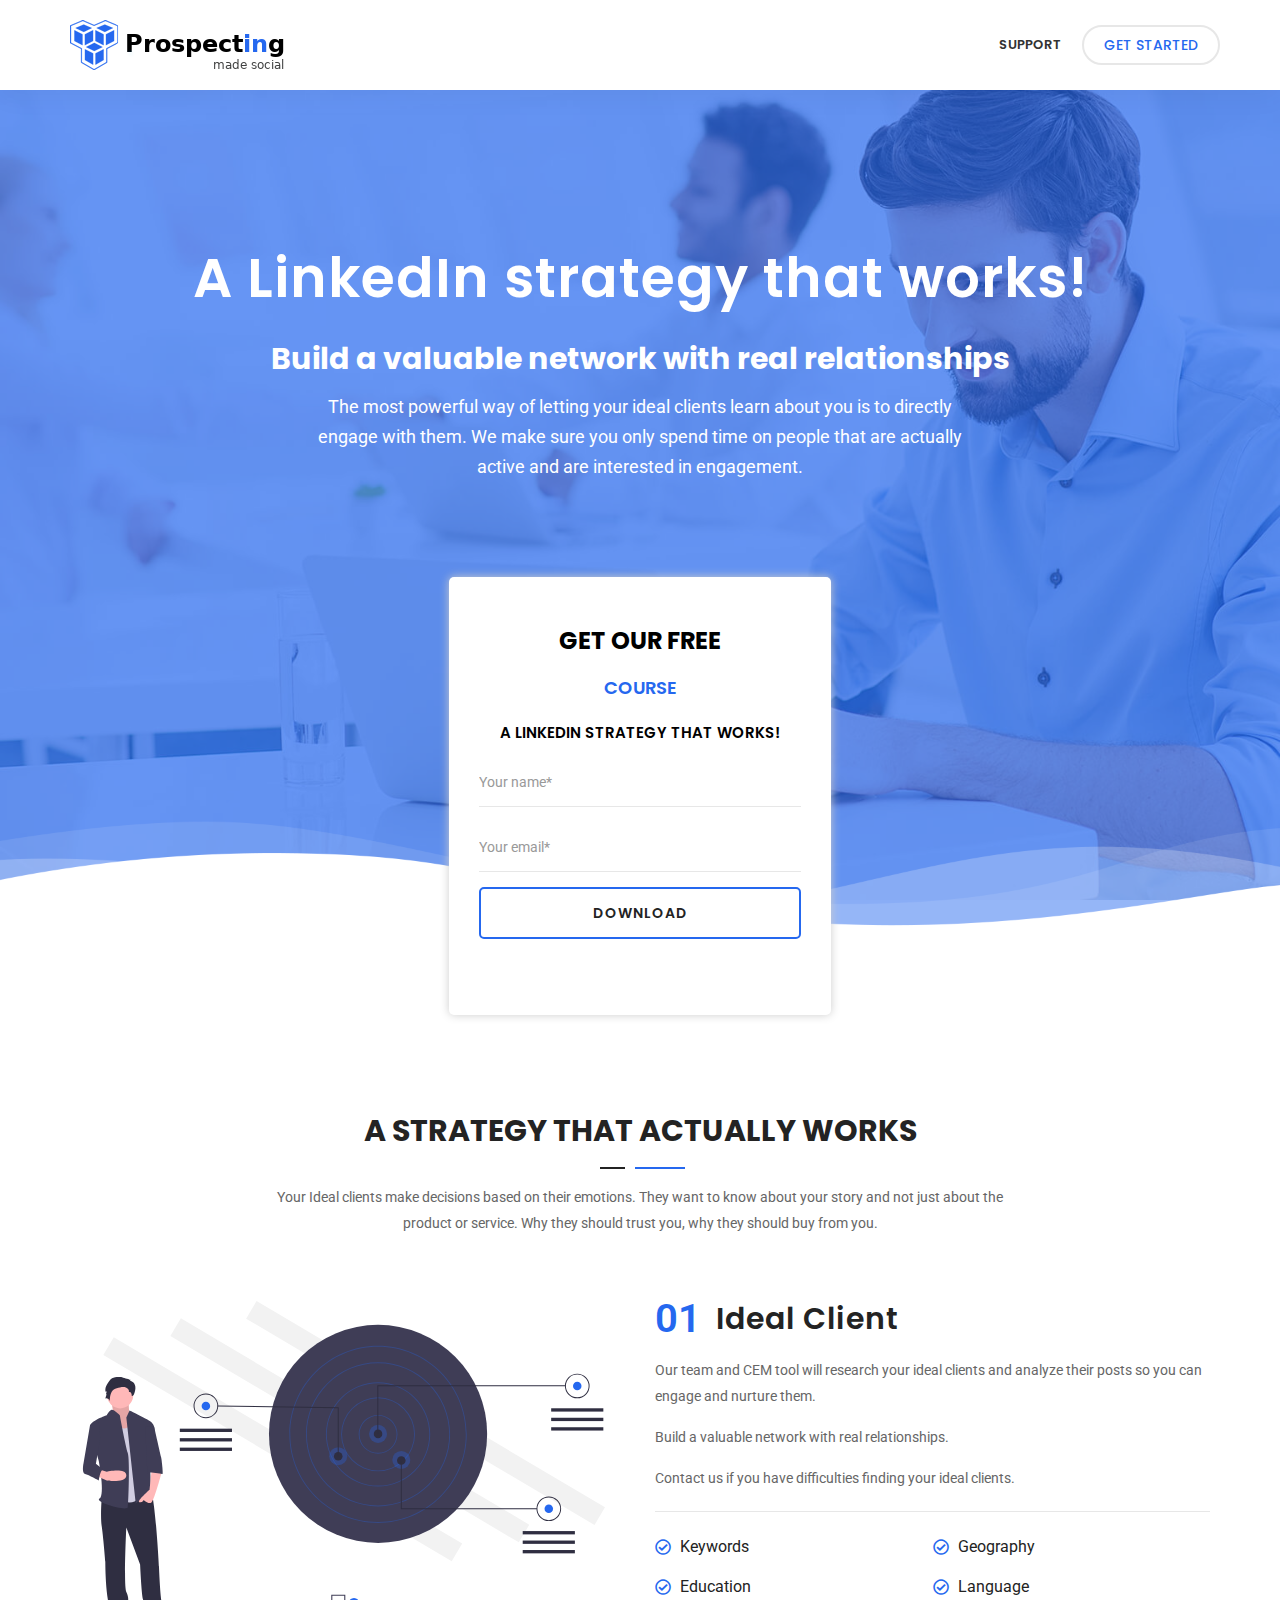
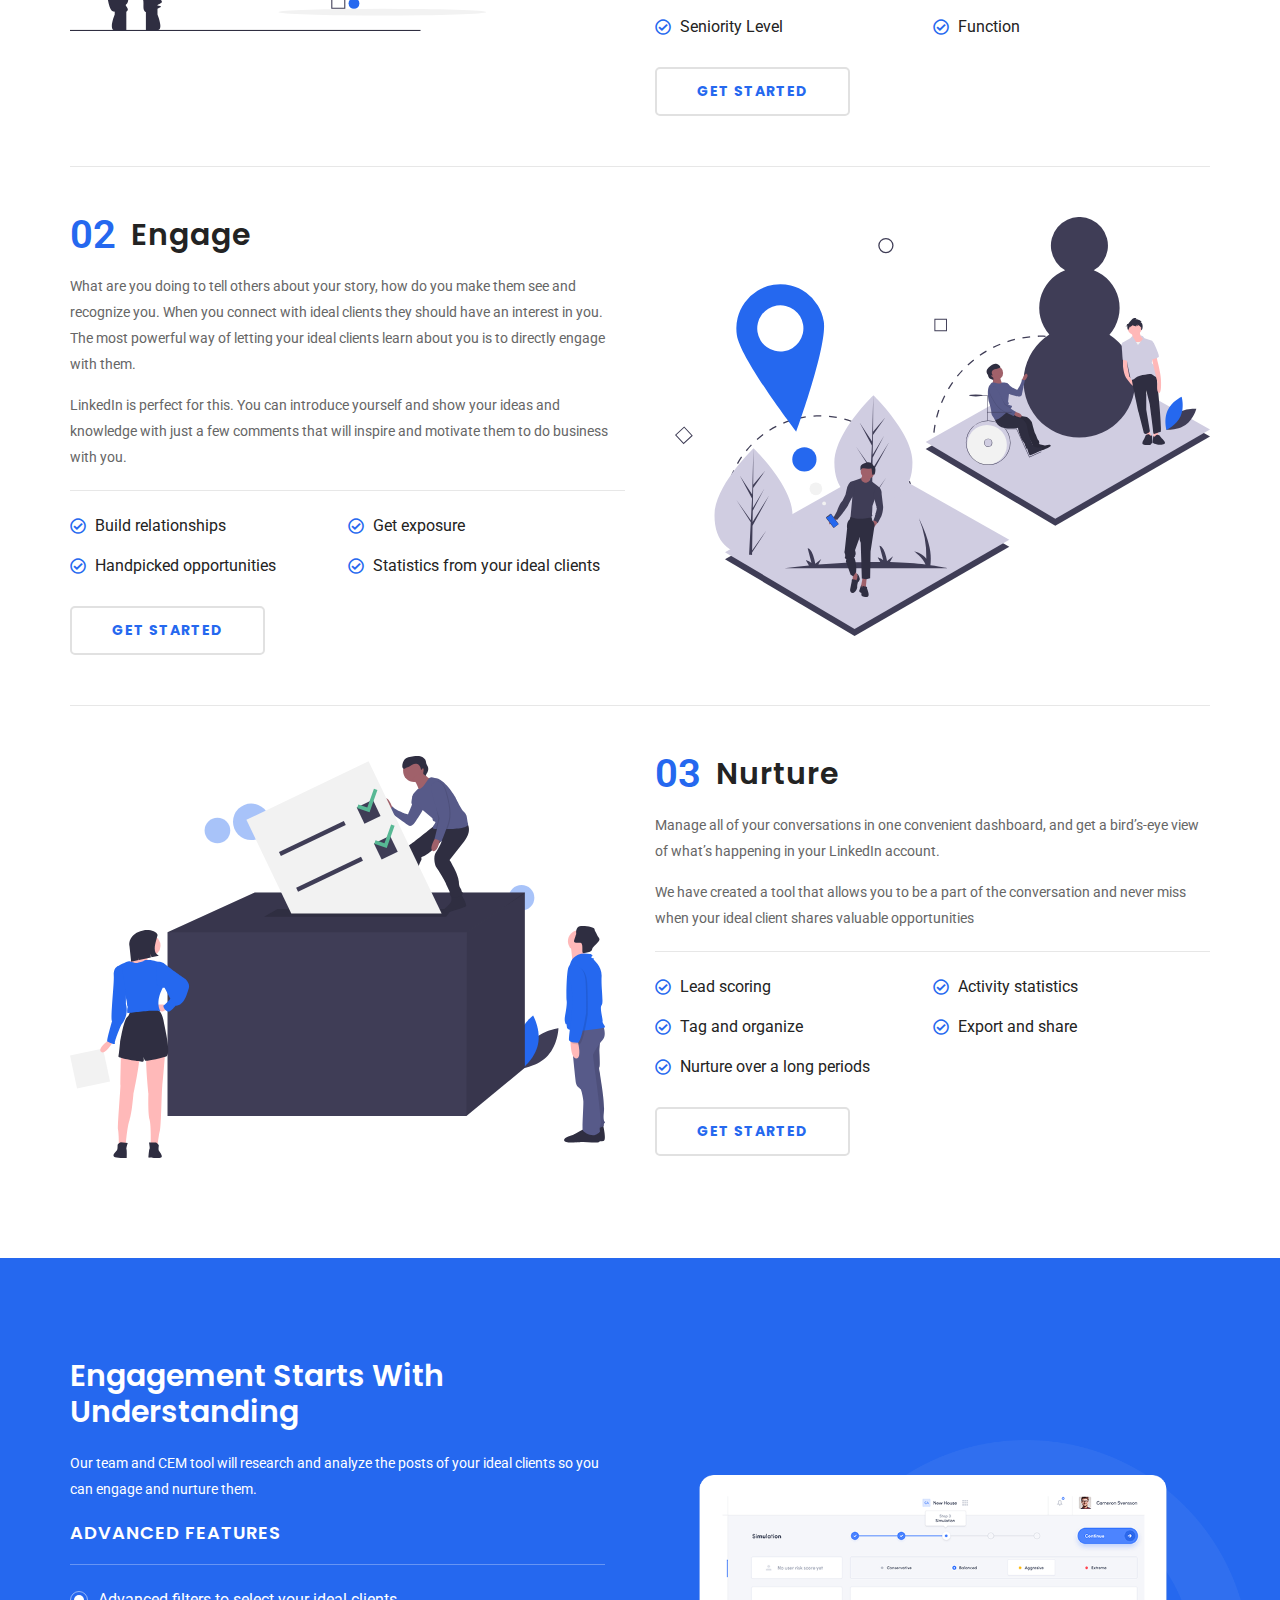
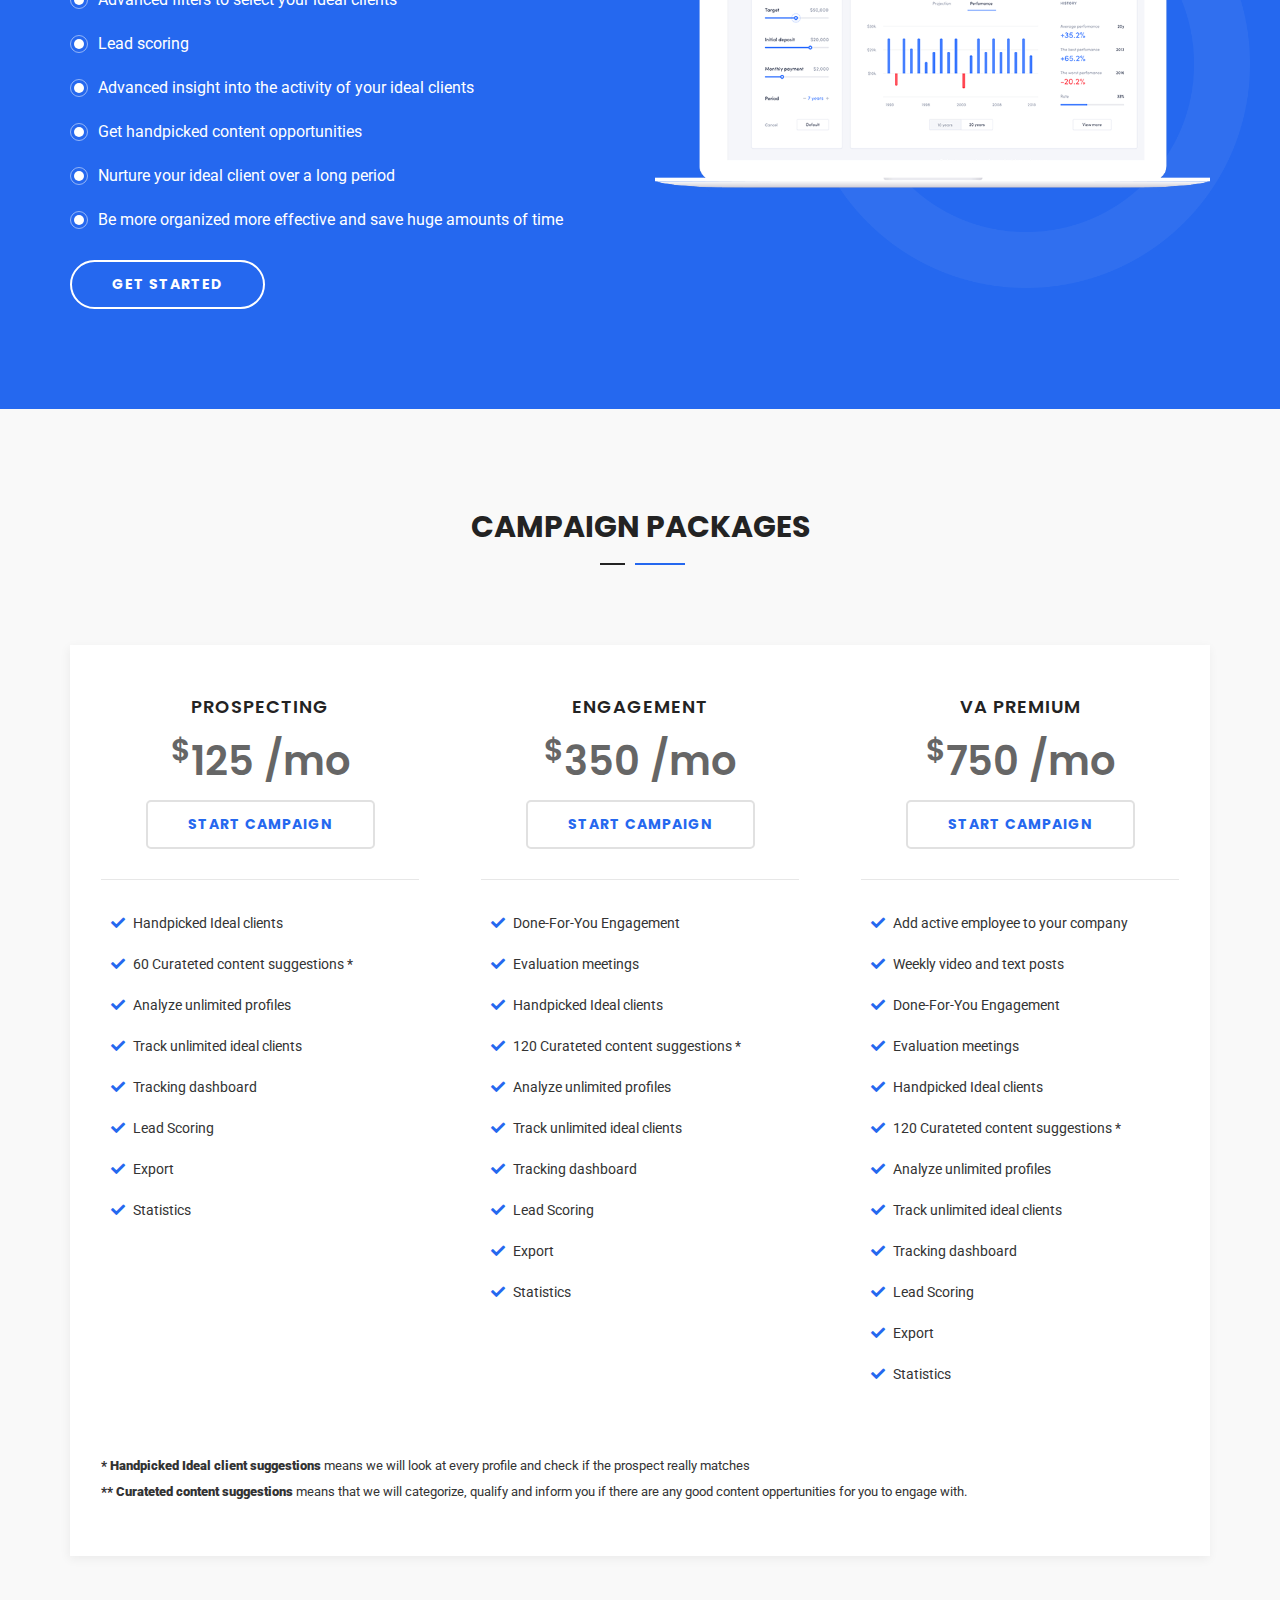
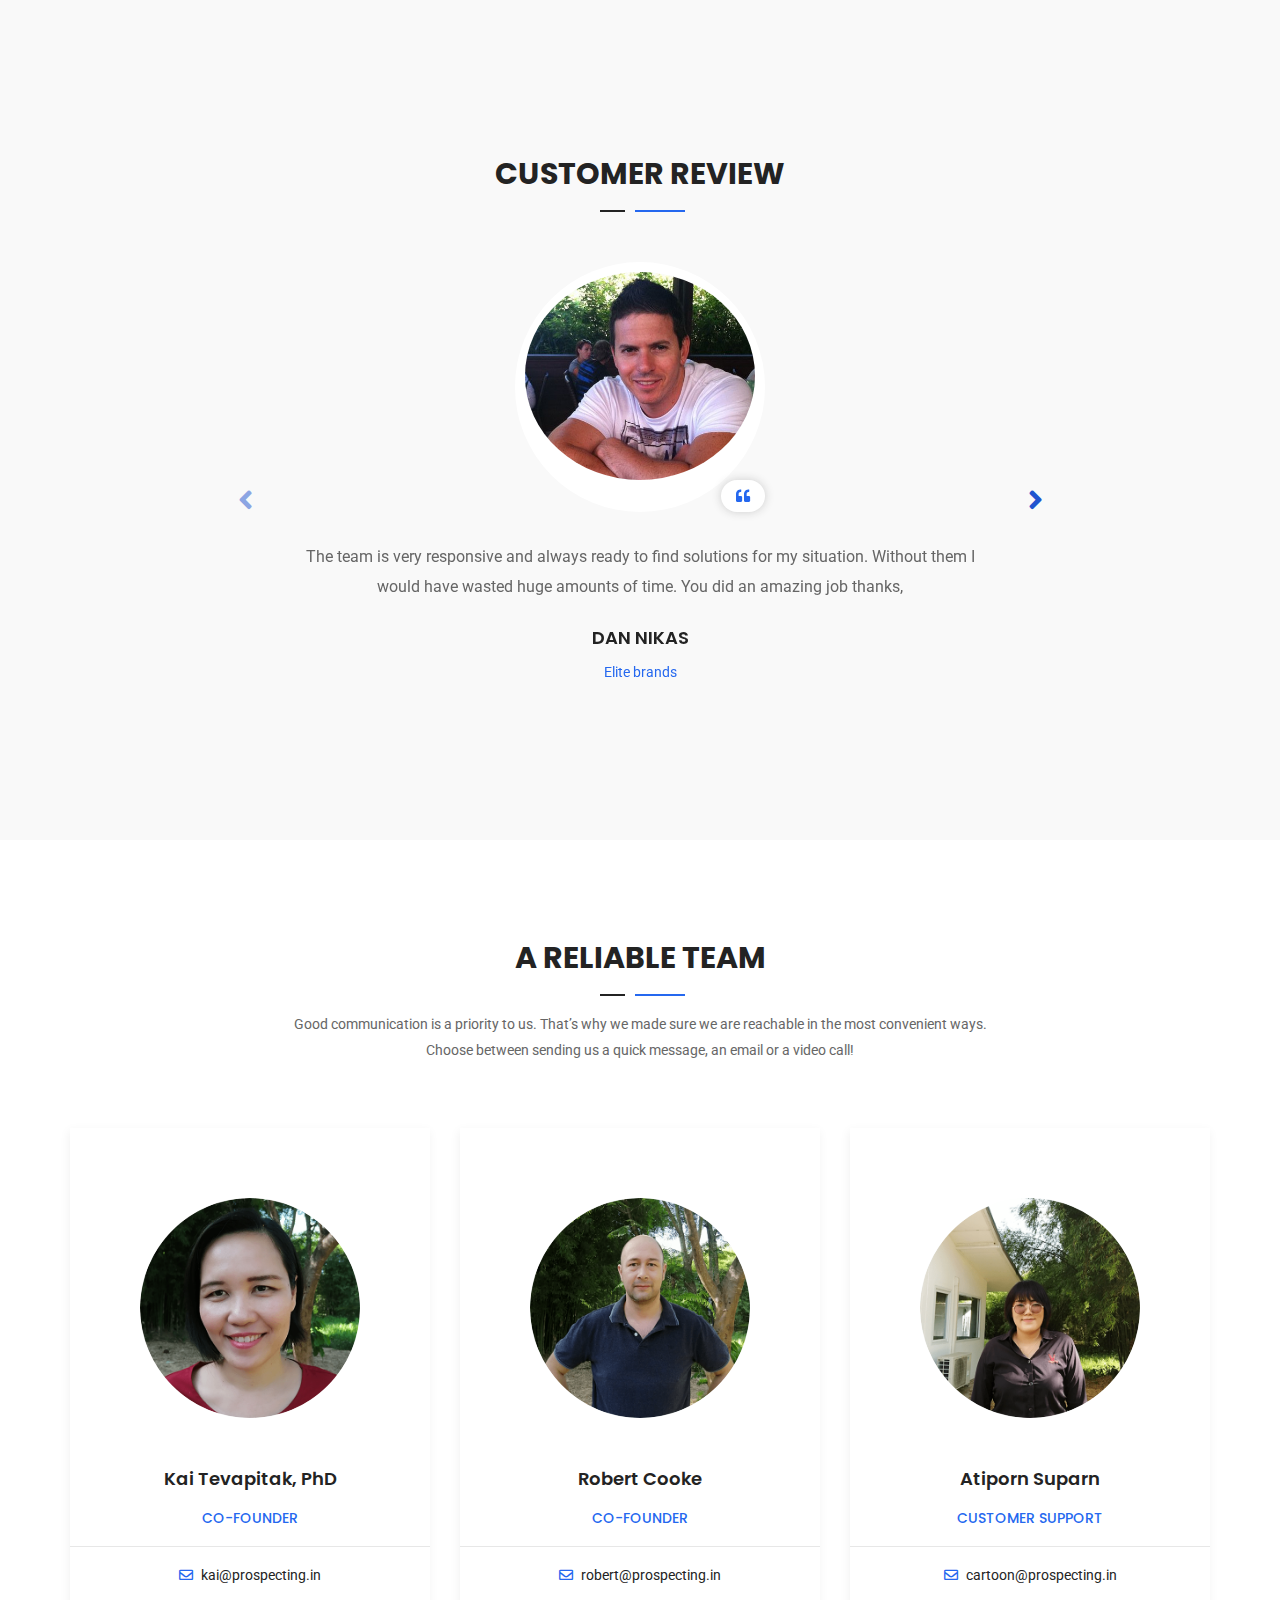
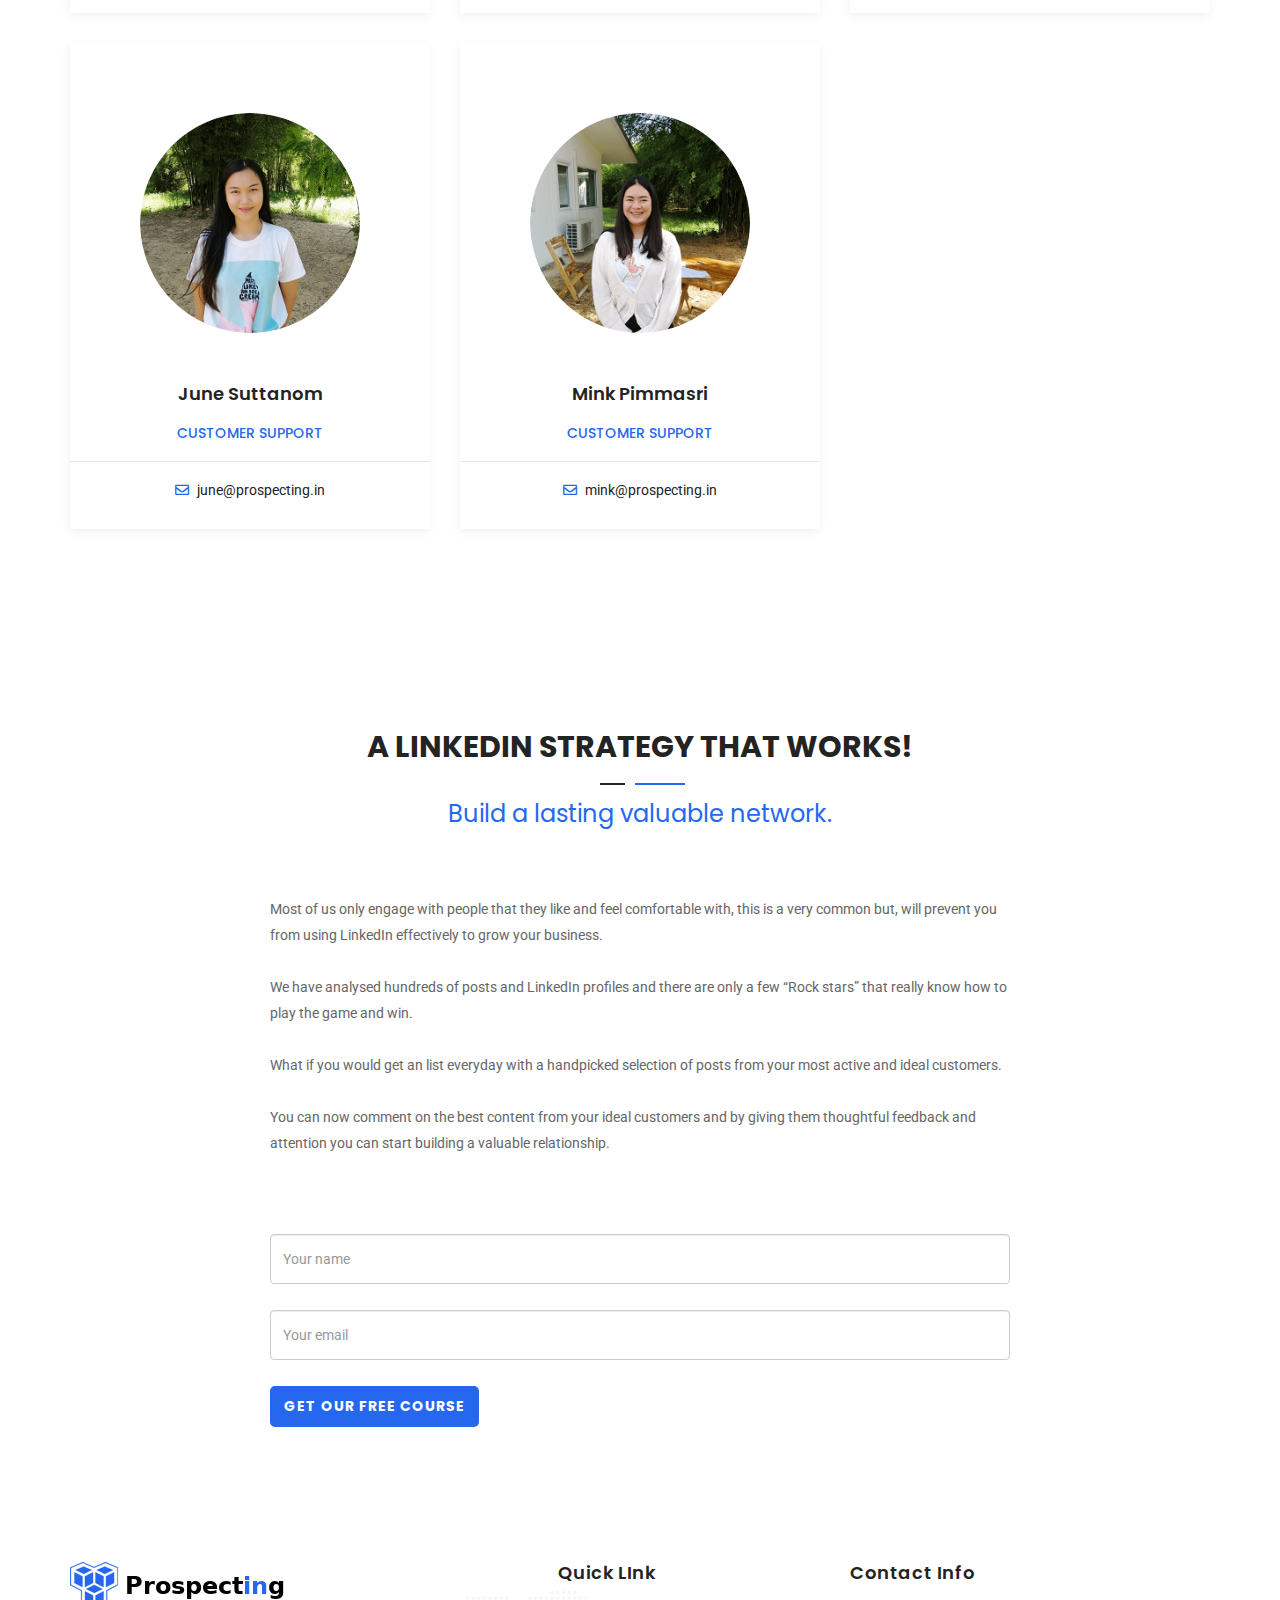
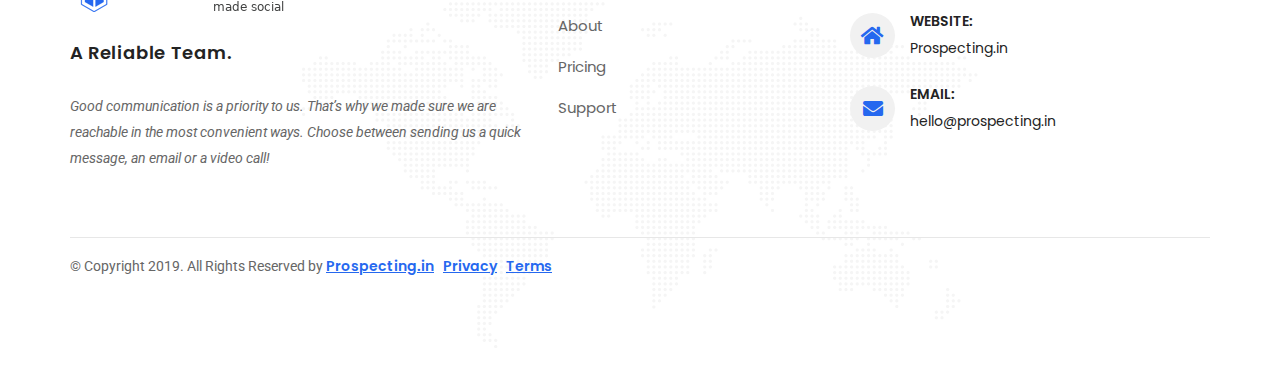
==== index.html @ 88270cfc "cc" ====
<!DOCTYPE html>
<html lang="en">

<head>
    <!-- Global site tag (gtag.js) - Google Analytics -->
    <script async src="https://www.googletagmanager.com/gtag/js?id=UA-131465208-4"></script>
    <script>
        window.dataLayer = window.dataLayer || [];

        function gtag() {
            dataLayer.push(arguments);
        }
        gtag('js', new Date());

        gtag('config', 'UA-131465208-4');
    </script>

    <!-- ========== Meta Tags ========== -->
    <meta charset="utf-8">
    <meta http-equiv="X-UA-Compatible" content="IE=edge">
    <meta name="viewport" content="width=device-width, initial-scale=1">
    <meta name="description" content="Boxass - Startup Landing Page Template">

    <!-- ========== Page Title ========== -->
    <title>Prospecting - made social</title>

    <!-- ========== Favicon Icon ========== -->
    <link rel="shortcut icon" href="assets/img/favicon.png" type="image/x-icon">

    <!-- ========== Start Stylesheet ========== -->
    <link href="assets/css/bootstrap.min.css" rel="stylesheet" />
    <link href="assets/css/font-awesome.min.css" rel="stylesheet" />
    <link href="assets/css/flaticon-set.css" rel="stylesheet" />
    <link href="assets/css/magnific-popup.css" rel="stylesheet" />
    <link href="assets/css/owl.carousel.min.css" rel="stylesheet" />
    <link href="assets/css/owl.theme.default.min.css" rel="stylesheet" />
    <link href="assets/css/animate.css" rel="stylesheet" />
    <link href="assets/css/bootsnav.css" rel="stylesheet" />
    <link href="style.css" rel="stylesheet">
    <link href="assets/css/responsive.css" rel="stylesheet" />
    <!-- ========== End Stylesheet ========== -->

    <!-- HTML5 shim and Respond.js for IE8 support of HTML5 elements and media queries -->
    <!-- WARNING: Respond.js doesn't work if you view the page via file:// -->
    <!--[if lt IE 9]>
      <script src="assets/js/html5/html5shiv.min.js"></script>
      <script src="assets/js/html5/respond.min.js"></script>
    <![endif]-->

    <!-- ========== Google Fonts ========== -->
    <link href="https://fonts.googleapis.com/css?family=Roboto&display=swap" rel="stylesheet">
    <link href="https://fonts.googleapis.com/css?family=Poppins:400,500,600,700,800" rel="stylesheet">
    <style>
        #payment-unlimited table,
        #payment-premium table,
        #payment-free table {
            width: 100%;
        }
        
        #payment-unlimited input[type=text],
        #payment-premium input[type=text],
        #payment-free input[type=text] {
            width: 80%;
            border: 2px solid #e7e7e7;
        }
        
        .pricing-area .pricing-item li i {
            margin-right: 5px;
            color: #2568ef;
            margin-left: 10px;
        }
        
        .feature-box .site-heading p {
            margin: 0;
            box-sizing: border-box;
            padding: 10px;
        }
        
        .site-heading {
            box-sizing: border-box;
            padding: 5px;
        }
        
        .team-area.radius-less .team-items .item .thumb {
            border-radius: inherit;
            padding: 70px;
            padding-bottom: 20px;
        }
        
        .testimonial-items .item .thumb {
            height: 250px;
            width: 250px;
        }
        
        .modal-body {
            padding: 60px;
            padding-bottom: 0px;
        }
        
        .pricing-area .pricing-item .footer {
            text-align: left;
        }
        
        .pricing-popup {
            text-transform: uppercase;
        }
        
        .pricing-box {
            border: 1px solid #ddd;
            padding: 35px;
            margin: 35px;
        }
        
        .pricing-box form>input[type=image] {
            border: 0px;
            margin-top: 10px;
        }
        
        #payment-free input {
            text-align: center;
        }
    </style>
</head>

<body>



    <!-- Modal -->
    <div class="modal fade" id="exampleModal" tabindex="-1" role="dialog" aria-labelledby="exampleModalLabel" aria-hidden="true">
        <div class="modal-dialog" role="document">
            <div class="modal-content">
                <div class="site-heading modal-body">
                    <p>
                        <button type="button" class="close" data-dismiss="modal" aria-label="Close">
                            <span aria-hidden="true">&times;</span>
                        </button>
                        <br></p>
                    <div class="text-center">
                        <h2>A LinkedIn strategy that works!</h2>
                        <h3 style="color: #2568ef;">
                            Build a valuable network with real relationships
                        </h3>
                    </div>

                    <!--payment button-->

                    <div class="hide pricing-header pricing-box text-center" id="payment-free">
                        <div class="pricing-popup">
                            <h4>Get our app</h4>
                            <h2><sup></sup>&nbsp;</h2>

                            <form>
                                <table>
                                    <tr>
                                        <td>NAME</td>
                                    </tr>
                                    <tr>
                                        <td>
                                            <input id="free-account-name" type="text" maxlength="200"></td>
                                    </tr>
                                    <tr>
                                        <td>EMAIL</td>
                                    </tr>
                                    <tr>
                                        <td>
                                            <input id="free-account-email" type="text" maxlength="200"></td>
                                    </tr>
                                    <tr>
                                        <td>INVITE CODE</td>
                                    </tr>
                                    <tr>
                                        <td>
                                            <input readonly id="free-account-code" type="text" maxlength="200"></td>
                                    </tr>
                                </table>
                            </form>
                            <a id="free-account" class="btn btn-theme border btn-md" style="color: #2568ef; border: 1px solid #cccccc; margin-top: 10px;" href="https://chrome.google.com/webstore/detail/linkedin-engagement-track/fdkablkeafaegdohgdcpfljllilfcmih?hl=en">SIGNUP</a>

                        </div>
                    </div>


                    <div class="hide pricing-header pricing-box text-center" id="payment-prepaid">
                        <div class="pricing-popup">
                            <h4>Pre paid</h4>
                            <h2><sup>$</sup>25</h2>
                        </div>
                        <form action="https://www.paypal.com/cgi-bin/webscr" method="post" target="_top">
                            <input type="hidden" name="cmd" value="_s-xclick">
                            <input type="hidden" name="hosted_button_id" value="C3UA9NC995FX2">
                            <input type="image" src="https://www.paypalobjects.com/en_GB/TH/i/btn/btn_buynowCC_LG.gif" border="0" name="submit" alt="PayPal – The safer, easier way to pay online!">
                            <img alt="" border="0" src="https://www.paypalobjects.com/en_GB/i/scr/pixel.gif" width="1" height="1">
                        </form>
                    </div>



                    <div class="hide pricing-header pricing-box text-center" id="payment-unlimited">
                        <div class="pricing-popup">
                            <h4>Unlimited</h4>
                            <h2><sup>$</sup>9.95 /mo</h2>
                        </div>

                        <form action="https://www.paypal.com/cgi-bin/webscr" method="post" target="_top">
                            <input type="hidden" name="cmd" value="_s-xclick">
                            <input type="hidden" name="hosted_button_id" value="MZUZK6RGXYFSN">
                            <table>
                                <tr>
                                    <td><input type="hidden" name="on0" value="Contact email">CONTACT EMAIL</td>
                                </tr>
                                <tr>
                                    <td><input type="text" name="os0" maxlength="200"></td>
                                </tr>
                            </table>
                            <input type="image" src="https://www.paypalobjects.com/en_GB/TH/i/btn/btn_buynowCC_LG.gif" border="0" name="submit" alt="PayPal – The safer, easier way to pay online!">
                            <img alt="" border="0" src="https://www.paypalobjects.com/en_GB/i/scr/pixel.gif" width="1" height="1">
                        </form>


                    </div>


                    <div class="hide pricing-header pricing-box text-center" id="payment-professional">
                        <div class="pricing-popup">
                            <h4>Professional</h4>
                            <h2><sup>$</sup>49 /mo</h2>
                        </div>
                        <form action="https://www.paypal.com/cgi-bin/webscr" method="post" target="_top">
                            <input type="hidden" name="cmd" value="_s-xclick">
                            <input type="hidden" name="hosted_button_id" value="5CCCRSXYQF9C8">
                            <input type="image" src="https://www.paypalobjects.com/en_GB/TH/i/btn/btn_buynowCC_LG.gif" border="0" name="submit" alt="PayPal – The safer, easier way to pay online!">
                            <img alt="" border="0" src="https://www.paypalobjects.com/en_GB/i/scr/pixel.gif" width="1" height="1">
                        </form>
                    </div>

                    <div class="hide pricing-header pricing-box text-center" id="payment-premium">
                        <div class="pricing-popup">
                            <h4>Premium</h4>
                            <h2><sup>$</sup>99 /mo</h2>
                        </div>
                        <form action="https://www.paypal.com/cgi-bin/webscr" method="post" target="_top">
                            <input type="hidden" name="cmd" value="_s-xclick">
                            <input type="hidden" name="hosted_button_id" value="UM5TAGCK5LSR4">
                            <table>
                                <tr>
                                    <td><input type="hidden" name="on0" value="Contact email">CONTACT EMAIL</td>
                                </tr>
                                <tr>
                                    <td><input type="text" name="os0" maxlength="200"></td>
                                </tr>
                            </table>
                            <input type="image" src="https://www.paypalobjects.com/en_GB/TH/i/btn/btn_buynowCC_LG.gif" border="0" name="submit" alt="PayPal – The safer, easier way to pay online!">
                            <img alt="" border="0" src="https://www.paypalobjects.com/en_GB/i/scr/pixel.gif" width="1" height="1">
                        </form>

                    </div>

                    <!--payment button-->

                    <p style="display: flex;justify-content: center;">
                        <img style="width: 40%;    margin: 30px;" src="assets/img/team/kai.png" alt="Thumb">
                        <ul style="display: flex;justify-content: center;">
                            <li class="linkedin">
                                <i style="margin-bottom: -3px;" class="fab fa-linkedin-in"></i> <a href="https://www.linkedin.com/in/kanokarn-tevapitak/">Kai Tevapitak, PhD -
                                    Owner</a><br>
                                <i class="fas fa-envelope"></i> kai@prospecting.in <br>
                            </li>
                        </ul>
                    </p>
                </div>
            </div>
        </div>
    </div>
    <!-- End Modal -->


    <!-- Preloader Start -->
    <div class="se-pre-con"></div>
    <!-- Preloader Ends -->
    <!-- Header
    ============================================= -->
    <header id="home">

        <!-- Start Navigation -->
        <nav class="navbar navbar-default navbar-sticky bootsnav on no-full">

            <div class="container">

                <!-- Start Atribute Navigation -->
                <div class="attr-nav button">
                    <ul>
                        <li>
                            <!-- <a target="_blank" href="https://calendly.com/prospecting-in/letsmeet">Schedule a call</a> -->
                            <a class="smooth-menu" href="index.html#pricing">Get Started</a>
                        </li>
                    </ul>
                </div>
                <!-- End Atribute Navigation -->

                <!-- Start Header Navigation -->
                <div class="navbar-header">
                    <button type="button" class="navbar-toggle" data-toggle="collapse" data-target="#navbar-menu">
                        <i class="fa fa-bars"></i>
                    </button>
                    <a class="navbar-brand" href="index.html">
                        <img src="assets/img/logo.png" class="logo logo-scrolled" alt="Logo">
                    </a>
                </div>
                <!-- End Header Navigation -->

                <!-- Collect the nav links, forms, and other content for toggling -->
                <div class="collapse navbar-collapse" id="navbar-menu">
                    <ul class="nav navbar-nav navbar-right" data-in="#" data-out="#">
                        <!--
                        <li class="dropdown dropdown-right">
                            <a href="index.html#home" class="smooth-menu">Home</a>
                        </li>
                        <li>
                            <a class="smooth-menu" href="index.html#services">Our System</a>
                        </li>
                        <li>
                            <a class="smooth-menu" href="index.html#overview">Software</a>
                        </li>
                        <li>
                            <a class="smooth-menu" href="index.html#pricing">Pricing</a>
                        </li>
                        <li>
                            <a class="smooth-menu" href="index.html#team">Support</a>
                        </li>
                        <li>
                            <a class="smooth-menu" href="index.html#about">About</a>
                        </li>
                        <li>
                            <a class="smooth-menu" href="index.html#pricing">Pricing</a>
                        </li>
                    -->
                        <li>
                            <a class="smooth-menu" href="index.html#team">Support</a>
                        </li>
                    </ul>
                </div>
                <!-- /.navbar-collapse -->
            </div>

        </nav>
        <!-- End Navigation -->

    </header>
    <!-- End Header -->

    <!-- Start Banner 
    ============================================= -->
    <div id="pricing" class="banner-area auto-height inc-form text-center text-light shadow theme-hard bg-fixed" style="background-image: url(assets/img/banner/4.jpg);">
        <div class="box-table">
            <div class="box-cell">
                <div class="container">
                    <div class="row">
                        <div class="col-md-10 col-md-offset-1">
                            <div class="content">
                                <h1>A LinkedIn strategy that works!</h1>
                                <h2 style="font-weight: bold;">Build a valuable network with real relationships </h2>
                                <p>
                                    The most powerful way of letting your ideal clients learn about you is to directly engage with them. We make sure you only spend time on people that are actually active and are interested in engagement.</p>
                                <a class="hide btn circle btn-light border btn-md get-started smooth-menu" href="index.html#pricing">Get Started</a>

                            </div>
                            <!-- Start Form -->
                            <div class="form col-md-6 col-md-offset-3">
                                <div class="form-info">
                                    <h4><span style="font-size: 24px; color: black; font-weight: bold;">Get our
                                            FREE</span> <br><br>
                                        <!-- LinkedIn Tracking App <br> <span style="font-size: 13px; color:black">and</span>
                                        <br> Engagment-->Course <br><br><span style="font-size: 15px; color: black;">A
                                            LinkedIn Strategy That Works!</span></h4>
                                    <form action="#">
                                        <input type="hidden" name="choice" value="prospecting-ebook-index-subscribe">
                                        <div class="col-md-12">
                                            <div class="row">
                                                <div class="form-group">
                                                    <input class="form-control" placeholder="Your name*" name="name" type="text">
                                                </div>
                                            </div>
                                        </div>
                                        <div class="col-md-12">
                                            <div class="row">
                                                <div class="form-group">
                                                    <input class="form-control" placeholder="Your email*" type="email" name="email">
                                                </div>
                                            </div>
                                        </div>
                                        <div class="col-md-12">
                                            <div class="row">
                                                <button id="submit_btn" type="submit">
                                                    Download
                                                    <!--Register  -->
                                                </button>
                                                <br><br>
                                                <a style="color: black;" class="smooth-menu" href="#freeapp"></a>
                                            </div>
                                        </div>
                                    </form>
                                </div>
                            </div>
                            <!-- End Form -->
                        </div>
                    </div>
                </div>
                <div class="wavesshape">
                    <img src="assets/img/waves-shape.svg" alt="Shape">
                </div>
            </div>
        </div>
    </div>
    <!-- End Banner -->


    <!-- process -->
    <div id="process" class="work-step-area default-padding">
        <div class="container">
            <div class="row">
                <div class="col-lg-8 col-md-8 col-lg-offset-2 col-md-offset-2">
                    <div class="site-heading text-center">
                        <br><br><br>
                        <h2>A strategy that actually works</h2>
                        <p>
                            Your Ideal clients make decisions based on their emotions. They want to know about your story and not just about the product or service. Why they should trust you, why they should buy from you.
                        </p>
                    </div>
                </div>
            </div>
            <div class="row">
                <div class="work-step-items">
                    <!-- Single Item -->
                    <div class="single-item">
                        <div class="col-md-12">
                            <div class="item">
                                <div class="row">
                                    <div class="col-md-6 thumb">
                                        <img src="assets/img/illustrations/5.svg" alt="Thumb">
                                    </div>
                                    <div class="col-md-6 info">
                                        <div class="title">
                                            <strong>01</strong>
                                            <h2>Ideal Client</h2>
                                        </div>
                                        <p>
                                            Our team and CEM tool will research your ideal clients and analyze their posts so you can engage and nurture them.
                                        </p>
                                        <p>
                                            Build a valuable network with real relationships.
                                        </p>

                                        <p>
                                            Contact us if you have difficulties finding your ideal clients.
                                        </p>
                                        <ul>
                                            <li>Keywords</li>
                                            <li>Geography</li>
                                            <li>Education</li>
                                            <li>Language</li>
                                            <li>Seniority Level</li>
                                            <li>Function</li>
                                        </ul>

                                        <a class="btn btn-theme border btn-md get-started smooth-menu" href="index.html#pricing">Get Started</a>
                                    </div>
                                </div>
                            </div>
                        </div>
                    </div>
                    <!-- End Single Item -->
                    <!-- Single Item -->
                    <div class="single-item reverse">
                        <div class="col-md-12">
                            <div class="item">
                                <div class="row">
                                    <div class="col-md-6 thumb">
                                        <img src="assets/img/illustrations/3.svg" alt="Thumb">
                                    </div>
                                    <div class="col-md-6 info">
                                        <div class="title">
                                            <strong>02</strong>
                                            <h2>Engage</h2>
                                        </div>
                                        <p>
                                            What are you doing to tell others about your story, how do you make them see and recognize you. When you connect with ideal clients they should have an interest in you. The most powerful way of letting your ideal clients learn about you is to directly
                                            engage with them.
                                        </p>
                                        <p>
                                            LinkedIn is perfect for this. You can introduce yourself and show your ideas and knowledge with just a few comments that will inspire and motivate them to do business with you.
                                        </p>
                                        <ul>

                                            <li>Build relationships</li>
                                            <li>Get exposure</li>
                                            <li>Handpicked opportunities</li>
                                            <li>Statistics from your ideal clients</li>

                                        </ul>
                                        <a class="btn btn-theme border btn-md get-started smooth-menu" href="index.html#pricing">Get Started</a>
                                    </div>
                                </div>
                            </div>
                        </div>
                    </div>
                    <!-- End Single Item -->
                    <!-- Single Item -->
                    <div class="single-item">
                        <div class="col-md-12">
                            <div class="item">
                                <div class="row">
                                    <div class="col-md-6 thumb">
                                        <img src="assets/img/illustrations/6.svg" alt="Thumb">
                                    </div>
                                    <div class="col-md-6 info">
                                        <div class="title">
                                            <strong>03</strong>
                                            <h2>Nurture</h2>
                                        </div>
                                        <p>
                                            Manage all of your conversations in one convenient dashboard, and get a bird’s-eye view of what’s happening in your LinkedIn account.</p>
                                        <p>
                                            We have created a tool that allows you to be a part of the conversation and never miss when your ideal client shares valuable opportunities </p>
                                        <ul>
                                            <li>Lead scoring</li>
                                            <li>Activity statistics</li>
                                            <li>Tag and organize</li>
                                            <li>Export and share</li>
                                            <li>Nurture over a long periods</li>
                                        </ul>
                                        <a class="btn btn-theme border btn-md get-started smooth-menu" href="index.html#pricing">Get Started</a>
                                    </div>
                                </div>
                            </div>
                        </div>
                    </div>
                    <!-- End Single Item -->
                </div>
            </div>
        </div>
    </div>
    <!-- end process-->

    <!-- Start Video Area 
    ============================================= -->
    <div class="video-area text-light bg-theme default-padding">
        <!-- Side Bg -->
        <div class="side-bg">
            <img src="assets/img/circle-shape.png" alt="Thumb">
        </div>
        <!-- End Side Bg -->
        <div class="container">
            <div class="row">
                <div class="item-box">
                    <div class="col-md-6 info">
                        <h2>Engagement starts with understanding</h2>
                        <p>
                            Our team and CEM tool will research and analyze the posts of your ideal clients so you can engage and nurture them.

                        </p>
                        <h4>Advanced Features</h4>
                        <ul>
                            <li>Advanced filters to select your ideal clients</li>
                            <li>Lead scoring</li>
                            <li>Advanced insight into the activity of your ideal clients</li>
                            <li>Get handpicked content opportunities</li>
                            <li>Nurture your ideal client over a long period</li>
                            <li>Be more organized more effective and save huge amounts of time</li>
                        </ul>
                        <a class="btn circle btn-light border btn-md get-started smooth-menu" href="index.html#pricing">Get Started</a>
                    </div>
                    <div class="col-md-6 video">
                        <img src="assets/img/app/app-2.png" alt="Thumb">
                        <a style="display: none;" class="popup-youtube video-play-button" href="https://www.youtube.com/watch?v=owhuBrGIOsE">
                            <i class="fa fa-play"></i>
                        </a>
                    </div>
                </div>
            </div>
        </div>
    </div>
    <!-- End Video Area -->

    <!-- Start Pricing Area
    ============================================= -->
    <div style="_display:none;" id="pricing" class="pricing-area default-padding bg-gray">
        <div class="container">
            <div class="row">
                <div class="col-lg-8 col-md-8 col-lg-offset-2 col-md-offset-2">
                    <div class="site-heading text-center">
                        <h2>Campaign Packages</h2>
                        <p style="display: none;">
                            All monthly packages include 4hrs of support. <br> In case your ideal clients are not active on LinkedIn we have a 100% money back guarantee.
                        </p>
                    </div>
                </div>
            </div>
            <div class="row">
                <div class="col-md-12">
                    <div class="pricing-items">
                        <div class="col-lg-4 col-md-4 single-item">
                            <div class="pricing-item">
                                <ul>
                                    <li class="pricing-header">
                                        <h4>Prospecting</h4>
                                        <h2><sup>$</sup>125 /mo</h2>
                                        <a data-price="starter" class="btn btn-theme border btn-md start-campaign" href="index.html#pricing">Start Campaign</a>
                                    </li>
                                    <li><i class="fas fa-check"></i> Handpicked Ideal clients</li>
                                    <li><i class="fas fa-check"></i> 60 Curateted content suggestions *</li>
                                    <li><i class="fas fa-check"></i> Analyze unlimited profiles</li>
                                    <li><i class="fas fa-check"></i> Track unlimited ideal clients</li>
                                    <li><i class="fas fa-check"></i> Tracking dashboard</li>
                                    <li><i class="fas fa-check"></i> Lead Scoring</li>
                                    <li><i class="fas fa-check"></i> Export</li>
                                    <li><i class="fas fa-check"></i> Statistics</li>
                                </ul>
                            </div>
                        </div>
                        <div class="col-lg-4 col-md-4 single-item">
                            <div class="pricing-item">
                                <ul>
                                    <li class="pricing-header">
                                        <h4>Engagement</h4>
                                        <h2><sup>$</sup>350 /mo</h2>
                                        <a data-price="unlimited" class="btn btn-theme border btn-md start-campaign" href="index.html#pricing">Start Campaign</a>
                                    </li>
                                    <li><i class="fas fa-check"></i> Done-For-You Engagement</li>
                                    <li><i class="fas fa-check"></i> Evaluation meetings</li>
                                    <li><i class="fas fa-check"></i> Handpicked Ideal clients</li>
                                    <li><i class="fas fa-check"></i> 120 Curateted content suggestions *</li>
                                    <li><i class="fas fa-check"></i> Analyze unlimited profiles</li>
                                    <li><i class="fas fa-check"></i> Track unlimited ideal clients</li>
                                    <li><i class="fas fa-check"></i> Tracking dashboard</li>
                                    <li><i class="fas fa-check"></i> Lead Scoring</li>
                                    <li><i class="fas fa-check"></i> Export</li>
                                    <li><i class="fas fa-check"></i> Statistics</li>
                                </ul>
                            </div>
                        </div>
                        <div class="col-lg-4 col-md-4 single-item">
                            <div class="pricing-item">
                                <ul>
                                    <li class="pricing-header">
                                        <h4>VA Premium</h4>
                                        <h2><sup>$</sup>750 /mo</h2>
                                        <a data-price="premium" class="btn btn-theme border btn-md start-campaign" href="index.html#pricing">Start Campaign</a>
                                    </li>
                                    <li><i class="fas fa-check"></i> Add active employee to your company</li>
                                    <li><i class="fas fa-check"></i> Weekly video and text posts</li>
                                    <li><i class="fas fa-check"></i> Done-For-You Engagement</li>
                                    <li><i class="fas fa-check"></i> Evaluation meetings</li>
                                    <li><i class="fas fa-check"></i> Handpicked Ideal clients</li>
                                    <li><i class="fas fa-check"></i> 120 Curateted content suggestions *</li>
                                    <li><i class="fas fa-check"></i> Analyze unlimited profiles</li>
                                    <li><i class="fas fa-check"></i> Track unlimited ideal clients</li>
                                    <li><i class="fas fa-check"></i> Tracking dashboard</li>
                                    <li><i class="fas fa-check"></i> Lead Scoring</li>
                                    <li><i class="fas fa-check"></i> Export</li>
                                    <li><i class="fas fa-check"></i> Statistics</li>
                                </ul>
                            </div>
                        </div>
                        <div class="col-12 _text-center pricing-item">
                            <div style="font-size: 13px;" </div> <b>* Handpicked Ideal client suggestions</b> means we will look at every profile and check if the prospect really matches <br>
                                <b>** Curateted content suggestions</b> means that we will categorize, qualify and inform you if there are any good content oppertunities for you to engage with.
                                <br>
                            </div>
                        </div>
                    </div>

                </div>
            </div>
        </div>
    </div>
    <!-- End Pricing Area -->
    <!-- Start Testimonials Area
    ============================================= -->
    <div style="_display: none;" class="testimonials-area bg-gray default-padding">
        <div class="container">
            <div class="row">
                <div class="col-lg-8 col-md-8 col-lg-offset-2 col-md-offset-2">
                    <div class="site-heading text-center">
                        <h2>Customer Review</h2>
                    </div>
                </div>
            </div>
            <div class="row">
                <div class="col-md-8 col-md-offset-2">
                    <div class="testimonial-items testimonial-carousel owl-carousel owl-theme">
                        <!-- Single Item
                <div  class="item">
                  <div class="thumb">
                    <img src="assets/img/team/4.jpg" alt="Thumb">
                  </div>
                  <div class="info">
                    <p>
                      Comparison dissimilar unpleasant six compliment two unpleasing any add. Ashamed my company thought wishing colonel it prevent he in. Pretended residence are something far engrossed old off.
                    </p>
                    <h4>Junl Sarukh</h4>
                    <span>Designer of Prospecting</span>
                  </div>
                </div>
                -->

                        <div class="item">
                            <div class="thumb">
                                <img src="assets/img/dan_nikas.jpg" alt="Thumb">
                            </div>
                            <div class="info">
                                <p>
                                    The team is very responsive and always ready to find solutions for my situation. Without them I would have wasted huge amounts of time. You did an amazing job thanks,
                                </p>
                                <h4>Dan Nikas</h4>
                                <span>Elite brands</span>
                            </div>
                        </div>
                        <!-- End Single Item -->
                        <!-- Single Item -->
                        <div class="item">
                            <div class="thumb">
                                <img src="https://leadturk.com/img/charlie_price.jpeg" alt="Thumb">
                            </div>
                            <div class="info">
                                <p>
                                    I'm really happy with how fast you guys got this LinkedIn campaign setup, and how
                                    <br>quick the feedback is.<br> One week in, and we've already seen leads and meetings booked in<br> It's a great service.</p>
                                <h4>Charlie Price</h4>
                                <span>The Copy Space</span>
                            </div>
                        </div>
                        <!-- End Single Item -->
                    </div>
                </div>
            </div>
        </div>
    </div>
    <!-- End Testimonials Area -->






    <!-- Start Team Area
        ============================================= -->
    <div style="_display: none;" id="team" class="team-area radius-less default-padding bottom-less">
        <div class="container">
            <div class="row">
                <div class="col-lg-8 col-md-8 col-lg-offset-2 col-md-offset-2">
                    <div class="site-heading text-center">
                        <h2>A Reliable Team</h2>
                        <p>
                            Good communication is a priority to us. That’s why we made sure we are reachable in the most convenient ways. Choose between sending us a quick message, an email or a video call!
                        </p>
                    </div>
                </div>
            </div>
            <div class="row">
                <div class="team-items text-center">
                    <!-- Single Item -->
                    <div class="col-md-4 single-item">
                        <div class="item">
                            <div class="thumb">
                                <img src="assets/img/team/kai.png" alt="Thumb">
                                <ul>
                                    <li class="linkedin">
                                        <a href="#"><i class="fab fa-linkedin-in"></i></a>
                                    </li>
                                </ul>
                            </div>
                            <div class="info">
                                <h4>Kai Tevapitak, PhD</h4>
                                <span>Co-Founder</span>
                                <h5><i class="fas fa-envelope"></i> kai@prospecting.in</h5>
                            </div>
                        </div>
                    </div>
                    <!-- End Single Item -->
                    <!-- Single Item -->
                    <div class="col-md-4 single-item">
                        <div class="item">
                            <div class="thumb">
                                <img src="assets/img/team/robert.png" alt="Thumb">
                                <ul>
                                    <li class="linkedin">
                                        <a href="https://www.linkedin.com/in/robertjessecooke/"><i
                                                class="fab fa-linkedin-in"></i></a>
                                    </li>
                                </ul>
                            </div>
                            <div class="info">
                                <h4>Robert Cooke</h4>
                                <span>Co-Founder</span>
                                <h5><i class="fas fa-envelope"></i> robert@prospecting.in</h5>
                            </div>
                        </div>
                    </div>
                    <!-- End Single Item -->
                    <!-- Single Item -->
                    <div class="col-md-4 single-item">
                        <div class="item">
                            <div class="thumb">
                                <img src="assets/img/team/cartoon.png" alt="Thumb">
                                <ul style="display: none;">
                                    <li class="linkedin">
                                        <a href="https://www.linkedin.com/in/atiporn-suparn-18b209198/"><i
                                                class="fab fa-linkedin-in"></i></a>
                                    </li>
                                </ul>
                            </div>
                            <div class="info">
                                <h4>Atiporn Suparn</h4>
                                <span>Customer Support</span>
                                <h5><i class="fas fa-envelope"></i> cartoon@prospecting.in</h5>
                            </div>
                        </div>
                    </div>
                    <!-- End Single Item -->
                    <!-- Single Item -->
                    <div class="col-md-4 single-item">
                        <div class="item">
                            <div class="thumb">
                                <img src="assets/img/team/june.png" alt="Thumb">
                                <ul style="display: none;">
                                    <li class="facebook">
                                        <a href="https://www.facebook.com/june.mu.56"><i
                                                class="fab fa-facebook-f"></i></a>
                                    </li>
                                </ul>
                            </div>
                            <div class="info">
                                <h4>June Suttanom</h4>
                                <span>Customer Support</span>
                                <h5><i class="fas fa-envelope"></i> june@prospecting.in</h5>
                            </div>
                        </div>
                    </div>
                    <!-- End Single Item -->
                    <!-- Single Item -->
                    <div class="col-md-4 single-item">
                        <div class="item">
                            <div class="thumb">
                                <img src="assets/img/team/mink.png" alt="Thumb">
                                <ul style="display: none;">
                                    <li class="facebook">
                                        <a href="https://www.facebook.com/ming.tingtong"><i
                                                class="fab fa-facebook-f"></i></a>
                                    </li>
                                </ul>
                            </div>
                            <div class="info">
                                <h4>Mink Pimmasri</h4>
                                <span>Customer Support</span>
                                <h5><i class="fas fa-envelope"></i> mink@prospecting.in</h5>
                            </div>
                        </div>
                    </div>
                    <!-- End Single Item -->
                    <!-- Single Item -->
                    <div class="col-md-4 single-item">
                        <div style="display: none;" class="item">
                            <div class="thumb">
                                <img src="assets/img/team/robert.png" alt="Thumb">
                                <ul>
                                    <li class="linkedin">
                                        <a href="https://www.linkedin.com/in/vassyrng/"><i
                                                class="fab fa-linkedin-in"></i></a>
                                    </li>
                                </ul>
                            </div>
                            <div class="info">
                                <h4>Va</h4>
                                <span>Head of Campaigns</span>
                                <h5><i class="fas fa-envelope"></i> v@prospecting.in</h5>
                            </div>
                        </div>
                    </div>
                    <!-- End Single Item -->
                </div>
            </div>
        </div>
    </div>
    <!-- End Team Area -->




    <!-- Start Services Area
        ============================================= -->
    <div id="services" class="features-area carousel-shadow default-padding bottom-less">
        <div class="container">
            <div class="row">
                <div class="col-lg-8 col-md-8 col-lg-offset-2 col-md-offset-2">
                    <div class="site-heading no-text-center">
                        <div class="text-center">
                            <h2>A LinkedIn strategy that works!</h2>
                            <h3 style="color: #2568ef;">
                                Build a lasting valuable network.
                            </h3>
                        </div>
                        <p>
                            <br><br> Most of us only engage with people that they like and feel comfortable with, this is a very common but, will prevent you from using LinkedIn effectively to grow your business.
                        </p>
                        <p>
                            <br> We have analysed hundreds of posts and LinkedIn profiles and there are only a few “Rock stars” that really know how to play the game and win.
                        </p>
                        <p>
                            <br> What if you would get an list everyday with a handpicked selection of posts from your most active and ideal customers.
                        </p>
                        <p>
                            <br> You can now comment on the best content from your ideal customers and by giving them thoughtful feedback and attention you can start building a valuable relationship.
                        </p>
                        <p><br><br><br>
                            <form>
                                <input type="hidden" name="choice3" value="prospecting-footer-index-subscribe">
                                <input type="text" name="name3" class="form-control" placeholder="Your name">
                                <br>
                                <input type="email" name="email3" class="form-control" placeholder="Your email">
                                <br>
                                <button id="submit_btn3" class="btn btn-theme" type="submit">GET OUR FREE
                                    COURSE</button>
                            </form>
                        </p>

                        <p style="display: none;justify-content: center;">
                            <!--display : flex-->
                            <img style="width: 40%;    margin: 30px;" src="assets/img/team/kai.png" alt="Thumb">
                            <ul style="display: none;justify-content: center;">
                                <!--display : flex-->
                                <li class="linkedin">
                                    <i style="margin-bottom: -3px;" class="fab fa-linkedin-in"></i> <a href="https://www.linkedin.com/in/kanokarn-tevapitak/">Kai Tevapitak, PhD -
                                        Owner</a><br>
                                    <i class="fas fa-envelope"></i> kai@prospecting.in <br>
                                    <!-- <a style="color: #2568ef;" target="_blank"
                                        href="https://calendly.com/prospecting-in/letsmeet">Schedule
                                        a
                                        call</a> -->
                                    <a style="color: #2568ef; border: 1px solid #cccccc; margin-top: 10px;" class="btn circle border btn-md get-started smooth-menu" href="index.html#pricing">Get Started</a>
                                </li>
                            </ul>
                        </p>
                    </div>



                </div>
            </div>
        </div>
    </div>
    </div>
    <!-- End Services Area -->



    <div style="display: none;" id="freeapp" class="companies-area text-center default-padding">
        <div class="container">
            <div class="row">
                <div class="col-md-8 col-md-offset-2 info">
                    <h3>Is the LinkedIn Engagement App by invite really <span>FREE ?</span></h3>
                    <p>
                        We are providing a full featured app the only limit we place on the app is the amount of profiles you can track. Currently you can track and nurture 25 profiles with the free app. We are planning to provide a paid version with an unlimited amount of profiles
                        you can track combined with content curation. The invite version will always stay free.
                    </p>
                    <p><a style="color: #2568ef; border: 1px solid #cccccc; margin-top: 10px;" class="btn circle border btn-md get-started smooth-menu" href="index.html#pricing">Get
                            Started</a></p>
                </div>
            </div>
        </div>
    </div>



    <!-- Start Footer
        ============================================= -->
    <footer style="padding-top: 0px;" class="default-padding bg-light">
        <div class="container">
            <div class="row">
                <div class="f-items">
                    <div class="col-md-5 col-sm-6 equal-height item">
                        <div class="f-item">
                            <img src="assets/img/logo.png" alt="Logo">
                            <h4>
                                A Reliable team.
                            </h4>
                            <p>
                                <i>
                                    Good communication is a priority to us. That’s why we made sure we are reachable in
                                    the most
                                    convenient ways. Choose between sending us a quick message, an email or a video
                                    call!</i>
                            </p>
                            <div style="display:none;" class="newsletter">
                                <form action="#">
                                    <div class="input-group stylish-input-group">
                                        <input type="email" name="email" class="form-control" placeholder="For updates enter your e-mail here">
                                        <button type="submit">
                                            <i class="fa fa-paper-plane"></i>
                                        </button>
                                    </div>
                                </form>
                            </div>
                        </div>
                    </div>
                    <div class="col-md-3 col-sm-6 equal-height item">
                        <div class="f-item link">
                            <h4>Quick LInk</h4>
                            <ul>
                                <!--
                                <li>
                                    <a href="#home" class="smooth-menu">Home</a>
                                </li>
                                <li>
                                    <a class="smooth-menu" href="#services">Our System</a>
                                </li>
                                <li>
                                    <a class="smooth-menu" href="#overview">Software</a>
                                </li>
                                <li>
                                    <a class="smooth-menu" href="#pricing">Pricing</a>
                                </li>
                                <li>
                                    <a class="smooth-menu" href="#features">Support</a>
                                </li>
                                -->
                                <li>
                                    <a class="smooth-menu" href="#about">About</a>
                                </li>
                                <li>
                                    <a class="smooth-menu" href="#pricing">Pricing</a>
                                </li>
                                <li>
                                    <a class="smooth-menu" href="#features">Support</a>
                                </li>
                                <!--
                                <li>
                                    <a class="smooth-menu" href="#freeapp">Is the App by invite really free?</a>
                                </li>
                                -->
                            </ul>
                        </div>
                    </div>
                    <div class="col-md-4 col-sm-6 equal-height item">
                        <div class="f-item twitter-widget">
                            <h4>Contact Info</h4>
                            <!--Bangkok 10140 Thailand<br />
                            Suksawat 26<br />
                            Vat number : 0105559181543-->
                            <div class="address">
                                <ul>
                                    <li>
                                        <div class="icon">
                                            <i class="fas fa-home"></i>
                                        </div>
                                        <div class="info">
                                            <h5>Website:</h5>
                                            <span><a href="https://prospecting.in/">Prospecting.in</a></span>
                                        </div>
                                    </li>
                                    <li>
                                        <div class="icon">
                                            <i class="fas fa-envelope"></i>
                                        </div>
                                        <div class="info">
                                            <h5>Email:</h5>
                                            <span><a target="_blank"
                                                    href="mailto:hello@prospecting.in">hello@prospecting.in</a></span>
                                        </div>
                                    </li>
                                </ul>
                            </div>
                        </div>
                    </div>
                </div>
            </div>
            <!-- Start Footer Bottom -->
            <div class="footer-bottom">
                <div class="row">
                    <div class="col-lg-12 col-md-12">
                        <div class="col-lg-6 col-md-6 col-sm-7">
                            <p>&copy; Copyright 2019. All Rights Reserved by <a href="#">Prospecting.in</a> &nbsp; <a href="privacy.html">Privacy</a> &nbsp; <a href="tos.html">Terms</a></p>

                        </div>
                        <div class="col-lg-6 col-md-6 col-sm-5 text-right social">
                            <ul style="display:none;">
                                <li>
                                    <a href="#"><i class="fab fa-facebook-f"></i></a>
                                </li>
                                <li>
                                    <a href="#"><i class="fab fa-twitter"></i></a>
                                </li>
                                <li>
                                    <a href="#"><i class="fab fa-pinterest-p"></i></a>
                                </li>
                                <li>
                                    <a href="#"><i class="fab fa-dribbble"></i></a>
                                </li>
                            </ul>
                        </div>
                    </div>
                </div>
            </div>
            <!-- End Footer Bottom -->
        </div>
    </footer>
    <!-- End Footer -->

    <!-- jQuery Frameworks
        ============================================= -->
    <script src="assets/js/jquery-1.12.4.min.js"></script>
    <script src="assets/js/bootstrap.min.js"></script>
    <script src="assets/js/equal-height.min.js"></script>
    <script src="assets/js/jquery.appear.js"></script>
    <script src="assets/js/jquery.easing.min.js"></script>
    <script src="assets/js/jquery.magnific-popup.min.js"></script>
    <script src="assets/js/modernizr.custom.13711.js"></script>
    <script src="assets/js/jquery.backgroundMove.js"></script>
    <script src="assets/js/owl.carousel.min.js"></script>
    <script src="assets/js/count-to.js"></script>
    <script src="assets/js/wow.min.js"></script>
    <script src="assets/js/bootsnav.js"></script>
    <script src="assets/js/main.js"></script>
    <script src="assets/js/contact.js"></script>
    <script>
        function isEmail(email) {
            var regex = /^([a-zA-Z0-9_.+-])+\@(([a-zA-Z0-9-])+\.)+([a-zA-Z0-9]{2,4})+$/;
            return regex.test(email);
        }


        $("#free-account").click(function(event) {
            event.preventDefault();
            $('#free-account-name')
                .css('border-color', '#e7e7e7');
            $('#free-account-email')
                .css('border-color', '#e7e7e7');
            $('#free-account-code')
                .css('border-color', '#e7e7e7');
            var email = $('#free-account-email').val();
            var name = $('#free-account-name').val();
            var code = $('#free-account-code').val();

            var proceed = true;
            if (name == "") {
                $('#free-account-name')
                    .css('border-color', '#e41919');
                proceed = false;
            }
            if (code == "") {
                $('#free-account-code')
                    .css('border-color', '#e41919');
                proceed = false;
            }
            if (email == "") {
                $('#free-account-email')
                    .css('border-color', '#e41919');
                proceed = false;
            }
            if (!isEmail(email)) {
                $('#free-account-email')
                    .css('border-color', '#e41919');
                proceed = false;
            }
            if (proceed) {
                //data to be sent to server
                post_data = {
                    'name': name,
                    'email': email,
                    'message': code,
                    'choice': "free-account-signup"
                };
                var url = 'https://script.google.com/macros/s/AKfycbxk_Np2R_F1LlinTA33bAQPyg5XZn-rrs4M5xWC3lGRvts2kSX_/exec';
                var jqxhr = $.post(url, post_data, function(post_data) {
                        setTimeout(function() {
                            window.location.replace('thank-you.html');
                        }, 500);
                    })
                    .fail(function(data) {
                        setTimeout(function() {
                            window.location.replace('error.html');
                        }, 500);
                    });
            }
        });

        $(".start-campaign").click(function(event) {
            event.preventDefault();
            var pricetype = event.target.dataset.price;
            $('.modal').modal('show');
            if (pricetype == 'free') {
                $("#payment-prepaid").addClass("hide");
                $("#payment-premium").addClass("hide");
                $("#payment-professional").addClass("hide");
                $("#payment-unlimited").addClass("hide");
                $("#payment-free").removeClass("hide");
            }
            if (pricetype == 'prepaid') {
                $("#payment-free").addClass("hide");
                $("#payment-premium").addClass("hide");
                $("#payment-professional").addClass("hide");
                $("#payment-unlimited").addClass("hide");
                $("#payment-prepaid").removeClass("hide");
            }
            if (pricetype == 'unlimited') {
                $("#payment-free").addClass("hide");
                $("#payment-prepaid").addClass("hide");
                $("#payment-premium").addClass("hide");
                $("#payment-professional").addClass("hide");
                $("#payment-unlimited").removeClass("hide");
            }
            if (pricetype == 'professional') {
                $("#payment-free").addClass("hide");
                $("#payment-prepaid").addClass("hide");
                $("#payment-premium").addClass("hide");
                $("#payment-unlimited").addClass("hide");
                $("#payment-professional").removeClass("hide");
            }
            if (pricetype == 'premium') {
                $("#payment-free").addClass("hide");
                $("#payment-prepaid").addClass("hide");
                $("#payment-unlimited").addClass("hide");
                $("#payment-professional").addClass("hide");
                $("#payment-premium").removeClass("hide");
            }
        });


        if (location.hash.length > 1) {
            var parts = location.hash.split(':');
            if (parts[0] == "#u") {
                var code = parts[1];
                console.log(code);

                setTimeout(function() {
                    document.querySelector('#pricing  li.pricing-header > a').click();
                    document.querySelector('#free-account-code').value = code;
                }, 2000);
            }
        }
    </script>
</body>

</html>
---- assets/css/flaticon-set.css ----
/*
    Flaticon icon font: Flaticon
    Creation date: 08/09/2018 00:19
    */

@font-face {
  font-family: "Flaticon";
  src: url("../fonts/Flaticon.eot");
  src: url("../fonts/Flaticon.eot?#iefix") format("embedded-opentype"),
       url("../fonts/Flaticon.woff") format("woff"),
       url("../fonts/Flaticon.ttf") format("truetype"),
       url("../fonts/Flaticon.svg#Flaticon") format("svg");
  font-weight: normal;
  font-style: normal;
}

@media screen and (-webkit-min-device-pixel-ratio:0) {
  @font-face {
    font-family: "Flaticon";
    src: url("./Flaticon.svg#Flaticon") format("svg");
  }
}

[class^="flaticon-"]:before, [class*=" flaticon-"]:before,
[class^="flaticon-"]:after, [class*=" flaticon-"]:after {   
  font-family: Flaticon;
  speak: none;
  font-style: normal;
  font-weight: normal;
  font-variant: normal;
  text-transform: none;
  line-height: 1;

  /* Better Font Rendering =========== */
  -webkit-font-smoothing: antialiased;
  -moz-osx-font-smoothing: grayscale;
}

.flaticon-ticket:before { content: "\f100"; }
.flaticon-movie-tickets:before { content: "\f101"; }
.flaticon-speech-bubble:before { content: "\f102"; }
.flaticon-conversation:before { content: "\f103"; }
.flaticon-email:before { content: "\f104"; }
.flaticon-mail:before { content: "\f105"; }
.flaticon-upload-to-cloud:before { content: "\f106"; }
.flaticon-file:before { content: "\f107"; }
.flaticon-file-1:before { content: "\f108"; }
.flaticon-drag:before { content: "\f109"; }
.flaticon-drag-1:before { content: "\f10a"; }
.flaticon-drag-2:before { content: "\f10b"; }
.flaticon-drag-3:before { content: "\f10c"; }
.flaticon-scroll:before { content: "\f10d"; }
.flaticon-scroll-1:before { content: "\f10e"; }
.flaticon-intersect:before { content: "\f10f"; }
.flaticon-intersection:before { content: "\f110"; }
.flaticon-rgb:before { content: "\f111"; }
.flaticon-color:before { content: "\f112"; }
.flaticon-resolution:before { content: "\f113"; }
.flaticon-video:before { content: "\f114"; }
.flaticon-computer:before { content: "\f115"; }
.flaticon-research:before { content: "\f116"; }
.flaticon-coding:before { content: "\f117"; }
.flaticon-support:before { content: "\f118"; }
.flaticon-help:before { content: "\f119"; }
.flaticon-analysis-1:before { content: "\f11a"; }
.flaticon-speed:before { content: "\f11b"; }
.flaticon-car:before { content: "\f11c"; }
.flaticon-rocket:before { content: "\f11d"; }
.flaticon-software:before { content: "\f11e"; }
.flaticon-project:before { content: "\f11f"; }
.flaticon-project-1:before { content: "\f120"; }
.flaticon-concept:before { content: "\f121"; }
.flaticon-updated:before { content: "\f122"; }
.flaticon-bar-chart-reload:before { content: "\f123"; }
.flaticon-insurance:before { content: "\f124"; }
.flaticon-file-2:before { content: "\f125"; }
.flaticon-develop:before { content: "\f126"; }
.flaticon-add-contact:before { content: "\f127"; }
.flaticon-talk:before { content: "\f128"; }
---- assets/css/bootsnav.css ----
/* * Navbar Main Css * v1.0 */
nav.bootsnav .dropdown.megamenu-fw {
  position: static;
}

nav.bootsnav .container {
  position: relative;
}

nav.bootsnav .megamenu-fw .dropdown-menu {
  left: auto;
}

nav.bootsnav .megamenu-content {
  padding: 15px;
  width: 100% !important;
}

nav.bootsnav .megamenu-content .title {
  color: #333333;
  font-weight: 600;
  margin-top: 0;
  text-transform: uppercase;
  margin-bottom: 10px;
  font-size: 14px;
}

nav.bootsnav .dropdown.megamenu-fw .dropdown-menu {
  left: 0;
  right: 0;
}

.navbar-collapse {
  padding: 0;
}

nav.navbar .quote-btn a {
  background: #2568ef none repeat scroll 0 0;
  border-radius: 5px;
  color: #ffffff;
  display: inline-block;
  font-size: 12px;
  font-weight: 600;
  text-transform: uppercase;
}

nav.navbar .quote-btn {
  margin-top: -4px;
}

.bootsnav .side .widget p:last-child {
  margin-bottom: 0;
}

/* Navbar Default */
nav.navbar .navbar-brand {
  height: auto !important;
}

nav.navbar.bootsnav.logo-less .navbar-brand {
  display: none;
}

nav.navbar.navbar-default.logo-less .navbar-collapse {
  margin-left: -15px;
}

nav.navbar.bootsnav.navbar-default.navbar-fixed.navbar-transparent.inc-topbar {
  margin-top: 55px;
  transition: all 0.35s ease-in-out 0s;
}

nav.navbar.bootsnav.navbar-default.navbar-fixed.inc-topbar {
  margin-top: 0;
}

.navbar-transparent .attr-nav.button-light > ul > li > a {
  border: 2px solid #ffffff;
  color: #ffffff !important;
  border-radius: 30px;
  padding: 5px 20px !important;
}

.navbar-transparent .attr-nav.button-light > ul > li:last-child > a {
  background: #ffffff;
  color: #2568ef !important;
  border-radius: 30px;
  padding-left: 20px !important;
  padding-right: 20px !important;
  border: 2px solid transparent;
}

.navbar-default.navbar.navbar-sidebar.bg-dark .social-share {
  padding: 0 30px;
}

nav.bootsnav.navbar-sidebar.bg-dark ul.nav li.dropdown ul.dropdown-menu li a, 
nav.bootsnav.navbar-sidebar.bg-dark ul.nav li.dropdown a, 
nav.bootsnav.navbar-sidebar.bg-dark ul.nav li.dropdown h6 {
  color: #cccccc;
}

nav.navbar.navbar-default.navbar-theme.navbar-sticky.bootsnav.on.no-full {
  background: #2568ef;
}

nav.navbar.navbar-default.navbar-theme.navbar-sticky.bootsnav.on.no-full ul.nav > li > a {
  color: #ffffff;
}

nav.navbar.navbar-default.navbar-theme.navbar-sticky.bootsnav.on.no-full .attr-nav i {
  color: #ffffff;
}

.attr-nav ul.cart-list li.total a {
  background: #2568ef none repeat scroll 0 0;
  display: inline-block;
  font-weight: 600 !important;
  padding: 12px 15px;
  color: #ffffff !important;
}

.attr-nav ul.cart-list li.total a:hover {
  background: #2568ef none repeat scroll 0 0 !important;
  color: #ffffff !important;
}

nav.navbar.bootsnav {
  background-color: #fff;
  border-radius: 0;
  border: none;
  box-shadow: 0 8px 25px 0 rgba(0, 0, 0, 0.04);
  -moz-box-shadow: 0 8px 25px 0 rgba(0, 0, 0, 0.04);
  -webkit-box-shadow: 0 8px 25px 0 rgba(0, 0, 0, 0.04);
  -o-box-shadow: 0 8px 25px 0 rgba(0, 0, 0, 0.04);
  margin: 0;
}

nav.bg-dark.navbar.bootsnav {
  background-color: #1c1c1c;
  border: medium none !important;
  margin: 0;
}

nav.navbar.bootsnav ul.nav > li > a {
  color: #333333;
  background-color: transparent !important;
  text-transform: uppercase;
  font-weight: 600;
}

nav.navbar.bootsnav.bg-dark ul.nav > li > a {
  color: #ffffff;
}

nav.navbar.bootsnav ul.nav li.megamenu-fw > a:hover, 
nav.navbar.bootsnav ul.nav li.megamenu-fw > a:focus, 
nav.navbar.bootsnav ul.nav li.active > a:hover, 
nav.navbar.bootsnav ul.nav li.active > a:focus, 
nav.navbar.bootsnav ul.nav li.active > a {
  background-color: transparent;
}

nav.navbar.bootsnav .navbar-toggle {
  background-color: transparent !important;
  border: none;
  padding: 0;
  font-size: 18px;
  position: relative;
  top: 5px;
}

nav.navbar.bootsnav ul.nav .dropdown-menu .dropdown-menu {
  top: 0;
  left: 100%;
}

nav.navbar.bootsnav ul.nav ul.dropdown-menu > li > a {
  white-space: normal;
}

ul.menu-col {
  padding: 0;
  margin: 0;
  list-style: none;
}

ul.menu-col li a {
  color: #333333;
}

ul.menu-col li a:hover, ul.menu-col li a:focus {
  text-decoration: none;
}

#navbar-menu {
  -webkit-animation-duration: .3s;
  animation-duration: .3s;
}

nav.bootsnav.navbar-full {
  padding-bottom: 10px;
  padding-top: 10px;
}

nav.bootsnav.navbar-full .navbar-header {
  display: block;
  width: 100%;
}

nav.bootsnav.navbar-full .navbar-toggle {
  display: inline-block;
  margin-right: 0;
  position: relative;
  top: 20px;
  font-size: 24px;
  -webkit-transition: all 1s ease-in-out;
  -moz-transition: all 1s ease-in-out;
  -o-transition: all 1s ease-in-out;
  -ms-transition: all 1s ease-in-out;
  transition: all 1s ease-in-out;
}

nav.bootsnav.navbar-full .navbar-collapse {
  position: fixed;
  width: 100%;
  height: 100% !important;
  top: 0;
  left: 0;
  padding: 0;
  display: none !important;
  z-index: 9;
}

nav.bootsnav.navbar-full .navbar-collapse.in {
  display: block !important;
}

nav.bootsnav.navbar-full .navbar-collapse .nav-full {
  overflow: auto;
}

nav.bootsnav.navbar-full .navbar-collapse .wrap-full-menu {
  display: table-cell;
  vertical-align: middle;
  background-color: #fff;
  overflow: auto;
}

nav.bootsnav.navbar-full .navbar-collapse .nav-full::-webkit-scrollbar {
  width: 0;
}

nav.bootsnav.navbar-full .navbar-collapse .nav-full::-moz-scrollbar {
  width: 0;
}

nav.bootsnav.navbar-full .navbar-collapse .nav-full::-ms-scrollbar {
  width: 0;
}

nav.bootsnav.navbar-full .navbar-collapse .nav-full::-o-scrollbar {
  width: 0;
}

nav.bootsnav.navbar-full .navbar-collapse ul.nav {
  display: block;
  width: 100%;
  overflow: auto;
}

nav.bootsnav.navbar-full .navbar-collapse ul.nav a:hover, 
nav.bootsnav.navbar-full .navbar-collapse ul.nav a:focus, 
nav.bootsnav.navbar-full .navbar-collapse ul.nav a {
  background-color: transparent;
}

nav.bootsnav.navbar-full .navbar-collapse ul.nav > li {
  float: none;
  display: block;
  text-align: center;
}

nav.bootsnav.navbar-full .navbar-collapse ul.nav > li > a {
  display: table;
  margin: auto;
  text-transform: uppercase;
  font-weight: bold;
  letter-spacing: normal;
  font-size: 14px;
  padding: 15px 15px;
}

nav.navbar.bootsnav .attr-nav > ul > li.side-menu > a {
  border-radius: 50%;
  height: 40px;
  width: 40px;
  padding: 0 !important;
  line-height: 38px;
  text-align: center;
  border: 2px solid #e7e7e7 !important;
  color: #2568ef !important;
}

nav.bootsnav.navbar-full .navbar-collapse ul.nav > li > a:hover {
  letter-spacing: 7px;
}

nav.bootsnav.navbar-full .navbar-collapse ul.nav > li.close-full-menu > a:hover {
  letter-spacing: normal;
}

li.close-full-menu > a {
  padding-top: 0px !important;
  padding-bottom: 0px !important;
}

li.close-full-menu > a i {
  font-size: 32px;
}

li.close-full-menu {
  padding-top: 30px !important;
  padding-bottom: 30px !important;
}

.attr-nav {
  display: inline-block;
  float: right;
  margin-left: 20px;
  margin-right: -10px;
}

nav.navbar.bootsnav.navbar-fixed.nav-box.no-background .attr-nav {
  margin-right: 0;
}

nav.navbar.attr-border .attr-nav {
  margin-left: 15px;
  min-height: 90px;
  padding-left: 5px;
  position: relative;
  z-index: 1;
}

.navbar.bootsnav .attr-nav li.btn a {
  background: #2568ef none repeat scroll 0 0;
  color: #ffffff;
  display: inline-block;
  font-size: 13px;
  font-weight: 600;
  padding: 8px 20px !important;
}

nav.navbar.attr-border .attr-nav::before {
  background: #e7e7e7 none repeat scroll 0 0;
  content: "";
  height: 30px;
  left: 0;
  margin-top: -15px;
  position: absolute;
  top: 50%;
  width: 1px;
}

.bootsnav .side .widget.social li.facebook a {
  background: #3b5998 none repeat scroll 0 0;
}

.bootsnav .side .widget.social li.twitter a {
  background: #1da1f2 none repeat scroll 0 0;
}

.bootsnav .side .widget.social li.pinterest a {
  background: #bd081c none repeat scroll 0 0;
}

.bootsnav .side .widget.social li.g-plus a {
  background: #db4437 none repeat scroll 0 0;
}

.bootsnav .side .widget.social li.linkedin a {
  background: #0077b5 none repeat scroll 0 0;
}

.bootsnav .side .widget.social li.dribbble a {
  background: #ea4c89 none repeat scroll 0 0;
}

nav.navbar.attr-border.bootsnav.sticked .attr-nav {
  min-height: 80px;
}

.attr-nav > ul {
  padding: 0;
  margin: 0 0 -17px 0;
  list-style: none;
  display: inline-block;
}

.attr-nav > ul li.dropdown ul.dropdown-menu {
  margin-top: 0;
}

.attr-nav > ul > li {
  float: left;
  display: block;
}

.attr-nav > ul > li > a {
  color: #333333;
  display: block;
  padding: 32px 0 !important;
  position: relative;
}

.attr-nav > a {
  margin-top: 25px;
}

.attr-nav > ul > li > a span.badge {
  background-color: #2568ef;
  color: #ffffff;
  height: 20px;
  line-height: 20px;
  margin-top: -5px;
  padding: 0;
  position: absolute;
  right: 0;
  text-align: center;
  top: 0;
  width: 20px;
}

.color-yellow .attr-nav > ul > li > a span.badge {
  background-color: #ff9800;
}

.attr-nav > ul > li.dropdown ul.dropdown-menu {
  -moz-border-radius: 0px;
  -webkit-border-radius: 0px;
  -o-border-radius: 0px;
  border-radius: 0px;
  -moz-box-shadow: 0px 0px 0px;
  -webkit-box-shadow: 0px 0px 0px;
  -o-box-shadow: 0px 0px 0px;
  box-shadow: 0px 0px 0px;
  border: solid 1px #e0e0e0;
}

ul.cart-list {
  padding: 0 !important;
  width: 250px !important;
}

ul.cart-list > li {
  position: relative;
  border-bottom: solid 1px #efefef;
  padding: 15px 15px 23px 15px !important;
}

ul.cart-list > li > a.photo {
  padding: 0 !important;
  margin-right: 15px;
  float: left;
  display: block;
  width: 50px;
  height: 50px;
  left: 15px;
  top: 15px;
}

ul.cart-list > li img {
  border: 1px solid #e7e7e7;
  height: 50px;
  padding: 3px;
  width: 50px;
}

ul.cart-list > li > h6 {
  margin: 0;
  font-size: 14px;
}

ul.cart-list > li > h6 > a.photo {
  padding: 0 !important;
  display: block;
}

ul.cart-list > li > p {
  margin-bottom: 0;
}

ul.cart-list > li.total {
  background-color: #f5f5f5;
  padding-bottom: 15px !important;
  font-family: "Poppins",sans-serif;
}

ul.cart-list > li.total > .btn {
  display: inline-block;
  border: none !important;
  height: auto !important;
}

ul.cart-list > li .price {
  font-family: "PT Sans",sans-serif;
  font-weight: bold;
}

ul.cart-list > li .price:hover {
  box-shadow: inherit;
}

ul.cart-list > li.total > span {
  padding-top: 8px;
}

.navbar.bg-dark .top-search {
  background: #2568ef none repeat scroll 0 0;
}

.top-search form {
  overflow: hidden;
  position: relative;
}

.top-search form button {
  background: transparent none repeat scroll 0 0;
  border: medium none;
  box-shadow: inherit;
  color: #666666;
  height: 50px;
  position: absolute;
  right: 0;
  text-align: center;
  top: 0;
  width: 50px;
  z-index: 9;
}

.top-search {
  background-color: #ffffff;
  border: medium none;
  border-radius: 30px;
  box-shadow: 0 10px 40px -15px rgba(0, 0, 0, 0.5);
  display: none;
  height: 50px;
  position: absolute;
  right: 10px;
  top: 90px;
  z-index: 99;
  border: 1px solid #e7e7e7;
}

nav.bootsnav.navbar-default.small-pad .top-search {
  top: 72px;
}

.top-search input.form-control {
  background-color: transparent;
  border: medium none !important;
  box-shadow: inherit;
  color: #1c1c1c;
  min-width: 300px;
  padding: 0 20px;
}

.top-search .input-group-addon {
  background-color: transparent;
  border: medium none;
  color: #666666;
  padding-left: 0;
  padding-right: 0;
  position: absolute;
  right: 20px;
  top: 10px;
  z-index: 9;
}

.top-search .input-group-addon.close-search {
  cursor: pointer;
}

body {
  -webkit-transition: all 0.3s ease-in-out;
  -moz-transition: all 0.3s ease-in-out;
  -o-transition: all 0.3s ease-in-out;
  -ms-transition: all 0.3s ease-in-out;
  transition: all 0.3s ease-in-out;
}

.side {
  position: fixed;
  overflow-y: auto;
  top: 0;
  right: -400px;
  width: 400px;
  padding: 50px;
  height: 100%;
  display: block;
  background-color: #ffffff;
  -webkit-transition: all 0.3s ease-in-out;
  -moz-transition: all 0.3s ease-in-out;
  -o-transition: all 0.3s ease-in-out;
  -ms-transition: all 0.3s ease-in-out;
  transition: all 0.3s ease-in-out;
  z-index: 9;
  box-shadow: 0 15px 40px -5px rgba(0, 0, 0, 0.1);
}

.side.on {
  right: -16px;
}

.body-overlay {
  background: rgba(0, 0, 0, 0.65) none repeat scroll 0 0;
  bottom: 0;
  height: 0;
  left: 0;
  opacity: 0;
  position: fixed;
  right: 0;
  transition: opacity 0.4s ease 0.8s, height 0s ease 1.2s;
  z-index: 490;
}

body.on-side .body-overlay {
  height: 100%;
  transition: height 0s ease 0s, opacity 0.4s ease 0s;
}

body.on-side .body-overlay {
  opacity: 1;
  top: 0;
}

.side .close-side {
  border-radius: 50%;
  color: #f44336;
  float: right;
  font-size: 20px;
  font-weight: 400;
  height: 40px;
  line-height: 38px;
  position: relative;
  text-align: center;
  top: -30px;
  width: 40px;
  z-index: 2;
}

.color-yellow .side .close-side {
  color: #ff9800;
}

.side.barber .close-side {
  border-color: #bc9355;
  color: #bc9355;
}

.navbar .side .widget.social li {
  display: inline-block;
}

.navbar .side .widget li a {
  color: #232323;
}

.navbar .side .widget li a:hover {
  color: #2568ef;
}

nav.navbar.bootsnav ul.nav > li.dropdown > a.dropdown-toggle::after {
  content: "\f107";
  font-family: "Font Awesome 5 Free";
  margin-left: 5px;
  margin-top: 2px;
}

.navbar .side .widget.social li a {
  color: #ffffff;
  display: inline-block;
  font-weight: 500;
  height: 45px;
  line-height: 45px;
  margin-right: 5px;
  margin-top: 5px;
  padding: 0;
  text-align: center;
  width: 45px;
  border-radius: 50%;
}

.navbar .side .widget.social li a:hover {
  background: #2568ef none repeat scroll 0 0;
  color: #ffffff;
}

.navbar.color-yellow .side .widget.social li a:hover {
  background: #ff9800 none repeat scroll 0 0;
}

.navbar .side .widget li {
  display: block;
  font-size: 15px;
  margin-bottom: 15px;
}

.navbar .side .widget.opening-hours li {
  border-bottom: 1px solid #e7e7e7;
  font-size: 14px;
  margin-bottom: 10px;
  padding-bottom: 10px;
  text-transform: uppercase;
}

.navbar .side .widget.opening-hours li:last-child {
  border: medium none;
  margin: 0;
  padding: 0;
}

.navbar .side .widget li span {
  float: right;
}

.navbar .side.barber .widget li i {
  background: #bc9355 none repeat scroll 0 0;
}

.bootsnav .side .widget.search input {
  border: 1px solid #e7e7e7;
  box-shadow: inherit;
  width: 100%;
}

.navbar .side .widget li:last-child {
  margin: 0;
}

.navbar .side .widget h4 {
  display: block;
  font-weight: 600;
  margin-bottom: 20px;
  padding-bottom: 15px;
  position: relative;
  text-transform: uppercase;
  z-index: 1;
  border-bottom: 1px solid #e7e7e7;
}

.navbar .widget .address {
  padding-top: 5px;
}

.navbar .side .address li {
  display: block;
}

.navbar .side .address li i {
  min-width: 25px;
  color: #2568ef;
}

.navbar .side .address li .icon, 
.navbar .side .address li .info {
  display: table-cell;
  vertical-align: middle;
}

.navbar .side .address li .icon i {
  background: #f4f4f4 none repeat scroll 0 0;
  border: 1px solid #e7e7e7;
  border-radius: 5px;
  color: #2568ef;
  font-size: 20px;
  height: 50px;
  line-height: 48px;
  text-align: center;
  width: 50px;
}

.navbar .side .address li .info span {
  color: #232323;
  display: block;
  float: none;
  font-weight: 600;
  text-transform: uppercase;
}

.navbar .side .address li .info {
  padding-left: 15px;
}

.navbar .side .widget .profile-thumb img {
  border: 2px solid #e7e7e7;
  height: 150px;
  margin-top: 10px;
  padding: 3px;
  width: 150px;
}

.side .widget {
  position: relative;
  z-index: 1;
  margin-bottom: 50px;
}

.side img {
  margin-bottom: 20px;
}

.side .widget .title {
  margin-bottom: 15px;
}

.side .widget ul.link {
  padding: 0;
  margin: 0;
  list-style: none;
}

.side .widget ul.link li a {
  color: #666666;
  display: inline-block;
  letter-spacing: 1px;
  padding: 5px 0;
  font-weight: 500;
}

.side .widget ul.link li a:focus, 
.side .widget ul.link li a:hover {
  color: #2568ef;
}

nav.navbar.bootsnav .share {
  padding: 0 30px;
  margin-bottom: 30px;
}

nav.navbar.bootsnav .share ul {
  display: inline-block;
  padding: 0;
  margin: 0 0 -7px 0;
  list-style: none;
}

nav.navbar.bootsnav .share ul > li {
  float: left;
  display: block;
  margin-right: 5px;
}

nav.navbar.bootsnav .share ul > li > a {
  border-radius: 3px;
  display: inline-block;
  margin-right: 20px;
  text-align: center;
  vertical-align: middle;
}

nav.navbar.bootsnav .share.dark ul > li > a {
  background-color: #2568ef;
  color: #ffffff;
}

nav.navbar.bootsnav.color-yellow .share.dark ul > li > a {
  background-color: #ff9800;
}

nav.navbar.bootsnav .share ul > li > a:hover {
  color: #2568ef;
}

nav.navbar.bootsnav.color-yellow .share ul > li > a:hover {
  color: #ff9800;
}

nav.navbar.bootsnav.navbar-fixed {
  display: block;
  position: fixed;
  width: 100%;
  z-index: 100;
  box-shadow: 0 8px 25px 0 rgba(0, 0, 0, 0.04);
  -moz-box-shadow: 0 8px 25px 0 rgba(0, 0, 0, 0.04);
  -webkit-box-shadow: 0 8px 25px 0 rgba(0, 0, 0, 0.04);
  -o-box-shadow: 0 8px 25px 0 rgba(0, 0, 0, 0.04);
  top: 0;
}

nav.navbar.bootsnav.navbar-fixed.nav-box.no-background {
  background: #ffffff none repeat scroll 0 0;
  top: 30px;
  width: auto;
  left: auto;
}

nav.navbar.bootsnav.navbar-fixed.nav-box.no-background ul.nav > li > a, 
nav.navbar.bootsnav.navbar-fixed.nav-box.no-background .attr-nav > ul > li > a {
  color: #333333;
}

nav.navbar.bootsnav.navbar-fixed.nav-box {
  left: 0;
  top: 0;
  width: 100%;
}

nav.navbar.bootsnav.navbar-fixed.no-background {
  display: block;
  position: absolute;
  width: 100%;
  z-index: 100;
  box-shadow: 0 0 0;
  -moz-box-shadow: 0 0 0;
  -webkit-box-shadow: 0 0 0;
  -o-box-shadow: 0 0 0;
}

nav.navbar.bootsnav {
  z-index: 100;
}

.wrap-sticky {
  position: relative;
  -webkit-transition: all 0.3s ease-in-out;
  -moz-transition: all 0.3s ease-in-out;
  -o-transition: all 0.3s ease-in-out;
  -ms-transition: all 0.3s ease-in-out;
  transition: all 0.3s ease-in-out;
}

.wrap-sticky nav.navbar.bootsnav {
  position: absolute;
  width: 100%;
  left: 0;
  top: 0;
  margin: 0;
}

.wrap-sticky nav.navbar.bootsnav.sticked {
  position: fixed;
  -webkit-transition: all 0.2s ease-in-out;
  -moz-transition: all 0.2s ease-in-out;
  -o-transition: all 0.2s ease-in-out;
  -ms-transition: all 0.2s ease-in-out;
  transition: all 0.2s ease-in-out;
  top: 0;
}

@media (min-width: 1024px) and (max-width: 1400px) {
  body.wrap-nav-sidebar .wrapper .container {
    width: 100%;
    padding-left: 30px;
    padding-right: 30px;
  }
}

@media (min-width: 1024px) and (max-width: 1200px) {
  nav.navbar.bootsnav ul.nav > li > a {
    padding: 35px 12px !important;
  }

  nav.navbar.bootsnav.sticked ul.nav > li > a {
    padding: 30px 12px !important;
  }
}

@media (min-width: 1200px) {
  nav.navbar.bootsnav.navbar-fixed.nav-box.no-background .container {
    padding: 0 30px;
    width: 1140px;
  }
}

@media (min-width: 1024px) {

  .container-semi {
    margin: 0 auto;
    width: 90%;
    padding: 0 15px;
  }

  nav.navbar.bootsnav.navbar-fixed.nav-box.no-background {
    background: #ffffff none repeat scroll 0 0;
    top: 30px;
    width: auto;
    left: auto;
    box-shadow: -1px 3px 10px 0 rgba(0, 0, 0, 0.06);
    border-radius: 5px;
    margin-left: 15px;
  }

  nav.navbar.bootsnav ul.nav .dropdown-menu .dropdown-menu {
    margin-top: -2px;
  }

  nav.navbar.bootsnav ul.nav.navbar-right .dropdown-left .dropdown-menu .dropdown-menu {
    left: -200px;
  }

  nav.navbar.bootsnav ul.nav.navbar-right .dropdown-menu {
    right: auto;
  }

  nav.navbar.bootsnav ul.nav.navbar-right .dropdown-left .dropdown-menu {
    right: 0;
    left: auto;
  }

  nav.navbar.bootsnav.active-border ul.nav > li > a {
    position: relative;
  }

  nav.navbar.bootsnav.navbar-transparent.active-border ul.nav > li.active > a::before,
nav.navbar.bootsnav.no-background.active-border ul.nav > li.active > a::before {
    background: #ffffff none repeat scroll 0 0;
    bottom: -1px;
    content: "";
    height: 2px;
    left: 15%;
    position: absolute;
    transition: all 0.35s ease-in-out;
    -webkit-transition: all 0.35s ease-in-out;
    -moz-transition: all 0.35s ease-in-out;
    -ms-transition: all 0.35s ease-in-out;
    -o-transition: all 0.35s ease-in-out;
    width: 70%;
  }

  nav.navbar.bootsnav ul.nav > li > a {
    font-size: 13px;
    font-weight: 600;
    letter-spacing: 0.06px;
    padding: 35px 15px;
    text-transform: uppercase;
  }

  .top-bar-area .info li p {
    margin: 0;
    padding-left: 10px;
  }

  .top-bar-area .info li i, .top-bar-area .info li p {
    display: table-cell;
    vertical-align: middle;
  }

  nav.navbar.bootsnav.active-border-top ul.nav > li.active > a {
    position: relative;
    z-index: 1;
  }

  nav.navbar.bootsnav.active-border-top ul.nav > li.active > a::before {
    position: absolute;
    left: 10%;
    top: -2px;
    content: "";
    height: 3px;
    width: 80%;
    background: #2568ef;
  }

  nav.navbar.bootsnav.small-pad ul.nav > li > a {
    padding: 26px 15px !important;
  }

  nav.bootsnav.small-pad .attr-nav > ul > li {
    padding: 16px 0;
  }

  nav.navbar.small-pad .attr-nav {
    min-height: inherit;
  }

  nav.navbar.bootsnav.sticked ul.nav > li > a {
    padding: 30px 15px;
  }

  nav.navbar.bootsnav.sticked .attr-nav li {
    padding: 20px 0;
  }

  nav.navbar.bootsnav.sticked .top-search {
    top: 80px;
  }

  nav.navbar.bootsnav .navbar-brand {
    padding: 20px 15px;
  }

  nav.navbar.bootsnav.sticked .navbar-brand {
    padding: 15px;
  }

  nav.navbar.bootsnav ul.nav > li.active > a {
    color: #2568ef;
  }

  nav.navbar.bootsnav.active-bg ul.nav > li.active > a {
    background: #2568ef !important;
    color: #ffffff;
  }

  nav.navbar.bootsnav.color-yellow ul.nav > li.active > a {
    color: #ff9800;
  }

  nav.navbar.bootsnav.barber ul.nav > li.active > a {
    color: #bc9355;
  }

  nav.navbar.bootsnav.active-full ul.nav > li > a.active,
    nav.navbar.bootsnav.active-full ul.nav > li > a:hover {
    background: #2568ef none repeat scroll 0 0 !important;
    color: #ffffff;
  }

  nav.navbar.bootsnav.active-full.color-yellow ul.nav > li > a.active,
  nav.navbar.bootsnav.active-full.color-yellow ul.nav > li > a:hover {
    background: #ff9800 none repeat scroll 0 0 !important;
  }

  nav.navbar.bootsnav.active-full ul.nav > li.active > a:hover {
    color: #ffffff;
  }

  nav.navbar.bootsnav ul.nav > li > a:hover {
    color: #2568ef;
  }

  nav.navbar.bootsnav.color-yellow ul.nav > li > a:hover {
    color: #ff9800;
  }

  nav.navbar.bootsnav.barber ul.nav > li > a:hover {
    color: #bc9355;
  }

  nav.op-nav.bootsnav ul.nav.navbar-nav li a {
    text-transform: uppercase;
  }

  .social-links.sl-default a {
    border: 1px solid #ffffff;
    color: #ffffff;
    display: inline-block;
    float: left;
    height: 30px;
    line-height: 30px;
    margin-bottom: 5px;
    margin-right: 5px;
    text-align: center;
    width: 30px;
  }

  nav.navbar.bootsnav li.dropdown ul.dropdown-menu {
    background: #fff none repeat scroll 0 0;
    border: 1px solid transparent;
    border-radius: 2px;
    box-shadow: 0 5px 50px 0 rgba(0, 0, 0, 0.15);
    padding: 0;
    width: 250px;
  }

  nav.navbar.bootsnav li.dropdown ul.dropdown-menu.cart-list {
    left: auto;
    min-width: 300px;
    right: 0;
    border: none !important;
    margin-top: -5px;
    box-shadow: 0 5px 50px 0 rgba(0, 0, 0, 0.15);
  }

  nav.navbar.bootsnav.navbar-sticky.sticked li.dropdown ul.dropdown-menu.cart-list {
    margin-top: -8px;
  }

  nav.navbar.bootsnav li.dropdown ul.dropdown-menu > li a:hover, 
  nav.navbar.bootsnav li.dropdown ul.dropdown-menu > li a:hover {
    background-color: transparent;
  }

  nav.navbar.bootsnav li.dropdown ul.dropdown-menu > li > a {
    padding: 12px 15px;
    border-bottom: solid 1px #f5f5f5;
    color: #333333;
    font-weight: 400;
    font-size: 12px;
    text-transform: uppercase;
  }

  nav.navbar.bootsnav li.dropdown ul.dropdown-menu > li:last-child > a {
    border-bottom: none;
  }

  nav.navbar.bootsnav ul.navbar-right li.dropdown ul.dropdown-menu li a {
    color: #232323;
    display: block;
    font-size: 14px;
    font-weight: 400;
    margin-bottom: 0;
    padding: 12px 15px;
    text-align: left;
    text-transform: capitalize;
    width: 100%;
    letter-spacing: 0.06px;
  }

  nav.navbar.bootsnav ul.navbar-right li.dropdown ul.dropdown-menu li a:hover {
    color: #2568ef;
  }

  nav.navbar.bootsnav.color-yellow ul.navbar-right li.dropdown ul.dropdown-menu li a:hover {
    color: #ff9800;
  }

  nav.navbar.bootsnav ul.navbar-left li.dropdown ul.dropdown-menu li a:hover {
    color: #2568ef;
  }

  nav.navbar.bootsnav.color-yellow ul.navbar-left li.dropdown ul.dropdown-menu li a:hover {
    color: #ff9800;
  }

  nav.navbar.bootsnav ul.navbar-right li.dropdown.dropdown-left ul.dropdown-menu li a {
    text-align: right;
  }

  nav.navbar.bootsnav li.dropdown ul.dropdown-menu li.dropdown > a.dropdown-toggle:before {
    font-family: 'Font Awesome 5 Free';
    font-weight: 900;
    float: right;
    content: "\f105";
    margin-top: 0;
  }

  nav.navbar.bootsnav ul.navbar-right li.dropdown ul.dropdown-menu li.dropdown > a.dropdown-toggle:before {
    font-family: 'Font Awesome 5 Free';
    font-weight: 900;
    float: right;
    content: "\f105";
    margin-top: 0;
  }

  nav.navbar.bootsnav ul.navbar-right li.dropdown.dropdown-left ul.dropdown-menu li.dropdown > a.dropdown-toggle:before {
    font-family: 'Font Awesome 5 Free';
    font-weight: 900;
    float: left;
    content: "\f104";
    margin-top: 0;
  }

  nav.navbar.bootsnav li.dropdown ul.dropdown-menu ul.dropdown-menu {
    top: -1px;
  }

  nav.navbar.bootsnav ul.dropdown-menu.megamenu-content {
    padding: 30px 15px !important;
  }

  nav.navbar.bootsnav ul.dropdown-menu.megamenu-content > li {
    padding: 25px 0 20px;
  }

  nav.navbar.bootsnav ul.dropdown-menu.megamenu-content.tabbed {
    padding: 0;
  }

  nav.navbar.bootsnav ul.dropdown-menu.megamenu-content.tabbed > li {
    padding: 0;
  }

  nav.navbar.bootsnav ul.dropdown-menu.megamenu-content .col-menu {
    padding: 0 30px;
    margin: 0 -0.5px;
    border-left: solid 1px #f0f0f0;
    border-right: solid 1px #f0f0f0;
  }

  nav.navbar.bootsnav ul.dropdown-menu.megamenu-content .col-menu:first-child {
    border-left: none;
  }

  nav.navbar.bootsnav ul.dropdown-menu.megamenu-content .col-menu:last-child {
    border-right: none;
  }

  nav.navbar.bootsnav ul.dropdown-menu.megamenu-content .content {
    display: none;
  }

  nav.navbar.bootsnav ul.dropdown-menu.megamenu-content .content ul.menu-col li a {
    border-bottom: medium none;
    color: #232323;
    display: block;
    font-size: 13px;
    font-weight: 400;
    margin-bottom: 0;
    padding: 8px 0;
    text-align: left;
    text-transform: uppercase;
    width: 100%;
    letter-spacing: 0.06px;
  }

  nav.navbar.bootsnav ul.dropdown-menu.megamenu-content .content ul.menu-col li a:hover {
    padding-left: 10px;
  }

  nav.navbar.bootsnav ul.dropdown-menu.megamenu-content .content ul.menu-col li a:hover {
    color: #2568ef;
  }

  nav.navbar.bootsnav.color-yellow ul.dropdown-menu.megamenu-content .content ul.menu-col li a:hover {
    color: #ff9800;
  }

  nav.navbar.bootsnav.on ul.dropdown-menu.megamenu-content .content {
    display: block !important;
    height: auto !important;
  }

  nav.navbar.bootsnav.no-background {
    background-color: transparent;
    border: none;
  }

  nav.navbar.bootsnav.navbar-transparent .attr-nav {
    padding-left: 15px;
    margin-left: 30px;
  }

  nav.navbar.bootsnav.navbar-transparent.white {
    background-color: rgba(255, 255, 255, 0.3);
    border-bottom: solid 1px #bbb;
  }

  nav.navbar.navbar-inverse.bootsnav.navbar-transparent.dark, 
  nav.navbar.bootsnav.navbar-transparent.dark {
    background-color: rgba(0, 0, 0, 0.3);
    border-bottom: solid 1px #555;
  }

  nav.navbar.bootsnav.navbar-transparent.white .attr-nav {
    border-left: solid 1px #bbb;
  }

  nav.navbar.navbar-inverse.bootsnav.navbar-transparent.dark .attr-nav, 
  nav.navbar.bootsnav.navbar-transparent.dark .attr-nav {
    border-left: solid 1px #555;
  }

  nav.navbar.bootsnav.no-background.white .attr-nav > ul > li > a, 
  nav.navbar.bootsnav.navbar-transparent.white .attr-nav > ul > li > a, 
  nav.navbar.bootsnav.navbar-transparent.white ul.nav > li > a, 
  nav.navbar.bootsnav.no-background.white ul.nav > li > a {
    color: #fff;
  }

  nav.navbar.bootsnav.navbar-transparent.dark .attr-nav > ul > li > a, 
  nav.navbar.bootsnav.navbar-transparent.dark ul.nav > li > a {
    color: #eee;
  }

  nav.navbar.bootsnav.navbar-fixed.navbar-transparent .logo-scrolled, 
  nav.navbar.bootsnav.navbar-fixed.no-background .logo-scrolled {
    display: none;
  }

  nav.navbar.bootsnav.navbar-fixed.navbar-transparent .logo-display, 
  nav.navbar.bootsnav.navbar-fixed.no-background .logo-display {
    display: block;
  }

  nav.navbar.bootsnav.navbar-fixed .logo-display {
    display: none;
  }

  nav.navbar.bootsnav.navbar-fixed .logo-scrolled {
    display: block;
  }

  .attr-nav > ul > li.dropdown ul.dropdown-menu {
    margin-top: 0;
    margin-left: 55px;
    width: 250px;
    left: -250px;
  }

  nav.navbar.bootsnav.menu-center .container {
    position: relative;
  }

  nav.navbar.bootsnav.menu-center ul.nav.navbar-center {
    float: none;
    margin: 0 auto;
    display: table;
    table-layout: fixed;
  }

  nav.navbar.bootsnav.menu-center .navbar-header, 
  nav.navbar.bootsnav.menu-center .attr-nav {
    position: absolute;
  }

  nav.navbar.bootsnav.menu-center .attr-nav {
    right: 15px;
  }

  nav.bootsnav.navbar-brand-top .navbar-header {
    display: block;
    width: 100%;
    text-align: center;
  }

  nav.bootsnav.navbar-brand-top ul.nav > li.dropdown > ul.dropdown-menu {
    margin-top: 0px;
  }

  nav.bootsnav.navbar-brand-top ul.nav > li.dropdown.megamenu-fw > ul.dropdown-menu {
    margin-top: 0;
  }

  nav.bootsnav.navbar-brand-top .navbar-header .navbar-brand {
    display: inline-block;
    float: none;
    margin: 0;
  }

  nav.bootsnav.navbar-brand-top .navbar-collapse {
    text-align: center;
  }

  nav.bootsnav.navbar-brand-top ul.nav {
    display: inline-block;
    float: none;
    margin: 0 0 -5px 0;
  }

  nav.bootsnav.brand-center .navbar-header {
    display: block;
    width: 100%;
    position: absolute;
    text-align: center;
    top: 0;
    left: 0;
  }

  nav.bootsnav.brand-center .navbar-brand {
    display: inline-block;
    float: none;
  }

  nav.bootsnav.brand-center.center-side .navbar-brand {
    display: inline-block;
    float: none;
    padding: 15px 0;
  }

  nav.bootsnav.brand-center .navbar-collapse {
    text-align: center;
    display: inline-block;
    padding-left: 0;
    padding-right: 0;
  }

  nav.bootsnav.brand-center ul.nav > li.dropdown > ul.dropdown-menu {
    margin-top: 0px;
  }

  nav.bootsnav.brand-center ul.nav > li.dropdown.megamenu-fw > ul.dropdown-menu {
    margin-top: 0;
  }

  nav.bootsnav.brand-center .navbar-collapse .col-half {
    width: 50%;
    float: left;
    display: block;
  }

  nav.bootsnav.brand-center .navbar-collapse .col-half.left {
    text-align: right;
    padding-right: 100px;
  }

  nav.bootsnav.brand-center .navbar-collapse .col-half.right {
    text-align: left;
    padding-left: 100px;
  }

  nav.bootsnav.brand-center ul.nav {
    float: none !important;
    margin-bottom: -5px !important;
    display: inline-block !important;
  }

  nav.bootsnav.brand-center ul.nav.navbar-right {
    margin: 0;
  }

  nav.bootsnav.brand-center.center-side .navbar-collapse .col-half.left {
    text-align: left;
    padding-right: 100px;
  }

  nav.bootsnav.brand-center.center-side .navbar-collapse .col-half.right {
    text-align: right;
    padding-left: 100px;
  }

  body.wrap-nav-sidebar .wrapper {
    padding-left: 260px;
    overflow-x: hidden;
  }

  nav.bootsnav.navbar-sidebar {
    position: fixed;
    width: 260px;
    overflow: hidden;
    left: 0;
    padding: 0 0 0 0 !important;
    background: #fff;
    -moz-box-shadow: 1px 0px 1px 0px #eee;
    -webkit-box-shadow: 1px 0px 1px 0px #eee;
    -o-box-shadow: 1px 0px 1px 0px #eee;
    box-shadow: 1px 0px 1px 0px #eee;
  }

  nav.bootsnav.navbar-sidebar.bg-dark {
    background: #fff none repeat scroll 0 0;
    -moz-box-shadow: 1px 0 6px 0 #040914;
    -webkit-box-shadow: 1px 0 6px 0 #040914;
    -o-box-shadow: 1px 0 6px 0 #040914;
    box-shadow: 1px 0 6px 0 #040914;
    left: 0;
    overflow: hidden;
    padding: 0 !important;
    position: fixed;
    width: 260px;
  }

  nav.bootsnav.navbar-sidebar.bg-dark {
    background-color: #1c1c1c;
  }

  nav.bootsnav.navbar-sidebar .scroller {
    width: 280px;
    overflow-y: auto;
    overflow-x: hidden;
  }

  nav.bootsnav.navbar-sidebar .container-fluid, 
  nav.bootsnav.navbar-sidebar .container {
    padding: 0 !important;
  }

  nav.bootsnav.navbar-sidebar .navbar-header {
    float: none;
    display: block;
    width: 260px;
    padding: 10px 15px;
    margin: 10px 0 0 0 !important;
  }

  nav.bootsnav.navbar-sidebar .navbar-collapse {
    padding: 0 !important;
    width: 260px;
  }

  nav.bootsnav.navbar-sidebar ul.nav {
    float: none;
    display: block;
    width: 100%;
    padding: 0 15px !important;
    margin: 0 0 30px 0;
  }

  nav.bootsnav.navbar-sidebar ul.nav li {
    float: none !important;
  }

  nav.bootsnav.navbar-sidebar ul.nav > li {
    border-bottom: 1px solid #eeeeee;
  }

  nav.bootsnav.navbar-sidebar.bg-dark ul.nav > li {
    border-bottom: 1px solid #0f1a20;
  }

  nav.bootsnav.navbar-sidebar ul.nav > li > a {
    padding: 10px 15px;
  }

  nav.bootsnav.navbar-sidebar.bg-dark ul.nav > li > a {
    color: #ffffff;
  }

  nav.bootsnav.navbar-sidebar ul.nav > li > a:hover {
    color: #2568ef;
  }

  nav.bootsnav.navbar-sidebar.color-yellow ul.nav > li > a:hover {
    color: #ff9800;
  }

  nav.bootsnav.navbar-sidebar ul.nav > li.dropdown > a:after {
    float: right;
  }

  nav.bootsnav.navbar-sidebar ul.nav li.dropdown ul.dropdown-menu {
    left: 100%;
    top: 0;
    position: relative !important;
    left: 0 !important;
    width: 100% !important;
    height: auto !important;
    background-color: transparent;
    border: none !important;
    padding: 0;
    -moz-box-shadow: 0px 0px 0px;
    -webkit-box-shadow: 0px 0px 0px;
    -o-box-shadow: 0px 0px 0px;
    box-shadow: 0px 0px 0px;
  }

  nav.bootsnav.navbar-sidebar ul.nav .megamenu-content .col-menu {
    border: none !important;
  }

  nav.bootsnav.navbar-sidebar ul.nav > li.dropdown > ul.dropdown-menu {
    margin-bottom: 15px;
  }

  nav.bootsnav.navbar-sidebar ul.nav li.dropdown ul.dropdown-menu {
    padding-left: 15px;
    float: none;
    margin-bottom: 0;
  }

  nav.bootsnav.navbar-sidebar ul.nav li.dropdown ul.dropdown-menu li a {
    padding: 10px 15px;
    color: #333333;
    border: none;
  }

  nav.bootsnav.navbar-sidebar ul.nav li.dropdown ul.dropdown-menu ul.dropdown-menu {
    padding-left: 15px;
    margin-top: 0;
  }

  nav.bootsnav.navbar-sidebar ul.nav li.dropdown ul.dropdown-menu li.dropdown > a:before {
    font-family: 'FontAwesome';
    content: "\f105";
    float: right;
  }

  nav.bootsnav.navbar-sidebar ul.nav li.dropdown.on ul.dropdown-menu li.dropdown.on > a:before {
    content: "\f107";
  }

  nav.bootsnav.navbar-sidebar ul.dropdown-menu.megamenu-content > li {
    padding: 0 !important;
  }

  nav.bootsnav.navbar-sidebar .dropdown .megamenu-content .col-menu {
    display: block;
    float: none !important;
    padding: 0;
    margin: 0;
    width: 100%;
  }

  nav.bootsnav.navbar-sidebar .dropdown .megamenu-content .col-menu .title {
    padding: 7px 0;
    text-transform: none;
    font-weight: 400;
    letter-spacing: 0px;
    margin-bottom: 0;
    cursor: pointer;
    color: #333333;
    text-transform: uppercase;
  }

  nav.bootsnav.navbar-sidebar .dropdown .megamenu-content .col-menu .title:before {
    font-family: 'FontAwesome';
    content: "\f105";
    float: right;
  }

  nav.bootsnav.navbar-sidebar .dropdown .megamenu-content .col-menu.on .title:before {
    content: "\f107";
  }

  nav.bootsnav.navbar-sidebar .dropdown .megamenu-content .col-menu {
    border: none;
  }

  nav.bootsnav.navbar-sidebar .dropdown .megamenu-content .col-menu .content {
    padding: 0 0 0 15px;
  }

  nav.bootsnav.navbar-sidebar .dropdown .megamenu-content .col-menu ul.menu-col li a {
    padding: 3px 0 !important;
  }
}

@media (max-width: 1023px) {

  .attr-nav {
    margin-right: 0;
  }

  nav.navbar.bootsnav .navbar-brand {
    display: inline-block;
    float: none !important;
    margin: 0 !important;
  }

  nav.navbar.bootsnav .navbar-header {
    float: none;
    display: block;
    text-align: center;
    padding-left: 30px;
    padding-right: 30px;
  }

  nav.navbar.bootsnav .navbar-toggle {
    display: inline-block;
    float: left;
    margin-right: -200px;
    margin-top: 18px;
  }

  nav.navbar.bootsnav.nav-box .navbar-toggle,
  nav.navbar.bootsnav.navbar-sticky .navbar-toggle {
    margin-top: 15px;
  }

  .attr-nav > ul > li {
    padding: 10px 0 !important;
  }

  nav.navbar.bootsnav.small-pad {
    min-height: 60px;
  }

  nav.navbar.bootsnav.attr-border .navbar-header {
    min-height: 60px;
  }

  nav.navbar.bootsnav.logo-less .navbar-brand {
    display: inline-block;
  }

  nav.navbar.bootsnav.navbar-default.navbar-fixed.navbar-transparent.inc-topbar {
    margin-top: 47px;
  }

  .navbar-brand > img {
    height: 30px !important;
  }

  nav.navbar.bootsnav.navbar-transparent.pad-top {
    background: #ffffff none repeat scroll 0 0 !important;
    border-bottom: none !important;
    margin-top: 0 !important;
  }

  nav.navbar.bootsnav.attr-border .navbar-header {
    border-bottom: 1px solid #e7e7e7;
  }

  nav.navbar.attr-border .attr-nav,
  nav.navbar.bootsnav.sticked.attr-border .attr-nav {
    height: 60px;
    min-height: 60px;
  }

  .top-search {
    top: 60px;
  }

  .navbar.navbar-fixed .top-search {
    top: 68px;
  }

  nav.navbar.bootsnav ul.nav > li.dropdown > a.dropdown-toggle::after {
    display: none;
  }

  .navbar.navbar-fixed .attr-nav > ul > li {
    padding: 15px 0 !important;
  }

  .navbar.navbar-fixed.nav-box .attr-nav > ul > li {
    padding: 10px 0 !important;
  }

  .navbar-transparent .attr-nav.button-light > ul > li > a {
    border: 2px solid #e7e7e7;
    color: #232323 !important;
  }

  header nav.navbar.border.bootsnav.navbar-fixed.no-background ul li a {
    margin-left: 0;
  }

  nav.bootsnav.navbar-default.info-topbar .navbar-header {
    display: block !important;
  }

  nav.bootsnav.navbar-default.info-topbar ul li a.active::after {
    display: none;
  }

  nav.bootsnav.navbar-default.info-topbar ul li a::after {
    display: none;
  }

  .attr-nav > ul > li > a {
    padding: 17px 0 !important;
  }

  .top-bar-area .logo {
    display: none;
  }

  .top-bar-area.shadow::after {
    display: none;
  }

  nav.navbar.shadow.navbar-inverse.bootsnav.navbar-transparent.dark, 
  nav.navbar.shadow.bootsnav.navbar-transparent.dark {
    background-color: #ffffff !important;
    border-bottom: medium none navy;
  }

  .navbar-default.bootsnav.navbar-sidebar.bg-dark .social-share {
    padding: 20px 0;
  }

  .attr-nav > ul li.dropdown ul.dropdown-menu {
    margin-top: -8px !important;
  }

  nav.navbar.bootsnav.no-background.wt-bar {
    background-color: #ffffff;
    margin: 0;
    position: relative;
    top: 0 !important;
  }

  .topbar-area.com.bg-transparent {
    border-bottom: 1px solid #e7e7e7 !important;
    position: relative !important;
  }

  .topbar-area.com.bg-transparent.text-light a {
    color: #333333 !important;
  }

  nav.bg-dark.navbar.bootsnav .navbar-toggle {
    color: #ffffff;
  }

  nav.bg-dark.navbar.bootsnav ul.nav > li > a {
    background-color: transparent;
    color: #333333 !important;
  }

  nav.navbar.bootsnav ul.nav li.dropdown > ul.dropdown-menu {
    box-shadow: inherit !important;
  }

  nav.navbar.bootsnav ul.nav li.dropdown > ul.dropdown-menu li > a {
    border-bottom: 1px solid #e7e7e7 !important;
  }

  nav.navbar.bootsnav ul.nav li.dropdown > ul.dropdown-menu li:hover > a {
    background-color: transparent !important;
    color: #2568ef !important;
  }

  nav.navbar.bootsnav.color-yellow ul.nav li.dropdown > ul.dropdown-menu li:hover > a {
    color: #ff9800 !important;
  }

  nav.bg-dark.navbar.bootsnav ul.nav li.dropdown > ul.dropdown-menu li a {
    background: transparent none repeat scroll 0 0 !important;
    border-bottom: 1px solid #e7e7e7;
    color: #333333 !important;
  }

  nav.bg-dark.navbar.bootsnav ul.nav li.dropdown > ul.dropdown-menu li a:hover {
    color: #5cb85c !important;
  }

  nav.navbar.bootsnav .navbar-collapse.collapse.in {
    background: #ffffff none repeat scroll 0 0;
    display: block;
    margin-bottom: 30px;
  }

  nav.bg-dark.navbar.bootsnav .dropdown .megamenu-content .col-menu .title {
    border-bottom: 1px solid #e0e0e0;
    font-size: 14px;
  }

  nav.navbar.bootsnav .navbar-collapse {
    border: none;
    margin-bottom: 0;
  }

  nav.navbar.bootsnav.no-full .navbar-collapse {
    max-height: 350px;
    overflow-y: auto !important;
  }

  nav.navbar.bootsnav .navbar-collapse.collapse {
    display: none !important;
  }

  nav.navbar.bootsnav .navbar-collapse.collapse.in {
    display: block !important;
  }

  nav.navbar.bootsnav .navbar-nav {
    float: none !important;
    padding-left: 30px;
    padding-right: 30px;
    margin: 0px;
  }

  nav.navbar.bootsnav .navbar-nav > li {
    float: none;
  }

  nav.navbar.bootsnav li.dropdown a.dropdown-toggle:before {
    font-family: 'Font Awesome 5 Free';
    font-weight: 900;
    content: "\f105";
    float: right;
    font-size: 16px;
    margin-left: 10px;
  }

  nav.navbar.bootsnav li.dropdown.on > a.dropdown-toggle:before {
    content: "\f107";
  }

  nav.navbar.bootsnav .navbar-nav > li > a {
    display: block;
    width: 100%;
    border-bottom: solid 1px #e0e0e0;
    padding: 10px 0 !important;
    border-top: solid 1px #e0e0e0;
    margin-bottom: -1px;
  }

  nav.navbar.bootsnav .navbar-nav > li:first-child > a {
    border-top: none;
  }

  nav.navbar.bootsnav ul.navbar-nav.navbar-left > li:last-child > ul.dropdown-menu {
    border-bottom: solid 1px #e0e0e0;
  }

  nav.navbar.bootsnav ul.nav li.dropdown li a.dropdown-toggle {
    float: none !important;
    position: relative;
    display: block;
    width: 100%;
  }

  nav.navbar.bootsnav ul.nav li.dropdown ul.dropdown-menu {
    width: 100%;
    position: relative !important;
    background-color: transparent;
    float: none;
    border: none;
    padding: 0 0 0 15px !important;
    margin: 0 0 -1px 0 !important;
    -moz-box-shadow: 0px 0px 0px;
    -webkit-box-shadow: 0px 0px 0px;
    -o-box-shadow: 0px 0px 0px;
    box-shadow: 0px 0px 0px;
    -moz-border-radius: 0px 0px 0px;
    -webkit-border-radius: 0px 0px 0px;
    -o-border-radius: 0px 0px 0px;
    border-radius: 0px 0px 0px;
  }

  nav.navbar.bootsnav ul.nav li.dropdown ul.dropdown-menu > li > a {
    border-bottom: 1px solid #e0e0e0;
    color: #333333;
    display: block;
    font-size: 14px;
    font-weight: 400;
    padding: 15px 0;
    text-transform: capitalize;
    width: 100%;
  }

  nav.navbar.bootsnav ul.nav ul.dropdown-menu li a:hover, 
  nav.navbar.bootsnav ul.nav ul.dropdown-menu li a:focus {
    background-color: transparent;
  }

  nav.navbar.bootsnav ul.nav ul.dropdown-menu ul.dropdown-menu {
    float: none !important;
    left: 0;
    padding: 0 0 0 15px;
    position: relative;
    background: transparent;
    width: 100%;
  }

  nav.navbar.bootsnav ul.nav ul.dropdown-menu li.dropdown.on > ul.dropdown-menu {
    display: inline-block;
    margin-top: -10px;
  }

  nav.navbar.bootsnav li.dropdown ul.dropdown-menu li.dropdown > a.dropdown-toggle:after {
    display: none;
  }

  nav.navbar.bootsnav .dropdown .megamenu-content .col-menu .title {
    padding: 10px 15px 10px 0;
    line-height: 24px;
    text-transform: none;
    font-weight: 400;
    letter-spacing: 0px;
    margin-bottom: 0;
    cursor: pointer;
    border-bottom: solid 1px #e0e0e0;
    color: #333333;
    font-size: 14px;
    font-weight: 600;
    text-transform: uppercase;
  }

  nav.navbar.bootsnav .dropdown .megamenu-content .col-menu ul > li > a {
    display: block;
    width: 100%;
    border-bottom: solid 1px #e0e0e0;
    padding: 8px 0;
  }

  nav.navbar.bootsnav .dropdown .megamenu-content .col-menu .title::before {
    content: "\f105";
    float: right;
    font-family: "Font Awesome 5 Free";
    font-size: 16px;
    font-weight: 900;
    margin-left: 10px;
    position: relative;
    right: -15px;
  }

  nav.navbar.bootsnav .dropdown .megamenu-content .col-menu:last-child .title {
    border-bottom: none;
  }

  nav.navbar.bootsnav .dropdown .megamenu-content .col-menu.on:last-child .title {
    border-bottom: solid 1px #e0e0e0;
  }

  nav.navbar.bootsnav .dropdown .megamenu-content .col-menu:last-child ul.menu-col li:last-child a {
    border-bottom: none;
  }

  nav.navbar.bootsnav .dropdown .megamenu-content .col-menu.on .title:before {
    content: "\f107";
  }

  nav.navbar.bootsnav .dropdown .megamenu-content .col-menu .content {
    padding: 0 0 0 15px;
  }

  nav.bootsnav.brand-center .navbar-collapse {
    display: block;
  }

  nav.bootsnav.brand-center ul.nav {
    margin-bottom: 0px !important;
  }

  nav.bootsnav.brand-center .navbar-collapse .col-half {
    width: 100%;
    float: none;
    display: block;
  }

  nav.bootsnav.brand-center .navbar-collapse .col-half.left {
    margin-bottom: 0;
  }

  nav.bootsnav .megamenu-content {
    padding: 0;
  }

  nav.bootsnav .megamenu-content .col-menu {
    padding-bottom: 0;
  }

  nav.bootsnav .megamenu-content .title {
    cursor: pointer;
    display: block;
    padding: 10px 15px;
    margin-bottom: 0;
    font-weight: normal;
  }

  nav.bootsnav .megamenu-content .content {
    display: none;
  }

  .attr-nav {
    position: absolute;
    right: 60px;
  }

  .attr-nav > ul {
    padding: 0;
    margin: 0 -15px -7px 0;
  }

  .attr-nav > ul > li > a {
    padding: 16px 15px 15px;
  }

  .attr-nav > ul > li.dropdown > a.dropdown-toggle:before {
    display: none;
  }

  .attr-nav > ul > li.dropdown ul.dropdown-menu {
    margin-top: 2px;
    margin-left: 55px;
    width: 250px;
    left: -250px;
    border-top: none;
    box-shadow: 0 5px 50px 0 rgba(0, 0, 0, 0.15);
  }

  .top-search .container {
    padding: 0 45px;
  }

  nav.bootsnav.navbar-full ul.nav {
    margin-left: 0;
  }

  nav.bootsnav.navbar-full ul.nav > li > a {
    border: none;
  }

  nav.bootsnav.navbar-full .navbar-brand {
    float: left !important;
    padding-left: 0;
  }

  nav.navbar.bootsnav.navbar-fixed img {
    position: relative;
    top: 5px;
  }

  nav.bootsnav.navbar-full .navbar-toggle {
    display: inline-block;
    float: right;
    margin-right: 0;
    margin-top: 10px;
    top: 0;
  }

  .navbar-transparent .attr-nav.button-light > ul > li:last-child > a {
    background: #2568ef;
    color: #ffffff !important;
  }

  nav.navbar.bootsnav.navbar-fixed.nav-box img {
    top: 0px;
  }

  nav.bootsnav.navbar-full .navbar-header {
    padding-left: 15px;
    padding-right: 15px;
  }

  nav.navbar.bootsnav.navbar-sidebar .share {
    padding: 30px 15px;
    margin-bottom: 0;
  }

  nav.navbar.bootsnav .megamenu-content.tabbed {
    padding-left: 0 !important;
  }

  nav.navbar.bootsnav .tabbed > li {
    padding: 25px 0;
    margin-left: -15px !important;
  }

  body > .wrapper {
    -webkit-transition: all 0.3s ease-in-out;
    -moz-transition: all 0.3s ease-in-out;
    -o-transition: all 0.3s ease-in-out;
    -ms-transition: all 0.3s ease-in-out;
    transition: all 0.3s ease-in-out;
  }

  body.side-right > .wrapper {
    margin-left: 280px;
    margin-right: -280px !important;
  }

  nav.navbar.bootsnav.navbar-mobile .navbar-collapse {
    position: fixed;
    overflow-y: auto !important;
    overflow-x: hidden !important;
    display: block;
    background: #fff;
    z-index: 99;
    width: 280px;
    height: 100% !important;
    left: -280px;
    top: 0;
    padding: 0;
    -webkit-transition: all 0.3s ease-in-out;
    -moz-transition: all 0.3s ease-in-out;
    -o-transition: all 0.3s ease-in-out;
    -ms-transition: all 0.3s ease-in-out;
    transition: all 0.3s ease-in-out;
  }

  nav.navbar.bootsnav.navbar-mobile .navbar-collapse.in {
    left: 0;
  }

  nav.navbar.bootsnav.navbar-mobile ul.nav {
    width: 293px;
    padding-right: 0;
    padding-left: 15px;
  }

  nav.navbar.bootsnav.navbar-mobile ul.nav > li > a {
    padding: 15px 15px;
  }

  nav.navbar.bootsnav.navbar-mobile ul.nav ul.dropdown-menu > li > a {
    padding-right: 15px !important;
    padding-top: 15px !important;
    padding-bottom: 15px !important;
  }

  nav.navbar.bootsnav.navbar-mobile ul.nav ul.dropdown-menu .col-menu .title {
    padding-right: 30px !important;
    padding-top: 13px !important;
    padding-bottom: 13px !important;
  }

  nav.navbar.bootsnav.navbar-mobile ul.nav ul.dropdown-menu .col-menu ul.menu-col li a {
    padding-top: 13px !important;
    padding-bottom: 13px !important;
  }

  nav.navbar.bootsnav.navbar-mobile .navbar-collapse [class*=' col-'] {
    width: 100%;
  }

  nav.navbar.bootsnav.navbar-fixed .logo-scrolled {
    display: block !important;
  }

  nav.navbar.bootsnav.navbar-fixed .logo-display {
    display: none !important;
  }

  nav.navbar.bootsnav.navbar-mobile .tab-menu, 
  nav.navbar.bootsnav.navbar-mobile .tab-content {
    width: 100%;
    display: block;
  }
}

@media (max-width: 767px) {
  nav.navbar.bootsnav .navbar-header {
    padding-left: 15px;
    padding-right: 15px;
  }

  nav.navbar.bootsnav .navbar-nav {
    padding-left: 15px;
    padding-right: 15px;
    margin: 0;
  }

  .attr-nav {
    right: 30px;
  }

  .attr-nav > ul {
    margin-right: -25px;
  }

  .attr-nav > ul > li > a {
    padding: 16px 10px 15px;
    padding-left: 0 !important;
  }

  .attr-nav > ul > li.dropdown ul.dropdown-menu {
    left: -275px;
    box-shadow: 0 5px 50px 0 rgba(0, 0, 0, 0.15);
  }

  .top-search .container {
    padding: 0 15px;
  }

  nav.bootsnav.navbar-full .navbar-collapse {
    left: 15px;
  }

  nav.bootsnav.navbar-full .navbar-header {
    padding-right: 0;
  }

  nav.bootsnav.navbar-full .navbar-toggle {
    margin-right: -15px;
  }

  nav.bootsnav.navbar-full ul.nav > li > a {
    font-size: 18px !important;
    line-height: 14px !important;
    padding: 10px 10px !important;
  }

  nav.navbar.bootsnav.navbar-sidebar .share {
    padding: 30px 15px !important;
  }

  nav.navbar.bootsnav.navbar-sidebar .share {
    padding: 30px 0 !important;
    margin-bottom: 0;
  }

  nav.navbar.bootsnav.navbar-mobile.navbar-sidebar .share {
    padding: 30px 15px !important;
    margin-bottom: 0;
  }

  body.side-right > .wrapper {
    margin-left: 280px;
    margin-right: -280px !important;
  }

  nav.navbar.bootsnav.navbar-mobile .navbar-collapse {
    margin-left: 0;
  }

  nav.navbar.bootsnav.navbar-mobile ul.nav {
    margin-left: -15px;
  }

  nav.navbar.bootsnav.navbar-mobile ul.nav {
    border-top: solid 1px #fff;
  }

  li.close-full-menu {
    padding-top: 15px !important;
    padding-bottom: 15px !important;
  }
}

@media (min-width: 480px) and (max-width: 640px) {
  nav.bootsnav.navbar-full ul.nav {
    padding-top: 30px;
    padding-bottom: 30px;
  }
}

.navbar-brand>img {
  display: initial;
  height: auto;
}

.attr-nav > ul > li {
  padding: 25px 0;
  font-size: 18px;
}

.attr-nav > ul > li > a {
  font-size: 14px;
  padding: 8px 10px !important;
  text-transform: uppercase;
  font-weight: 500;
}

.attr-nav.button-light > ul > li {
  margin-left: 10px;
}

.attr-nav.button-light > ul > li:first-child {
  margin-left: 0;
}

.attr-nav.button-light > ul > li > a {
  border: 2px solid #e7e7e7;
  color: #2568ef !important;
  border-radius: 30px;
  padding: 5px 20px !important;
}

.attr-nav.button > ul > li > a {
  border: 2px solid #e7e7e7;
  color: #2568ef !important;
  border-radius: 30px;
  padding: 5px 20px !important;
}

.bootsnav.white.no-background .attr-nav.button > ul > li > a,
.bootsnav.white.navbar-transparent .attr-nav.button > ul > li > a {
  color: #ffffff !important;
}

.attr-nav.button-light > ul > li:last-child > a {
  background: #2568ef;
  color: #ffffff !important;
  border-radius: 30px;
  padding-left: 20px !important;
  padding-right: 20px !important;
  border: 2px solid transparent;
}

.attr-nav > ul > li.quote-btn > a {
  padding: 10px 25px !important;
  margin-left: 5px;
  border-radius: inherit;
  letter-spacing: 1px;
}

.attr-nav.menu li a {
  font-size: 14px;
  font-weight: 500;
  text-transform: uppercase;
}

.attr-nav.menu li {
  margin-left: 10px;
}

.attr-nav.menu li:last-child a {
  background: #2568ef none repeat scroll 0 0;
  border-radius: 30px;
  color: #ffffff !important;
  padding: 5px 20px !important;
}

.color-yellow .attr-nav.menu li:last-child a {
  background: #ff9800 none repeat scroll 0 0;
}

nav.bootsnav.navbar-default.info-topbar .attr-nav ul li a {
  font-size: 16px;
  margin-left: 25px;
  margin-right: 0;
}

nav.bootsnav.navbar-default.info-topbar.sticked .attr-nav ul li a {
  margin-right: 0;
}

nav.navbar.bootsnav.bg-dark .attr-nav > ul > li > a {
  color: #ffffff;
}

ul.cart-list > li.total > .btn {
  color: #232323;
  padding: 10px 25px !important;
}

@media (min-width: 1024px) {
  nav.navbar ul.nav > li > a {
    padding: 30px 15px;
    font-weight: 300;
  }

  nav.navbar .navbar-brand {
    margin-top: 0;
  }

  nav.navbar .navbar-brand {
    margin-top: 0;
  }

  nav.navbar li.dropdown ul.dropdown-menu {
    border-top: solid 5px;
  }

  nav.navbar-center .navbar-brand {
    margin: 0 !important;
  }

  nav.navbar-brand-top .navbar-brand {
    margin: 10px !important;
  }

  nav.navbar-full .navbar-brand {
    position: relative;
  }

  nav.navbar-sidebar ul.nav, 
  nav.navbar-sidebar .navbar-brand {
    margin-bottom: 50px;
  }

  nav.navbar-sidebar ul.nav > li > a {
    padding: 10px 15px;
    font-weight: bold;
  }

  nav.navbar.bootsnav.navbar-transparent.white {
    background: transparent none repeat scroll 0 0;
    border-bottom: 1px solid rgba(255, 255, 255, 0.1);
  }

  nav.navbar.bootsnav.bottom-border {
    border-bottom: 1px solid rgba(255, 255, 255, 0.5);
    background-color: rgba(255, 255, 255, 1);
  }

  nav.navbar.bootsnav.bottom-border.no-background {
    border-bottom: 1px solid rgba(255, 255, 255, 0.5);
    background-color: rgba(255, 255, 255, 0.7);
  }

  nav.navbar.bootsnav.bottom-border.no-background.transparent {
    border-bottom: 1px solid rgba(255, 255, 255, 0.1);
    background-color: transparent;
  }

  nav.navbar.bootsnav.navbar-transparent.white.barber {
    border-bottom: 1px solid rgba(255, 255, 255, 0.1);
    background-color: rgba(35, 35, 35, 0.3);
  }

  nav.navbar.navbar-inverse.bootsnav.navbar-transparent.dark, 
  nav.navbar.bootsnav.navbar-transparent.dark {
    background-color: rgba(0, 0, 0, 0.3);
    border: none;
    box-shadow: 0 -1px 0 0 rgba(255, 255, 255, 0.1) inset;
  }

  nav.navbar.bootsnav.navbar-transparent.white .attr-nav {
    border-left: 1px solid rgba(255, 255, 255, 0.1);
    min-height: 90px;
  }

  nav.navbar.navbar-inverse.bootsnav.navbar-transparent.dark .attr-nav, 
  nav.navbar.bootsnav.navbar-transparent.dark .attr-nav {
    border-left: solid 1px rgba(255, 255, 255, 0.1);
    min-height: 90px;
  }

  nav.navbar.bootsnav.no-background.white .attr-nav > ul > li > a, 
  nav.navbar.bootsnav.navbar-transparent.white .attr-nav > ul > li > a, 
  nav.navbar.bootsnav.navbar-transparent.white ul.nav > li > a, 
  nav.navbar.bootsnav.no-background.white ul.nav > li > a {
    color: #fff;
  }

  nav.navbar.bootsnav.navbar-transparent.dark .attr-nav > ul > li > a, 
  nav.navbar.bootsnav.navbar-transparent.dark ul.nav > li > a {
    color: #eee;
  }
}

@media (max-width: 992px) {
  nav.navbar .navbar-brand {
    margin-top: 0;
    position: relative;
  }

  nav.navbar.navbar-sticky .navbar-brand {
    top: 0;
  }

  nav.navbar.navbar-sidebar .navbar-brand {
    top: 0;
  }

  nav.navbar .navbar-brand img.logo {
    height: 30px;
  }

  .attr-nav > ul > li > a {
    padding: 20px 15px 15px;
  }

  nav.navbar.navbar-mobile ul.nav > li > a {
    padding: 15px 15px;
  }

  nav.navbar.navbar-mobile ul.nav ul.dropdown-menu > li > a {
    padding-right: 15px !important;
    padding-top: 15px !important;
    padding-bottom: 15px !important;
  }

  nav.navbar.navbar-mobile ul.nav ul.dropdown-menu .col-menu .title {
    padding-right: 30px !important;
    padding-top: 13px !important;
    padding-bottom: 13px !important;
  }

  nav.navbar.navbar-mobile ul.nav ul.dropdown-menu .col-menu ul.menu-col li a {
    padding-top: 13px !important;
    padding-bottom: 13px !important;
  }

  nav.navbar-full .navbar-brand {
    top: 0;
    padding-top: 10px;
  }
}

nav.navbar.navbar-inverse {
  background-color: #222;
  border-bottom: solid 1px #303030;
}

nav.navbar.navbar-inverse ul.cart-list > li.total > .btn {
  border-bottom: solid 1px #222 !important;
}

nav.navbar.navbar-inverse ul.cart-list > li.total .pull-right {
  color: #fff;
}

nav.navbar.navbar-inverse.megamenu ul.dropdown-menu.megamenu-content .content ul.menu-col li a, 
nav.navbar.navbar-inverse ul.nav > li > a {
  color: #eee;
}

nav.navbar.navbar-inverse ul.nav > li.dropdown > a {
  background-color: #222;
}

nav.navbar.navbar-inverse li.dropdown ul.dropdown-menu > li > a {
  color: #999;
}

nav.navbar.navbar-inverse ul.nav .dropdown-menu h1, 
nav.navbar.navbar-inverse ul.nav .dropdown-menu h2, 
nav.navbar.navbar-inverse ul.nav .dropdown-menu h3, 
nav.navbar.navbar-inverse ul.nav .dropdown-menu h4, 
nav.navbar.navbar-inverse ul.nav .dropdown-menu h5, 
nav.navbar.navbar-inverse ul.nav .dropdown-menu h6 {
  color: #fff;
}

nav.navbar.navbar-inverse .form-control {
  background-color: #333;
  border-color: #303030;
  color: #fff;
}

nav.navbar.navbar-inverse .attr-nav > ul > li > a {
  color: #eee;
}

nav.navbar.navbar-inverse .attr-nav > ul > li.dropdown ul.dropdown-menu {
  background-color: #222;
  border-left: solid 1px #303030;
  border-bottom: solid 1px #303030;
  border-right: solid 1px #303030;
}

nav.navbar.navbar-inverse ul.cart-list > li {
  border-bottom: solid 1px #303030;
  color: #eee;
}

nav.navbar.navbar-inverse ul.cart-list > li img {
  border: solid 1px #303030;
}

nav.navbar.navbar-inverse ul.cart-list > li.total {
  background-color: #333;
}

nav.navbar.navbar-inverse .share ul > li > a {
  background-color: #555;
}

nav.navbar.navbar-inverse .dropdown-tabs .tab-menu {
  border-right: solid 1px #303030;
}

nav.navbar.navbar-inverse .dropdown-tabs .tab-menu > ul > li > a {
  border-bottom: solid 1px #303030;
}

nav.navbar.navbar-inverse .dropdown-tabs .tab-content {
  border-left: solid 1px #303030;
}

nav.navbar.navbar-inverse .dropdown-tabs .tab-menu > ul > li > a:hover, 
nav.navbar.navbar-inverse .dropdown-tabs .tab-menu > ul > li > a:focus, 
nav.navbar.navbar-inverse .dropdown-tabs .tab-menu > ul > li.active > a {
  background-color: #333 !important;
}

nav.navbar-inverse.navbar-full ul.nav > li > a {
  border: none;
}

nav.navbar-inverse.navbar-full .navbar-collapse .wrap-full-menu {
  background-color: #222;
}

nav.navbar-inverse.navbar-full .navbar-toggle {
  background-color: #222 !important;
  color: #333333;
}

@media (min-width: 1024px) {
  nav.navbar.navbar-inverse ul.nav .dropdown-menu {
    background-color: #222 !important;
    border-left: solid 1px #303030 !important;
    border-bottom: solid 1px #303030 !important;
    border-right: solid 1px #303030 !important;
  }

  nav.navbar.navbar-inverse li.dropdown ul.dropdown-menu > li > a {
    border-bottom: solid 1px #303030;
  }

  nav.navbar.navbar-inverse ul.dropdown-menu.megamenu-content .col-menu {
    border-left: solid 1px #303030;
    border-right: solid 1px #303030;
  }

  nav.navbar.navbar-inverse.navbar-transparent.dark {
    background-color: rgba(0, 0, 0, 0.3);
    border-bottom: solid 1px #999;
  }

  nav.navbar.navbar-inverse.navbar-transparent.dark .attr-nav {
    border-left: solid 1px #999;
  }

  nav.navbar.navbar-inverse.no-background.white .attr-nav > ul > li > a, 
  nav.navbar.navbar-inverse.navbar-transparent.dark .attr-nav > ul > li > a, 
  nav.navbar.navbar-inverse.navbar-transparent.dark ul.nav > li > a, 
  nav.navbar.navbar-inverse.no-background.white ul.nav > li > a {
    color: #fff;
  }

  nav.navbar.navbar-inverse.no-background.dark .attr-nav > ul > li > a, 
  nav.navbar.navbar-inverse.no-background.dark .attr-nav > ul > li > a, 
  nav.navbar.navbar-inverse.no-background.dark ul.nav > li > a, 
  nav.navbar.navbar-inverse.no-background.dark ul.nav > li > a {
    color: #3f3f3f;
  }
}

@media (max-width: 992px) {
  nav.navbar.navbar-inverse .navbar-toggle {
    color: #eee;
    background-color: #222 !important;
  }

  nav.navbar.navbar-inverse .navbar-nav > li > a {
    border-top: solid 1px #303030;
    border-bottom: solid 1px #303030;
  }

  nav.navbar.navbar-inverse ul.nav li.dropdown ul.dropdown-menu > li > a {
    color: #999;
    border-bottom: solid 1px #303030;
  }

  nav.navbar.navbar-inverse .dropdown .megamenu-content .col-menu .title {
    border-bottom: solid 1px #303030;
    color: #eee;
  }

  nav.navbar.navbar-inverse .dropdown .megamenu-content .col-menu ul > li > a {
    border-bottom: solid 1px #303030;
    color: #999 !important;
  }

  nav.navbar.navbar-inverse .dropdown .megamenu-content .col-menu.on:last-child .title {
    border-bottom: solid 1px #303030;
  }

  nav.navbar.navbar-inverse .dropdown-tabs .tab-menu > ul {
    border-top: solid 1px #303030;
  }

  nav.navbar.navbar-inverse.navbar-mobile .navbar-collapse {
    background-color: #222;
  }
}

@media (max-width: 767px) {
  nav.navbar.navbar-inverse.navbar-mobile ul.nav {
    border-top: solid 1px #222;
  }
}

@media (min-width: 1024px) {
  .bootsnav.navbar-full.no-background .navbar-toggle {
    color: #fff;
  }
}

nav.bootsnav.navbar-full .navbar-toggle i {
  font-size: 18px;
  color: #9a9a9a;
  font-weight: bold;
  transition: .3s ease;
}

.navbar-toggle-txt {
  font-size: 13px;
  position: relative;
  top: -3px;
  font-weight: bold;
  color: #9a9a9a;
  transition: .3s ease;
}

nav.bootsnav.navbar-full .navbar-toggle:hover i, 
nav.bootsnav.navbar-full .navbar-toggle:hover span {
  color: #222;
  transition: .3s ease;
}

.top-search .input-group .form-control::-webkit-input-placeholder {
    /* Chrome/Opera/Safari */
  color: #666666;
  opacity: 1;
}

.top-search .input-group .form-control::-moz-placeholder {
    /* Firefox 19+ */
  color: #666666;
  opacity: 1;
}

.top-search .input-group .form-control::-ms-input-placeholder {
    /* IE 10+ */
  color: #666666;
  opacity: 1;
}

.top-search .input-group .form-control::-moz-placeholder {
    /* Firefox 18- */
  color: #666666;
  opacity: 1;
}

@media only screen and (max-width: 767px) {

  nav.navbar.bootsnav.navbar-fixed.nav-box.no-background {
    left: 0;
    top: 0;
    width: 100%;
  }
}

body.wrap-nav-sidebar {
  height: auto !important;
}
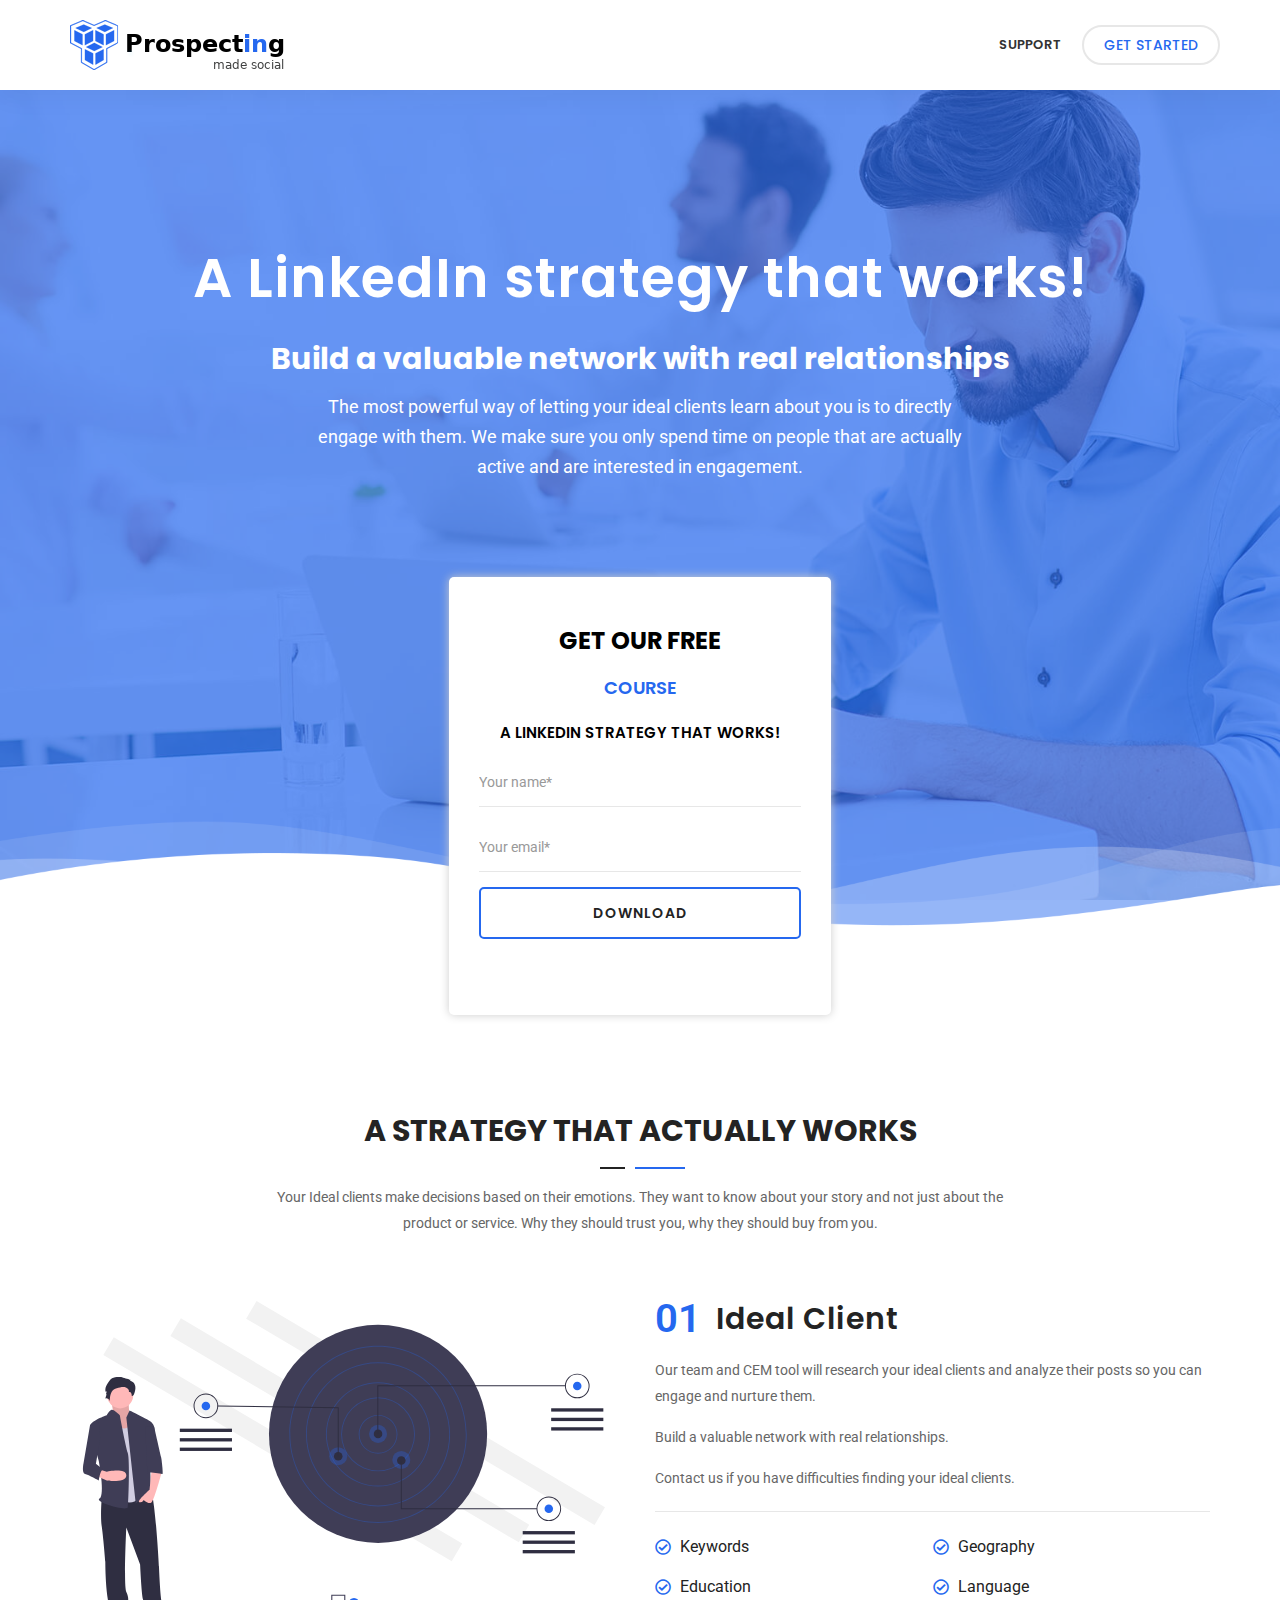
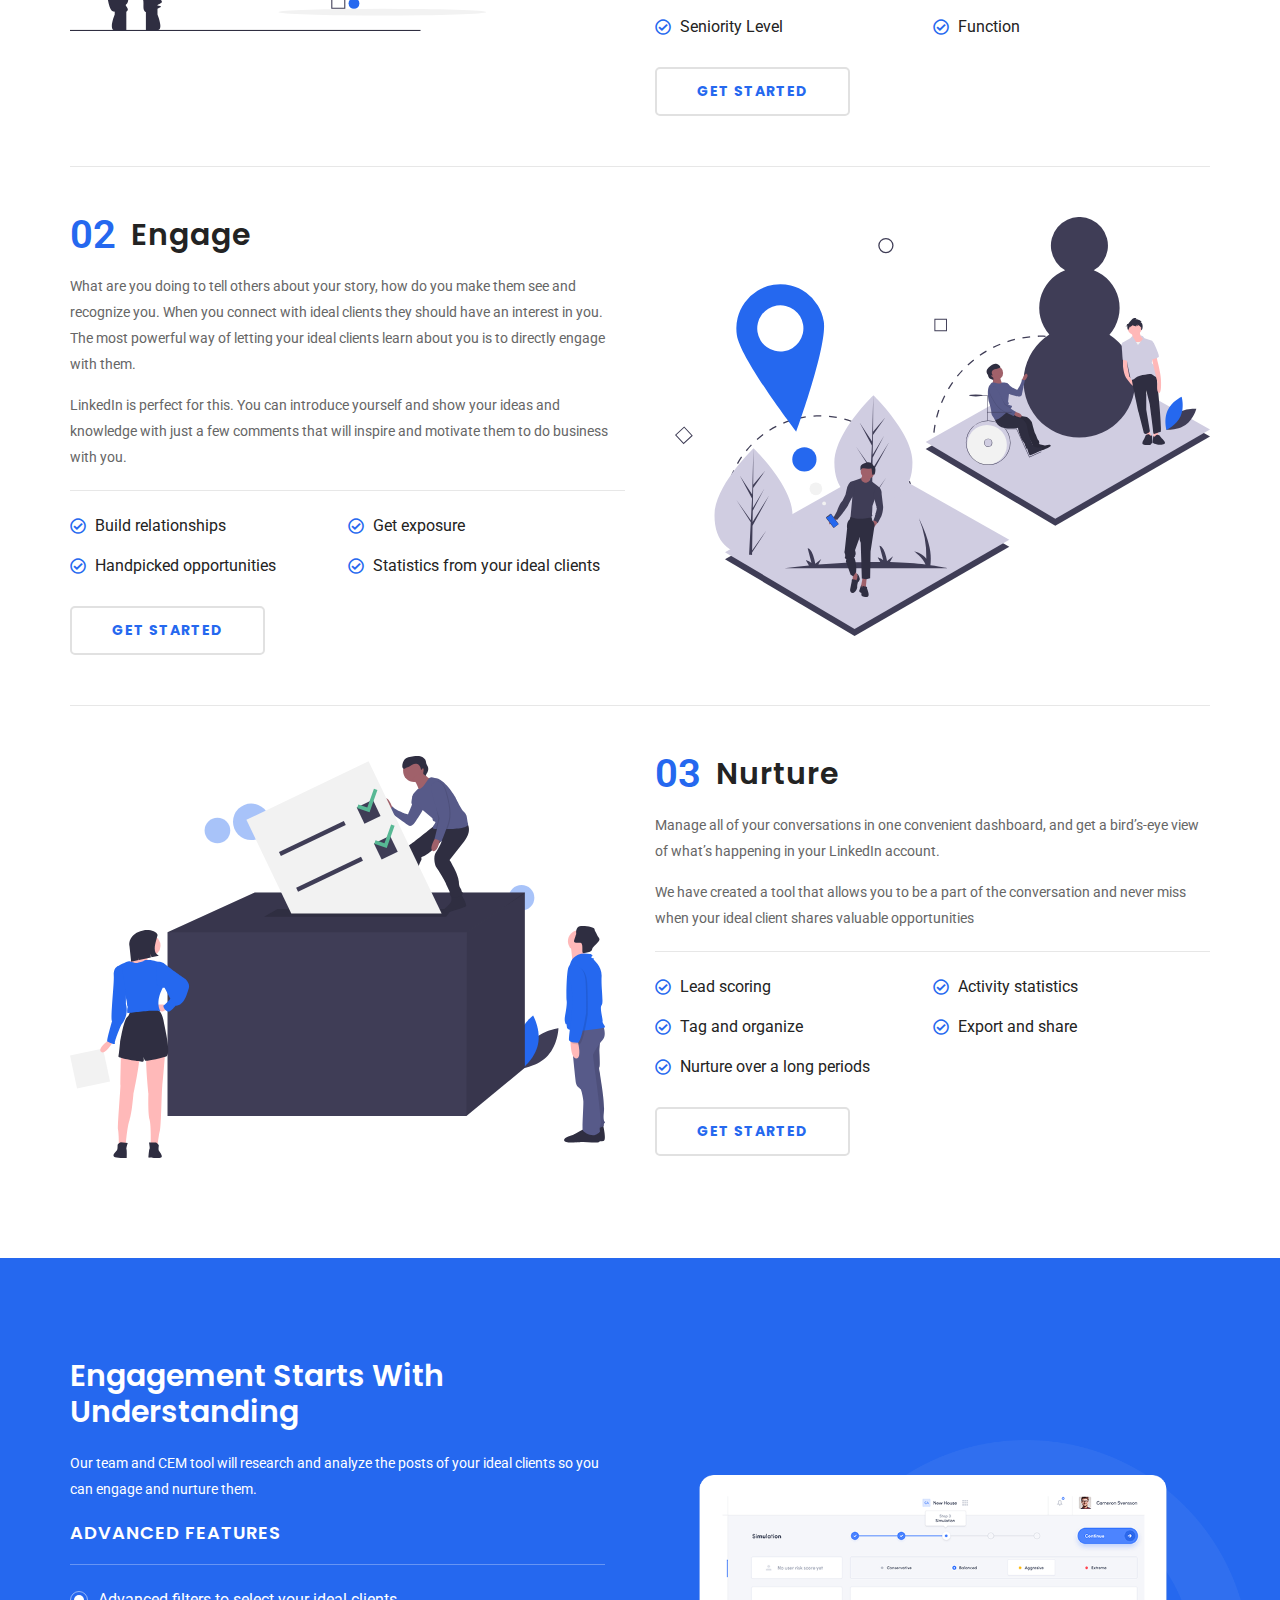
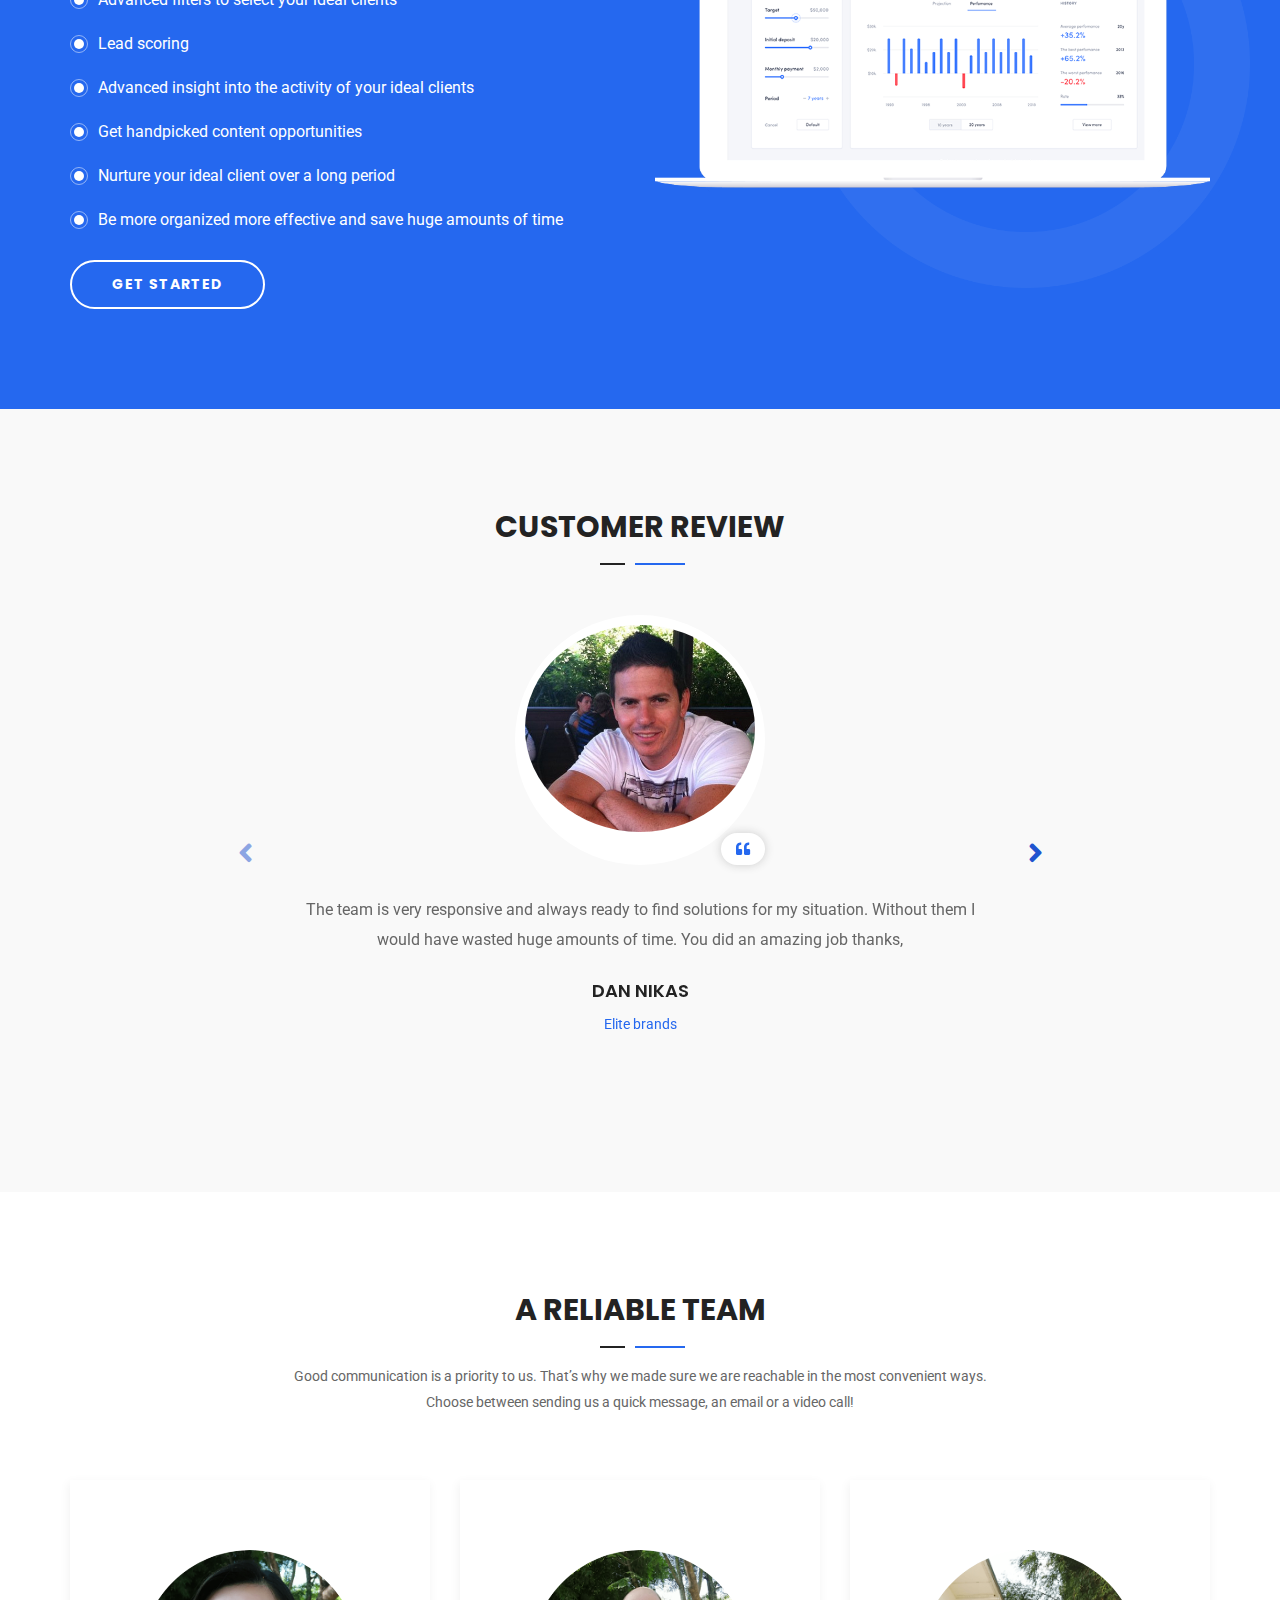
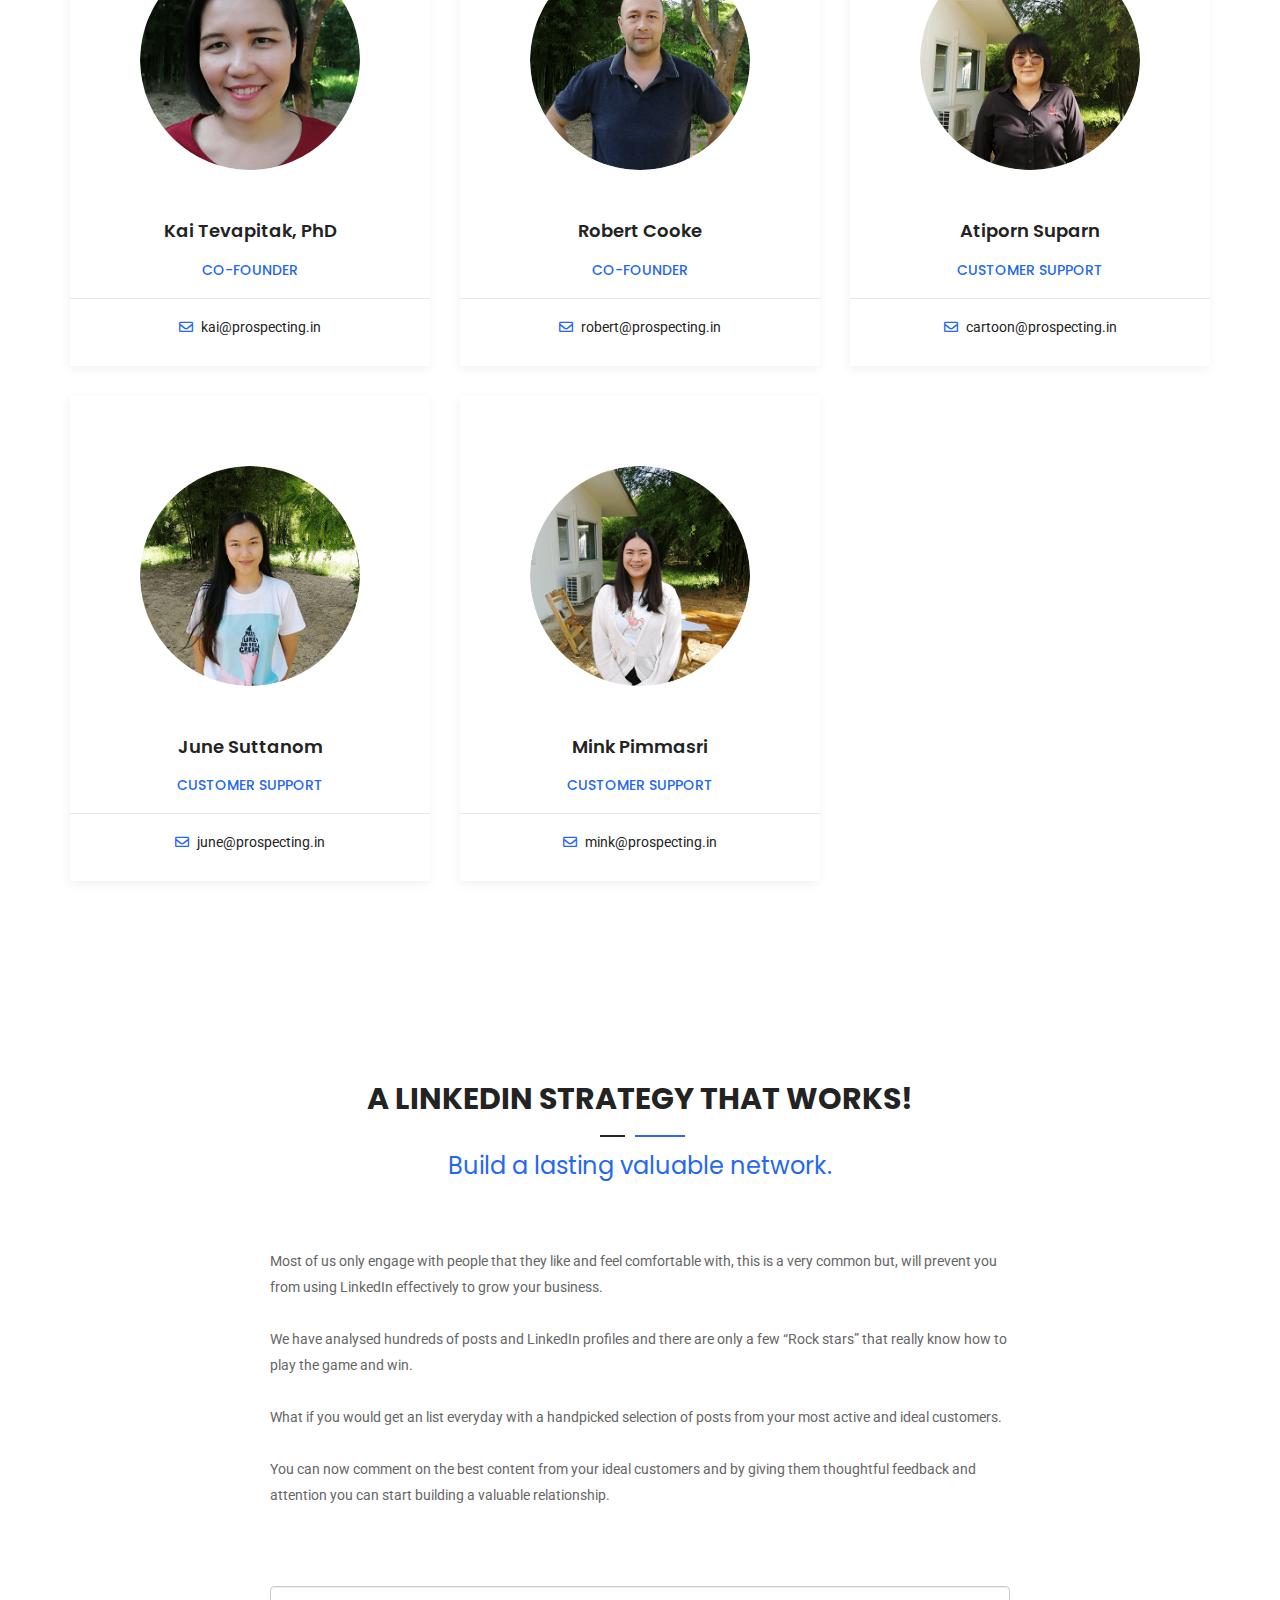
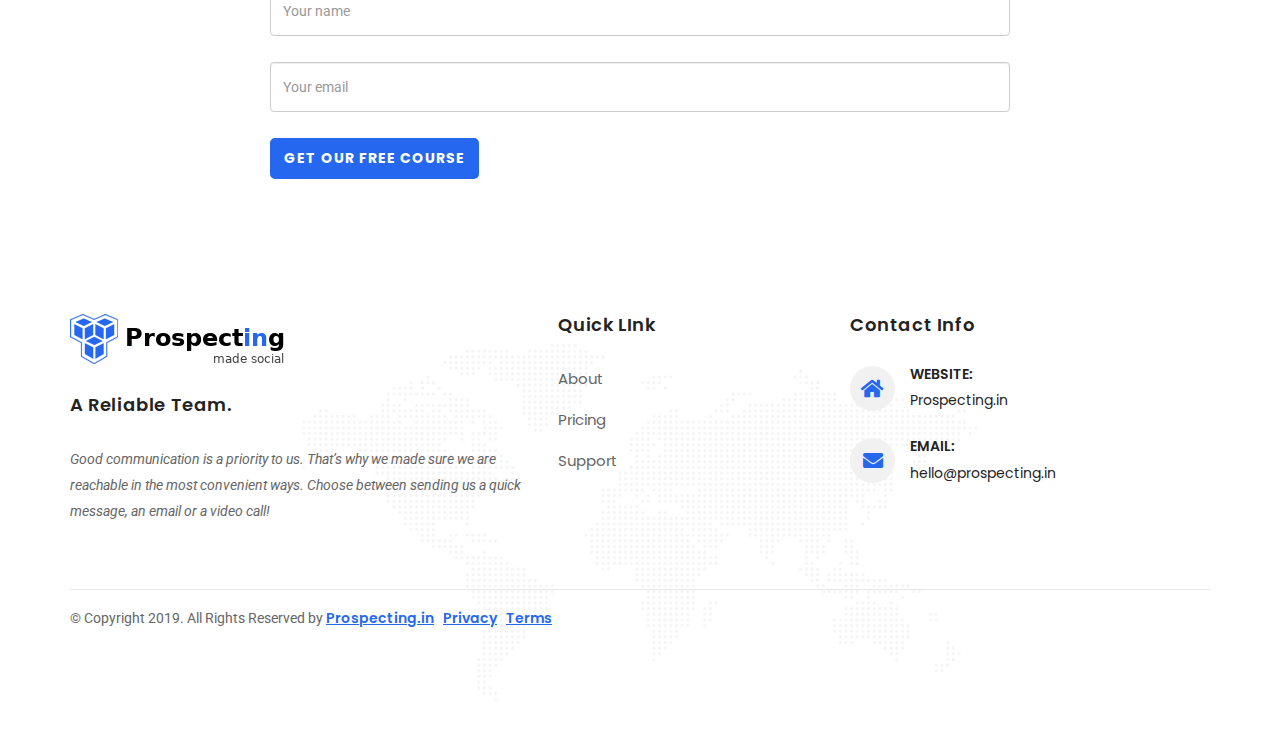
==== commit 217f1aac: "cc" ====
--- a/index.html
+++ b/index.html
@@ -584,7 +584,7 @@
 
     <!-- Start Pricing Area
     ============================================= -->
-    <div style="_display:none;" id="pricing" class="pricing-area default-padding bg-gray">
+    <div style="display:none;" id="pricing" class="pricing-area default-padding bg-gray">
         <div class="container">
             <div class="row">
                 <div class="col-lg-8 col-md-8 col-lg-offset-2 col-md-offset-2">
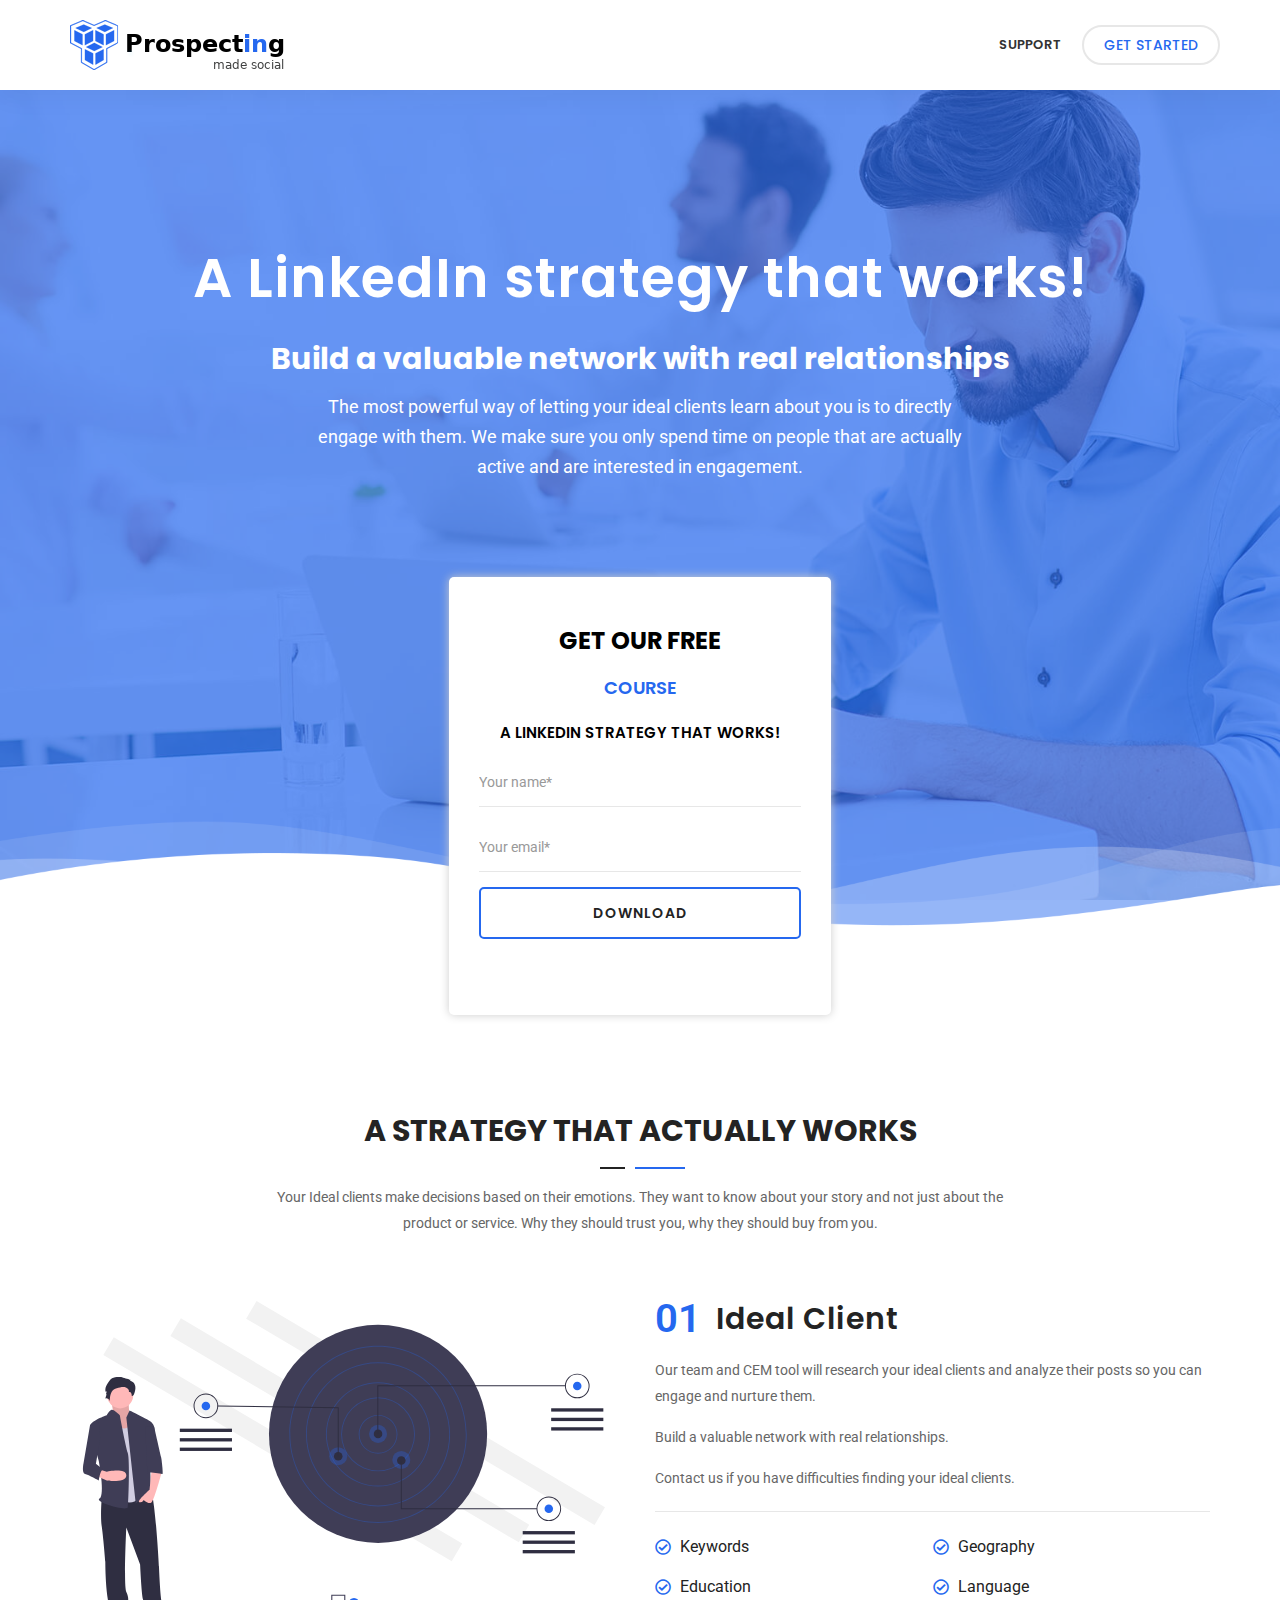
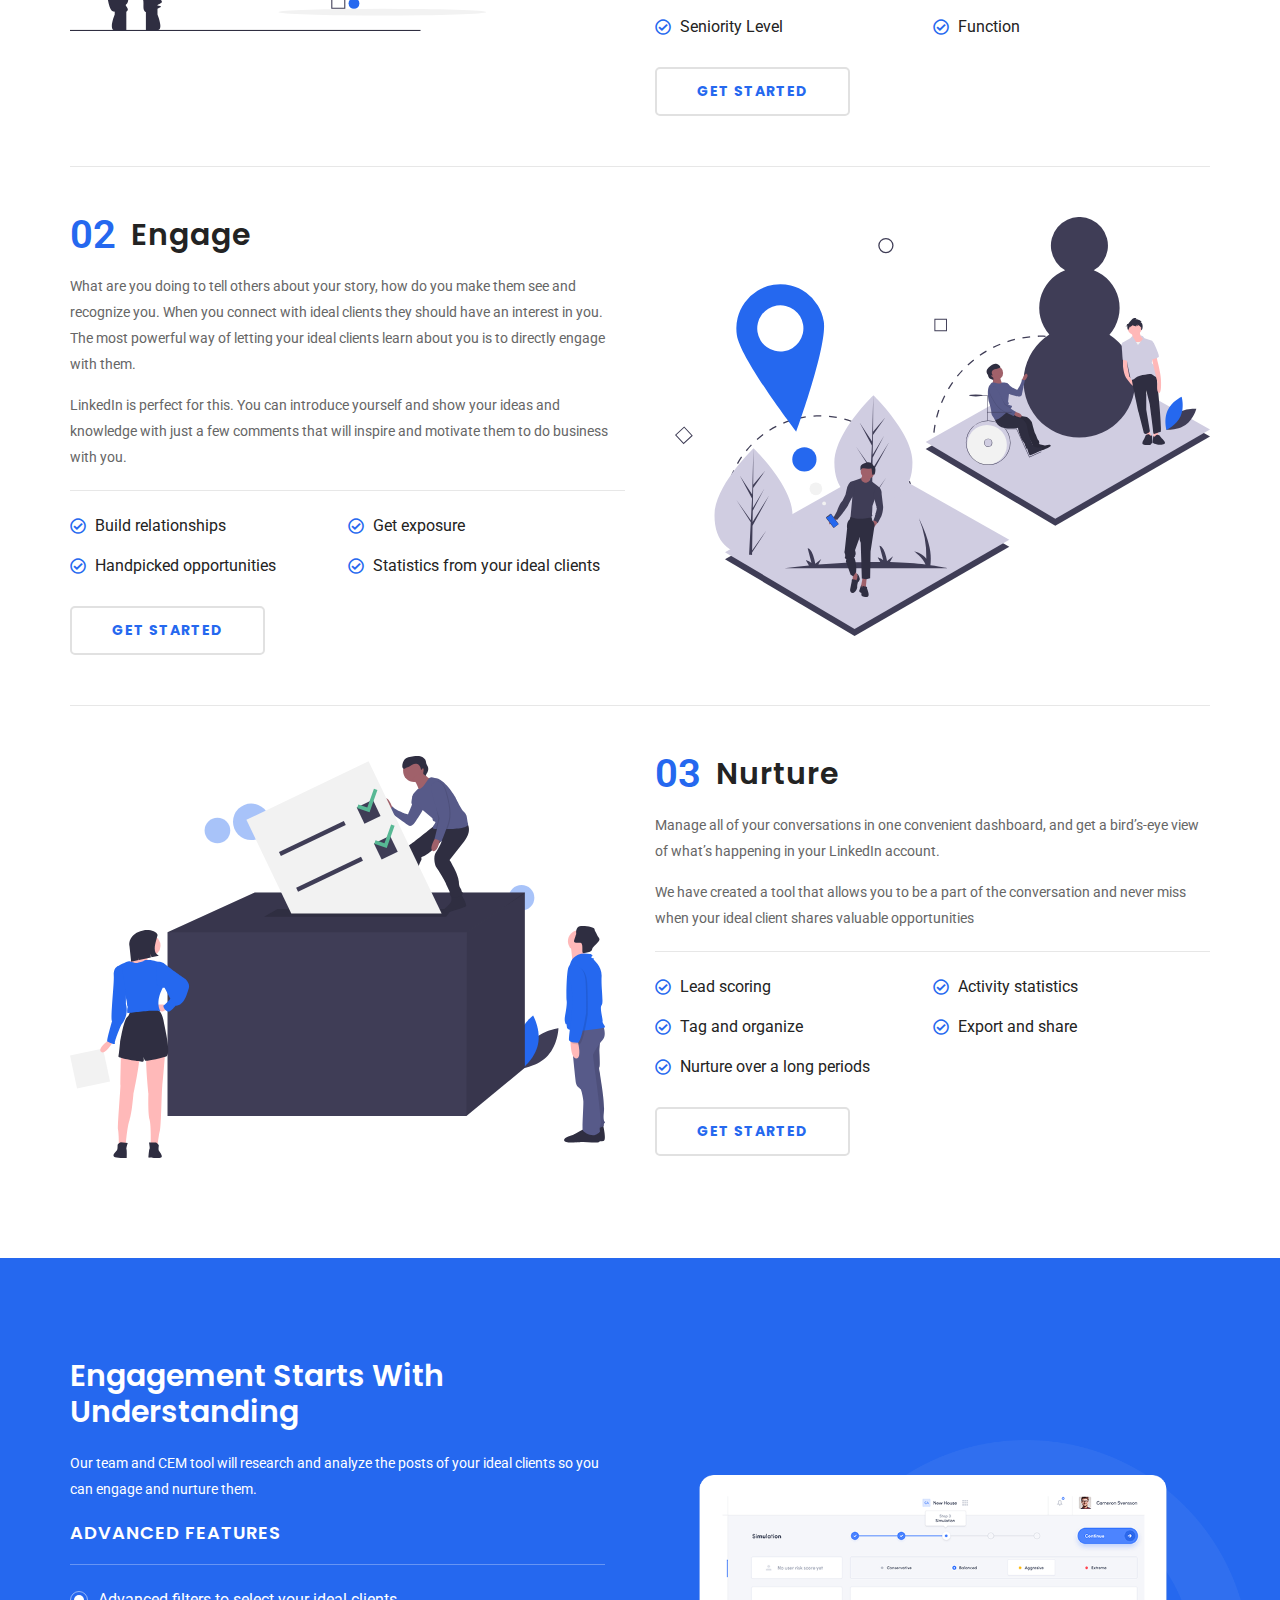
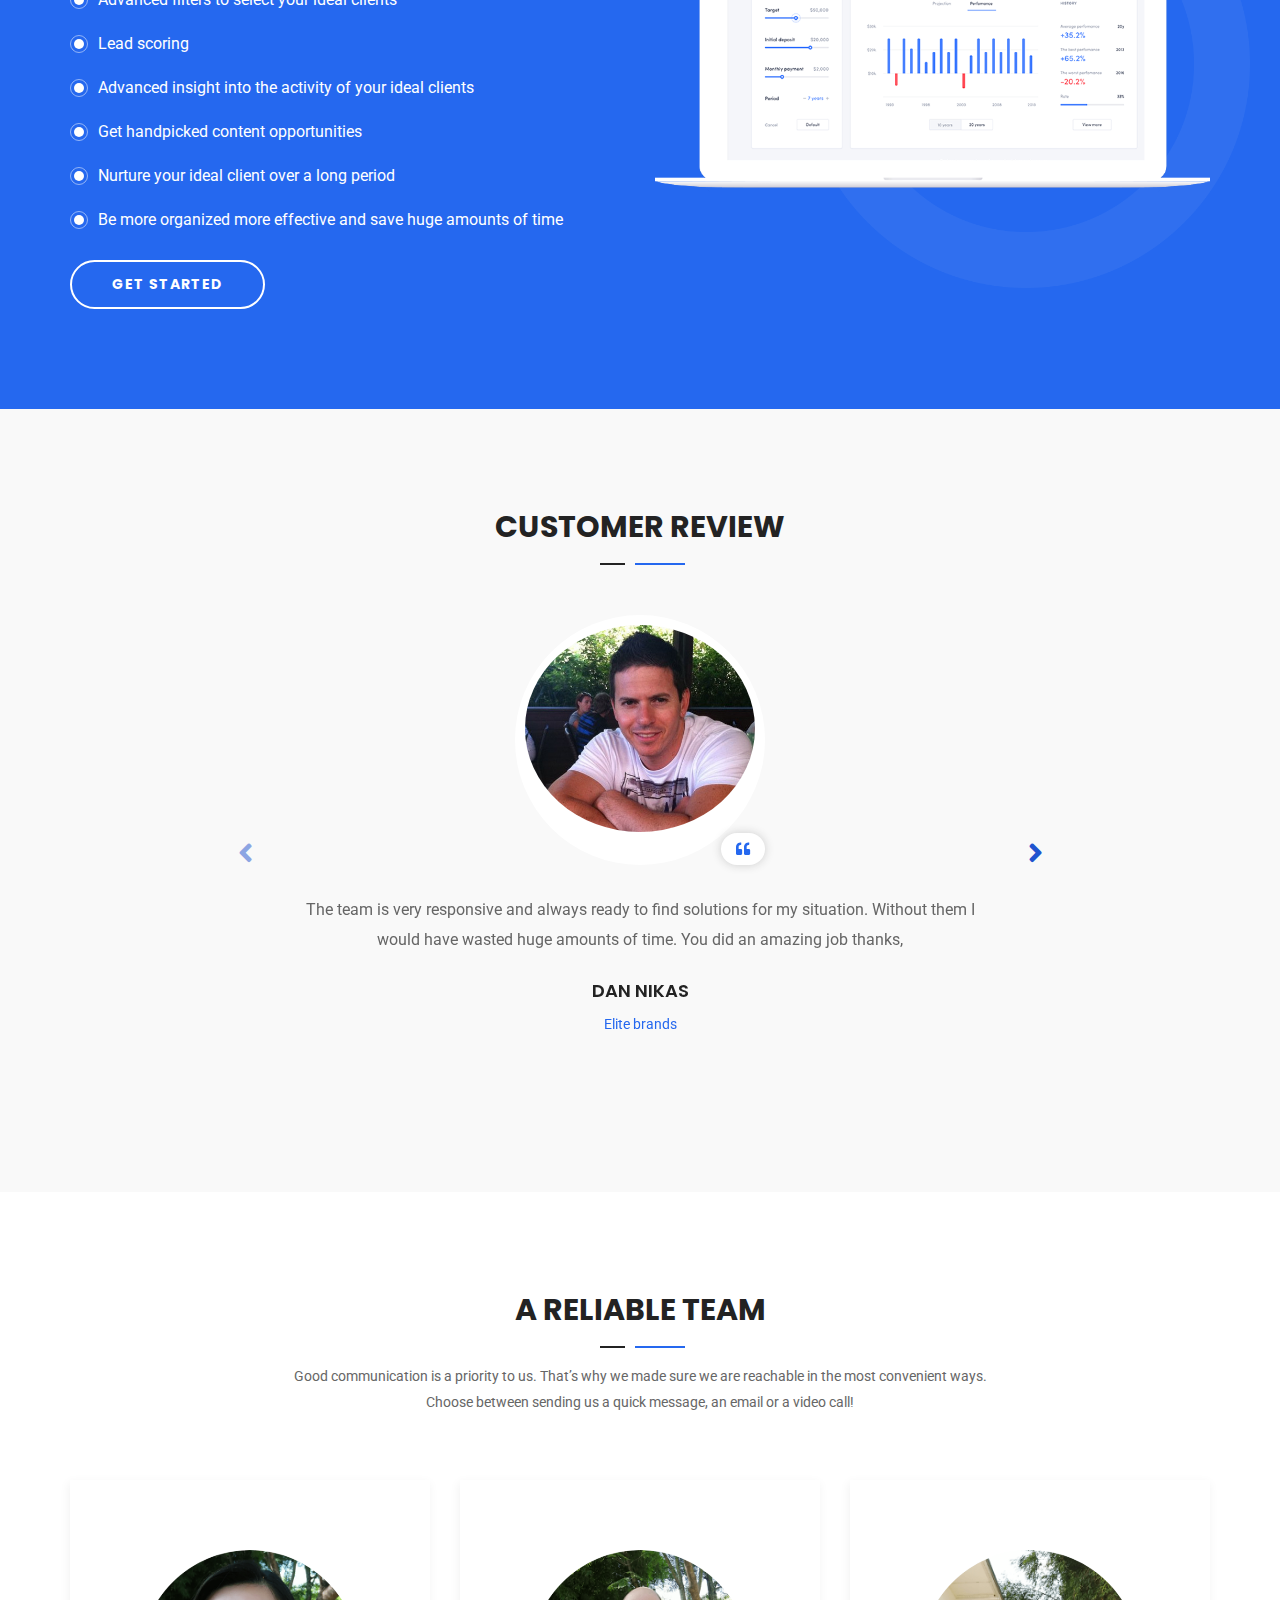
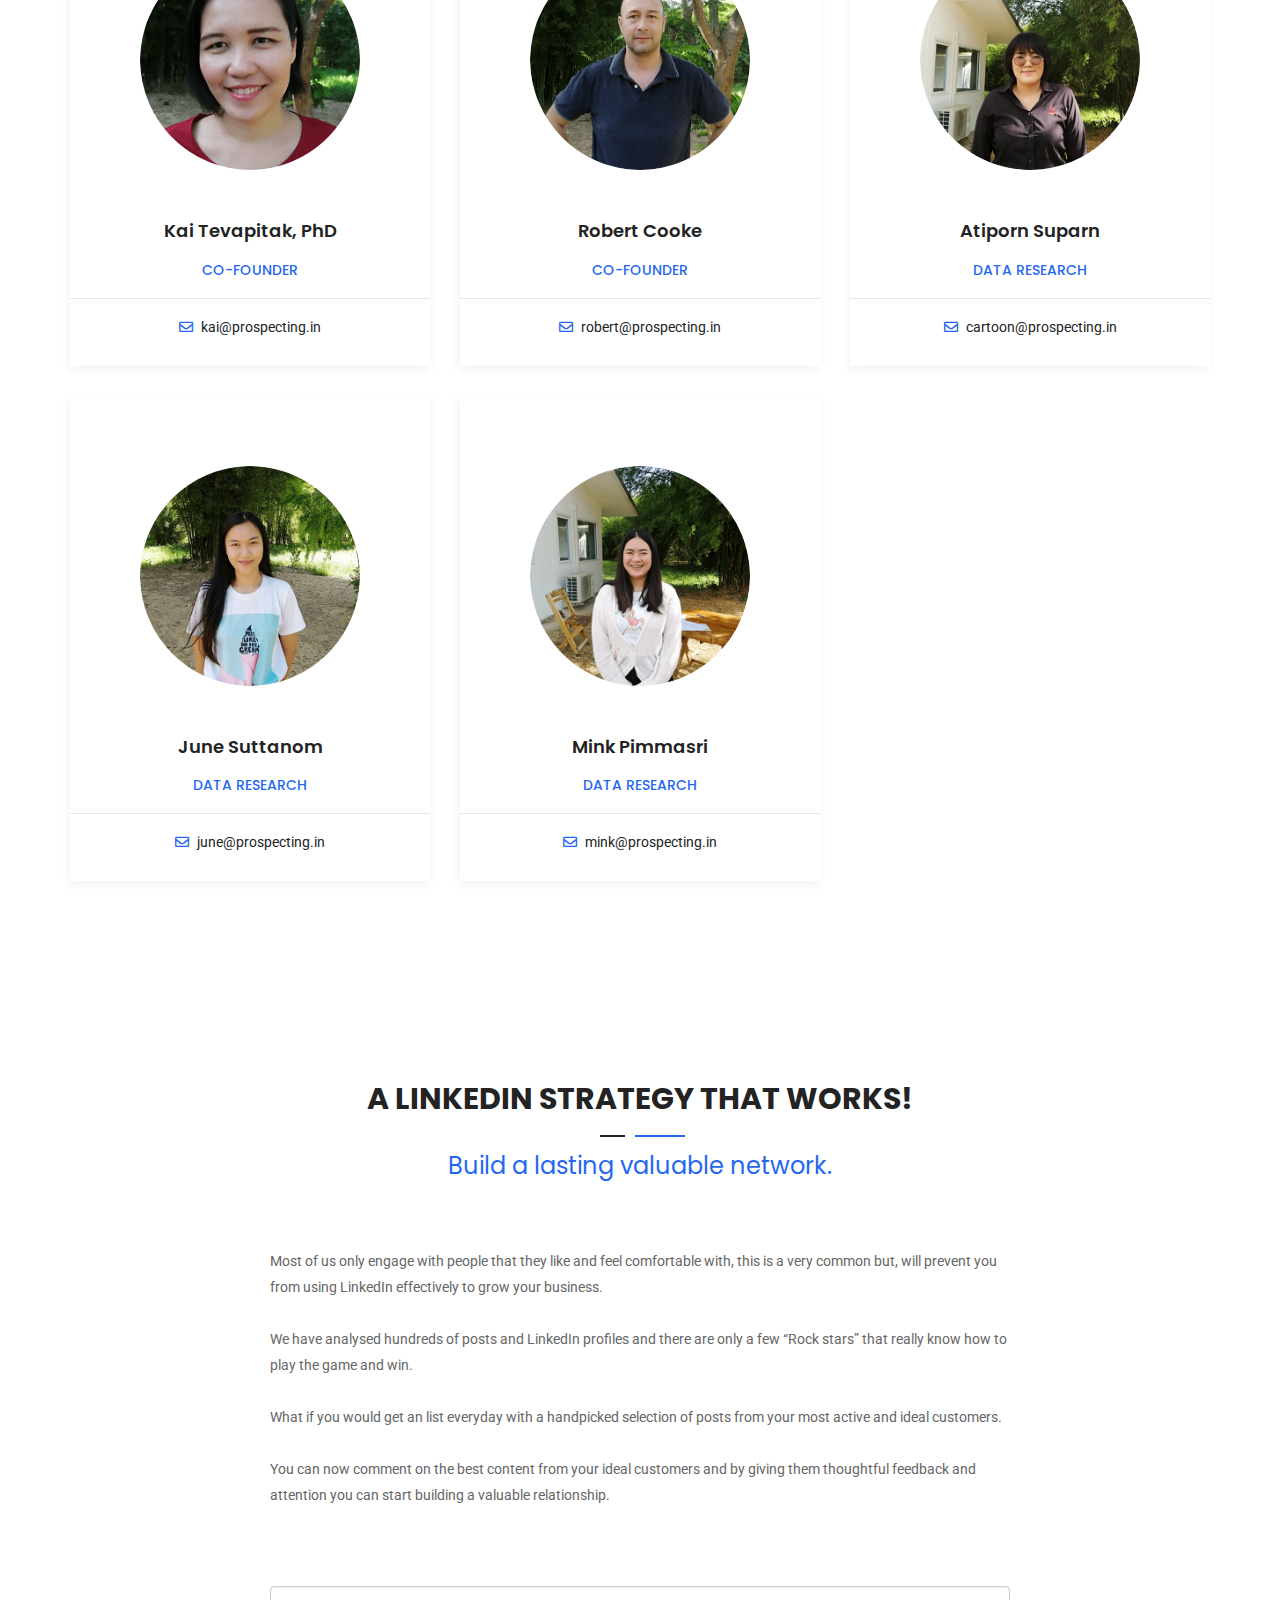
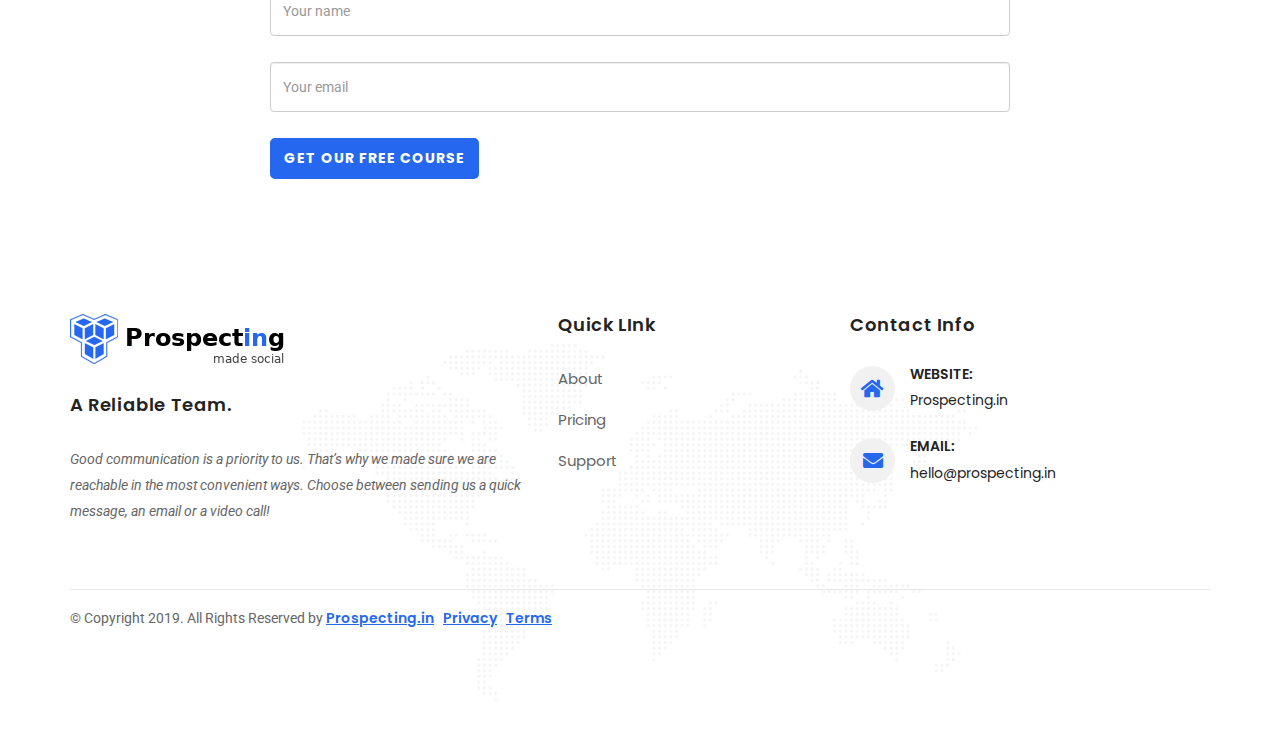
==== commit 03881aa7: "cc" ====
--- a/index.html
+++ b/index.html
@@ -812,7 +812,7 @@
                             </div>
                             <div class="info">
                                 <h4>Atiporn Suparn</h4>
-                                <span>Customer Support</span>
+                                <span>Data research</span>
                                 <h5><i class="fas fa-envelope"></i> cartoon@prospecting.in</h5>
                             </div>
                         </div>
@@ -832,7 +832,7 @@
                             </div>
                             <div class="info">
                                 <h4>June Suttanom</h4>
-                                <span>Customer Support</span>
+                                <span>Data research</span>
                                 <h5><i class="fas fa-envelope"></i> june@prospecting.in</h5>
                             </div>
                         </div>
@@ -852,7 +852,7 @@
                             </div>
                             <div class="info">
                                 <h4>Mink Pimmasri</h4>
-                                <span>Customer Support</span>
+                                <span>Data research</span>
                                 <h5><i class="fas fa-envelope"></i> mink@prospecting.in</h5>
                             </div>
                         </div>
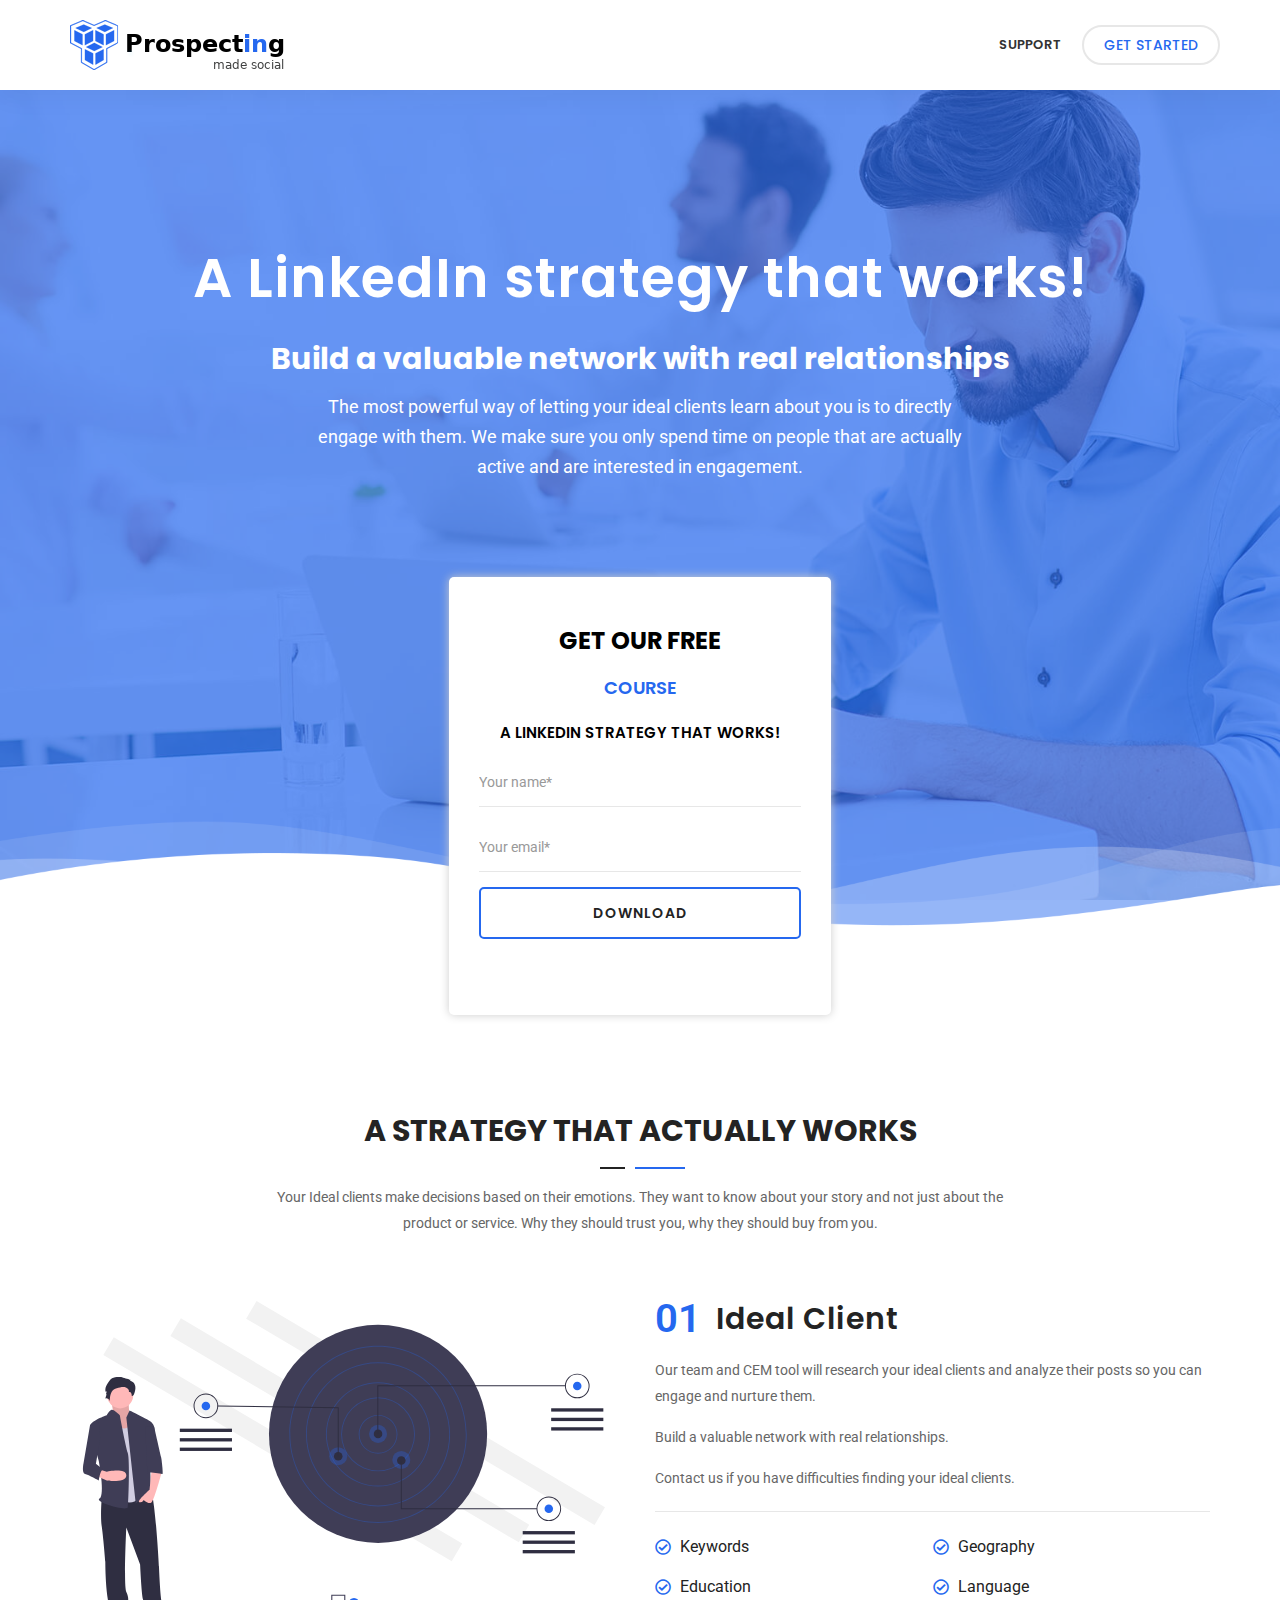
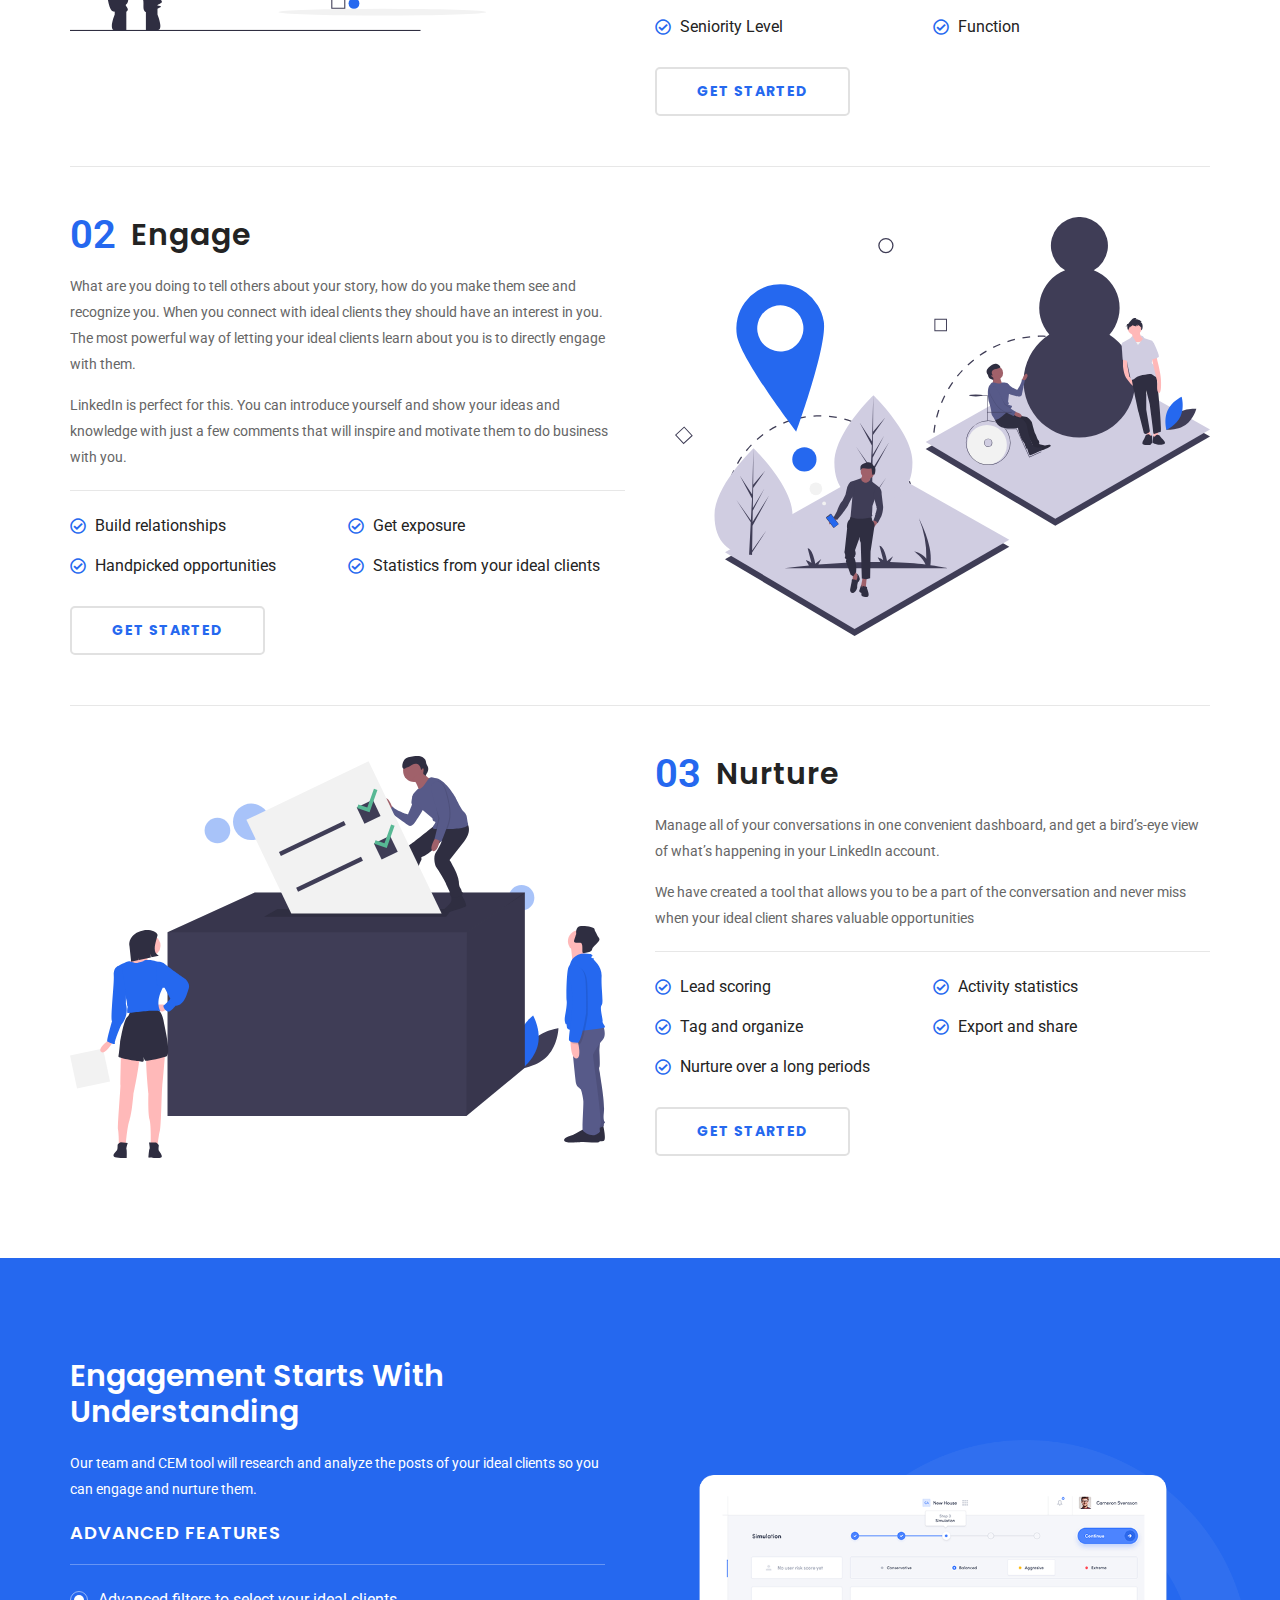
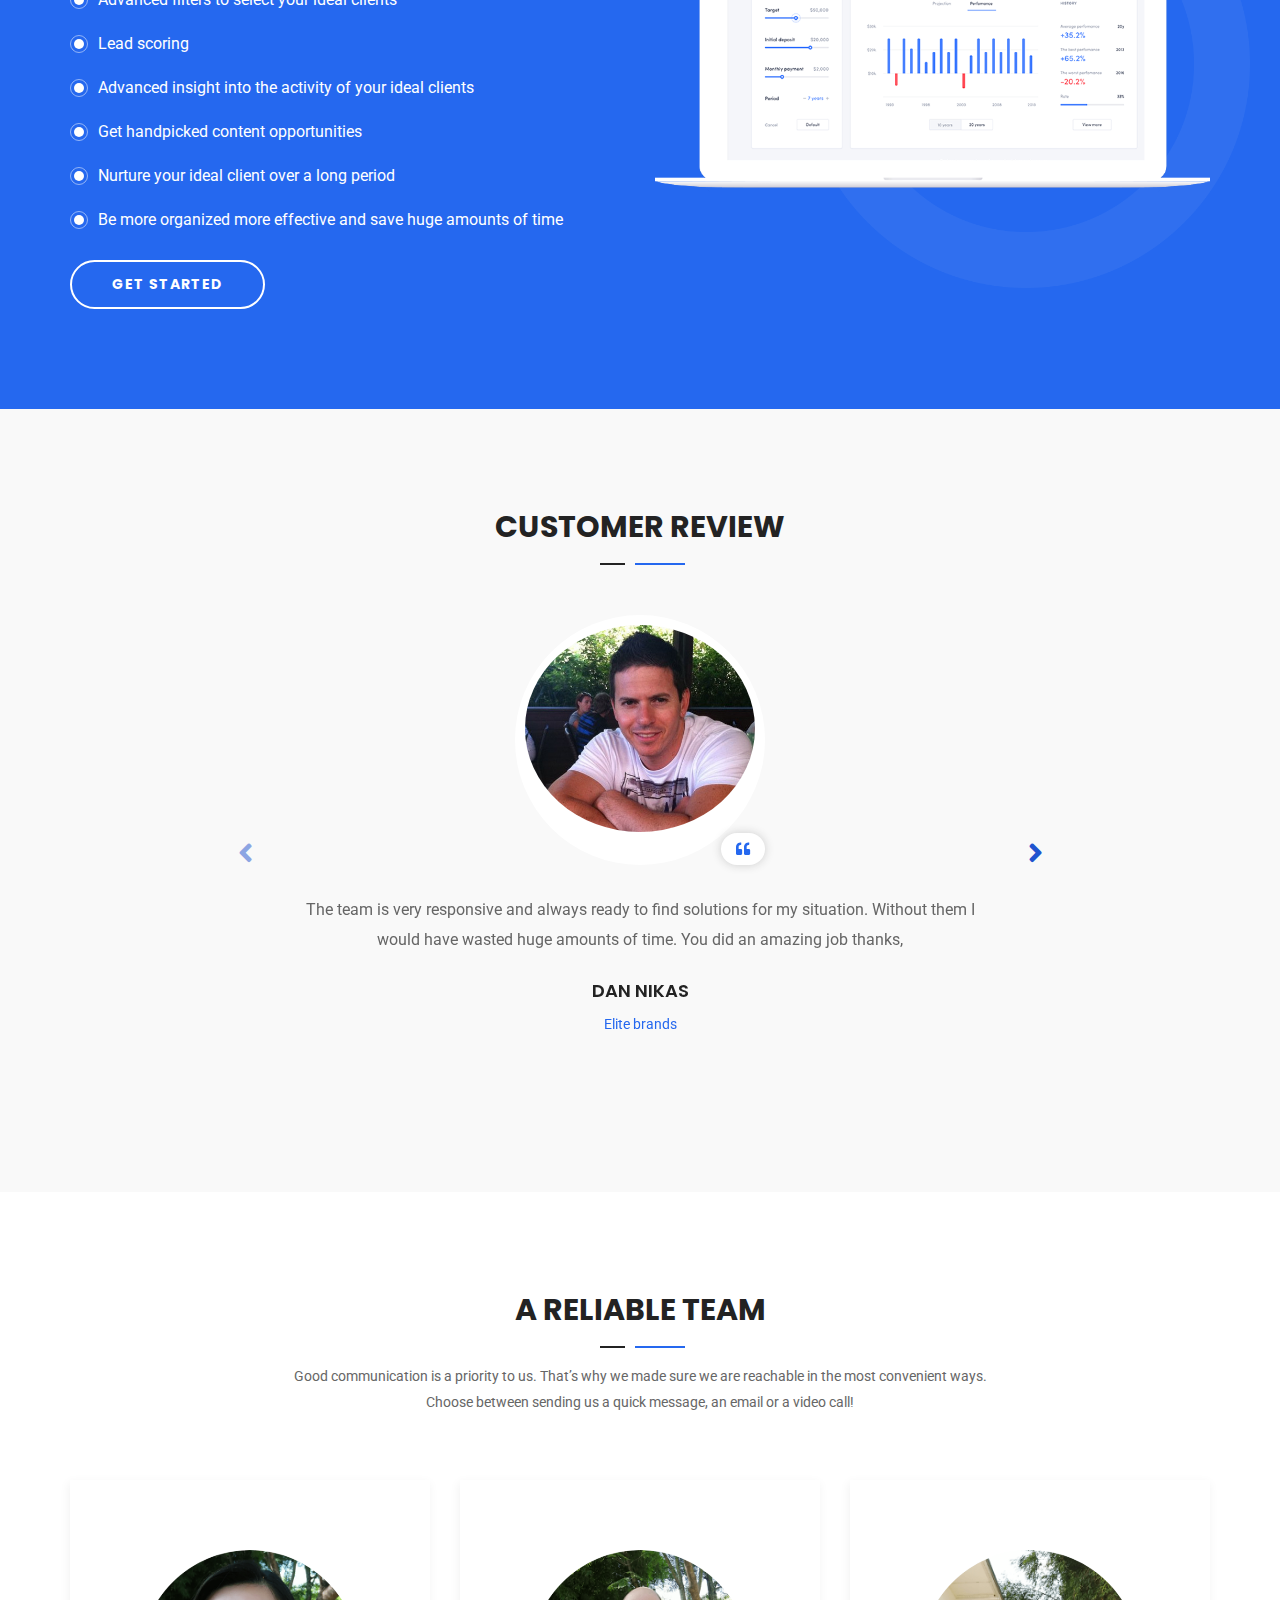
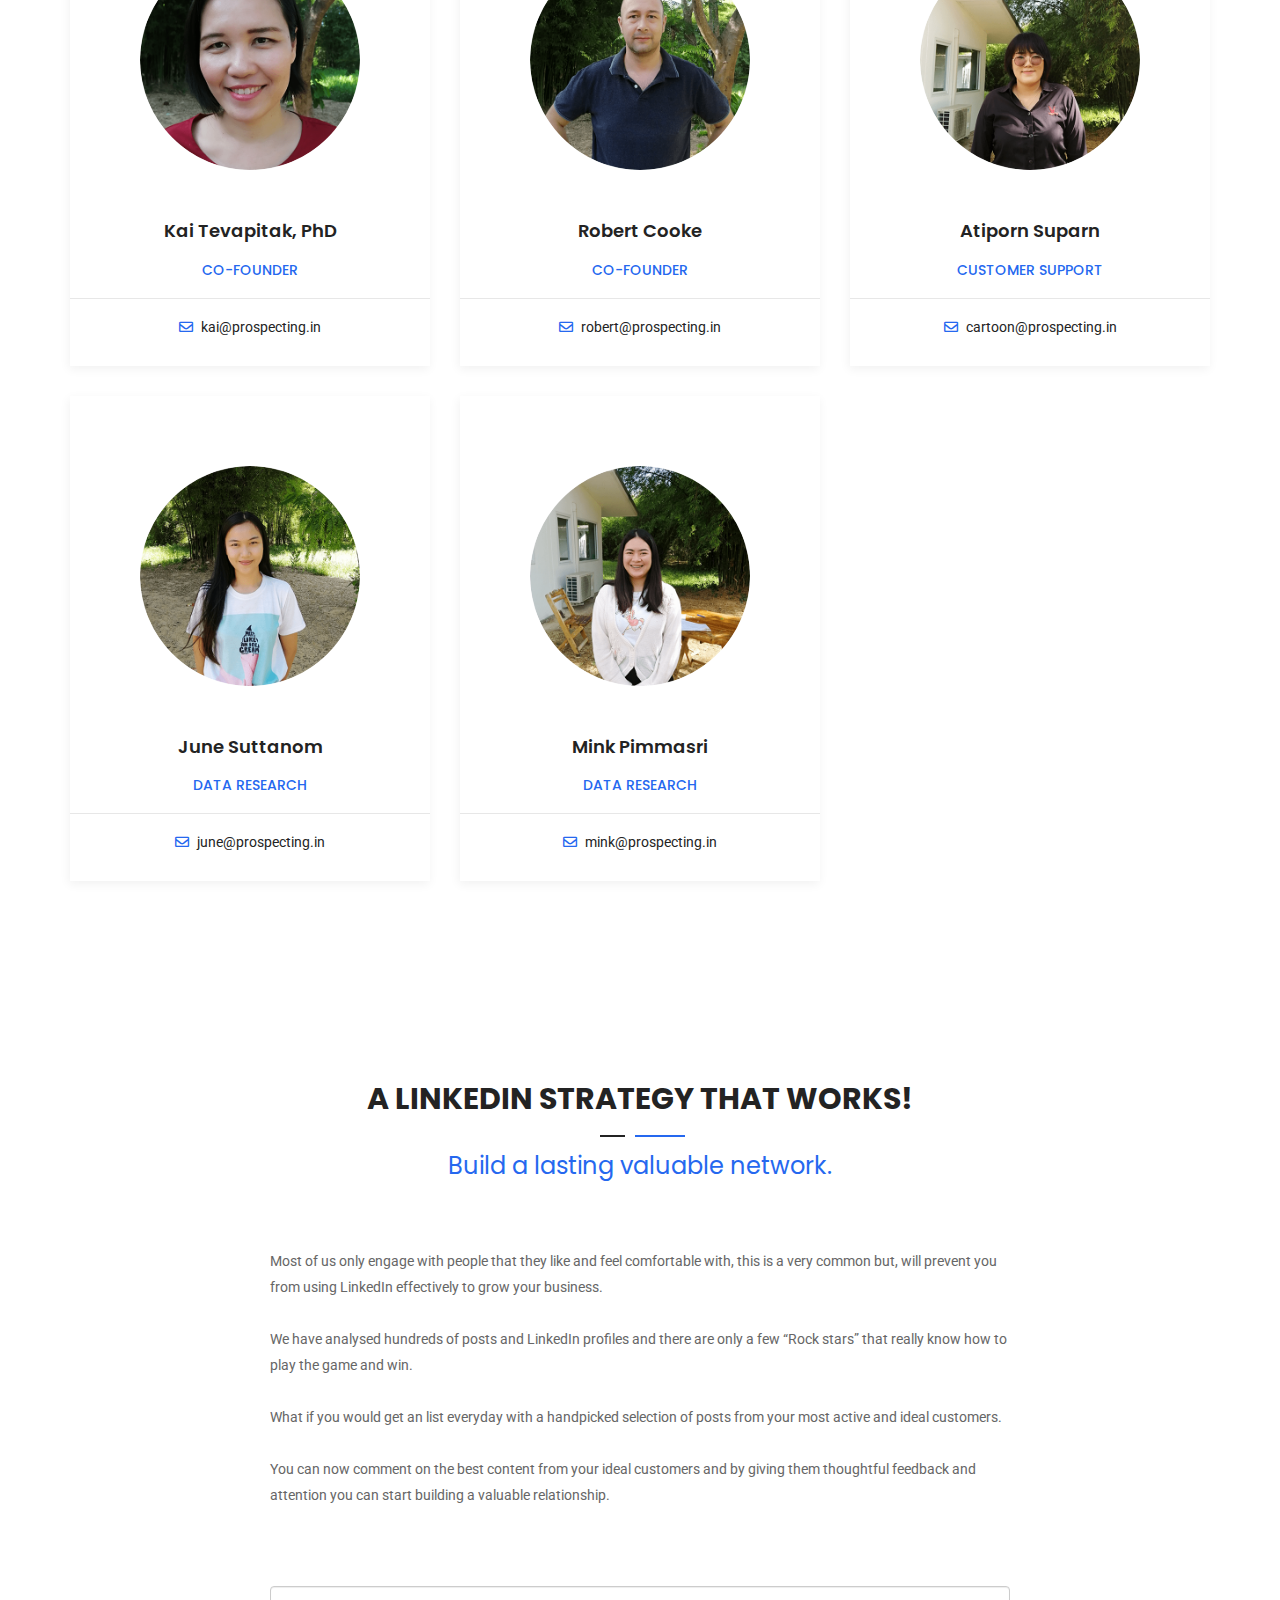
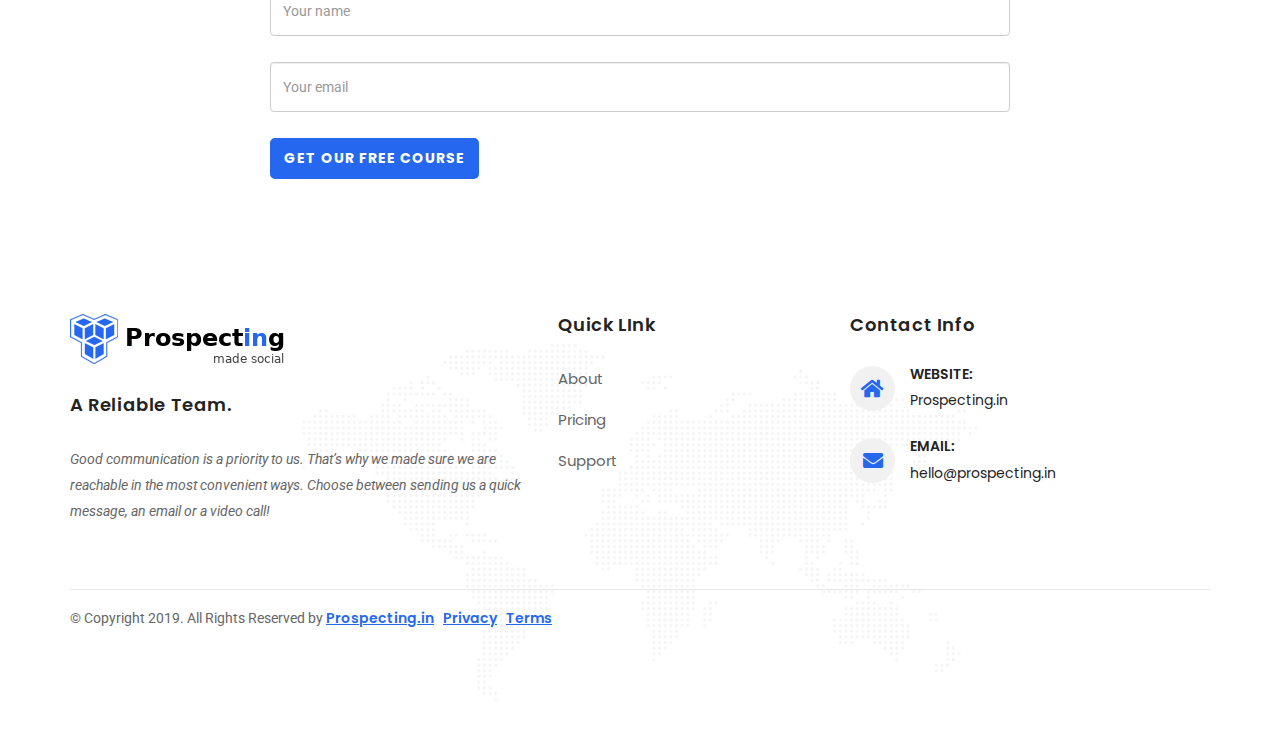
==== commit e3615b52: "cc" ====
--- a/index.html
+++ b/index.html
@@ -812,7 +812,7 @@
                             </div>
                             <div class="info">
                                 <h4>Atiporn Suparn</h4>
-                                <span>Data research</span>
+                                <span>Customer support</span>
                                 <h5><i class="fas fa-envelope"></i> cartoon@prospecting.in</h5>
                             </div>
                         </div>
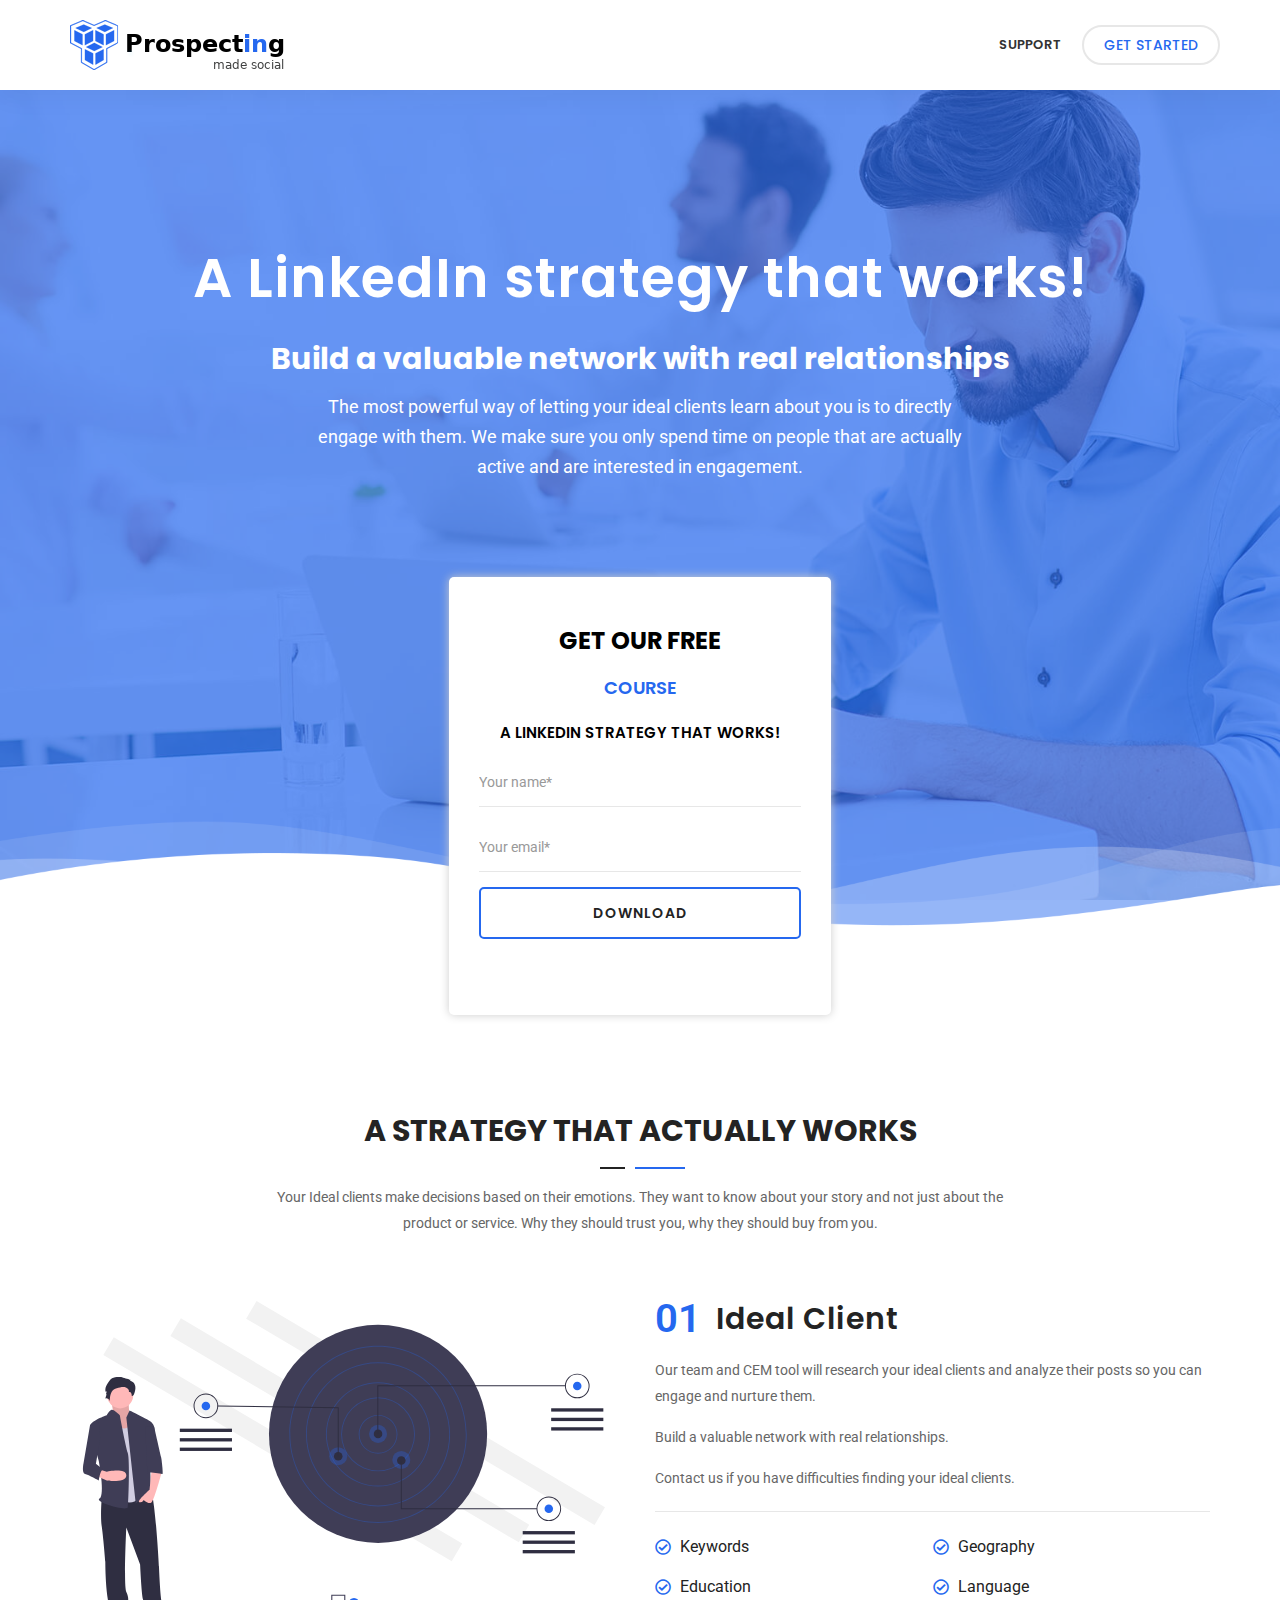
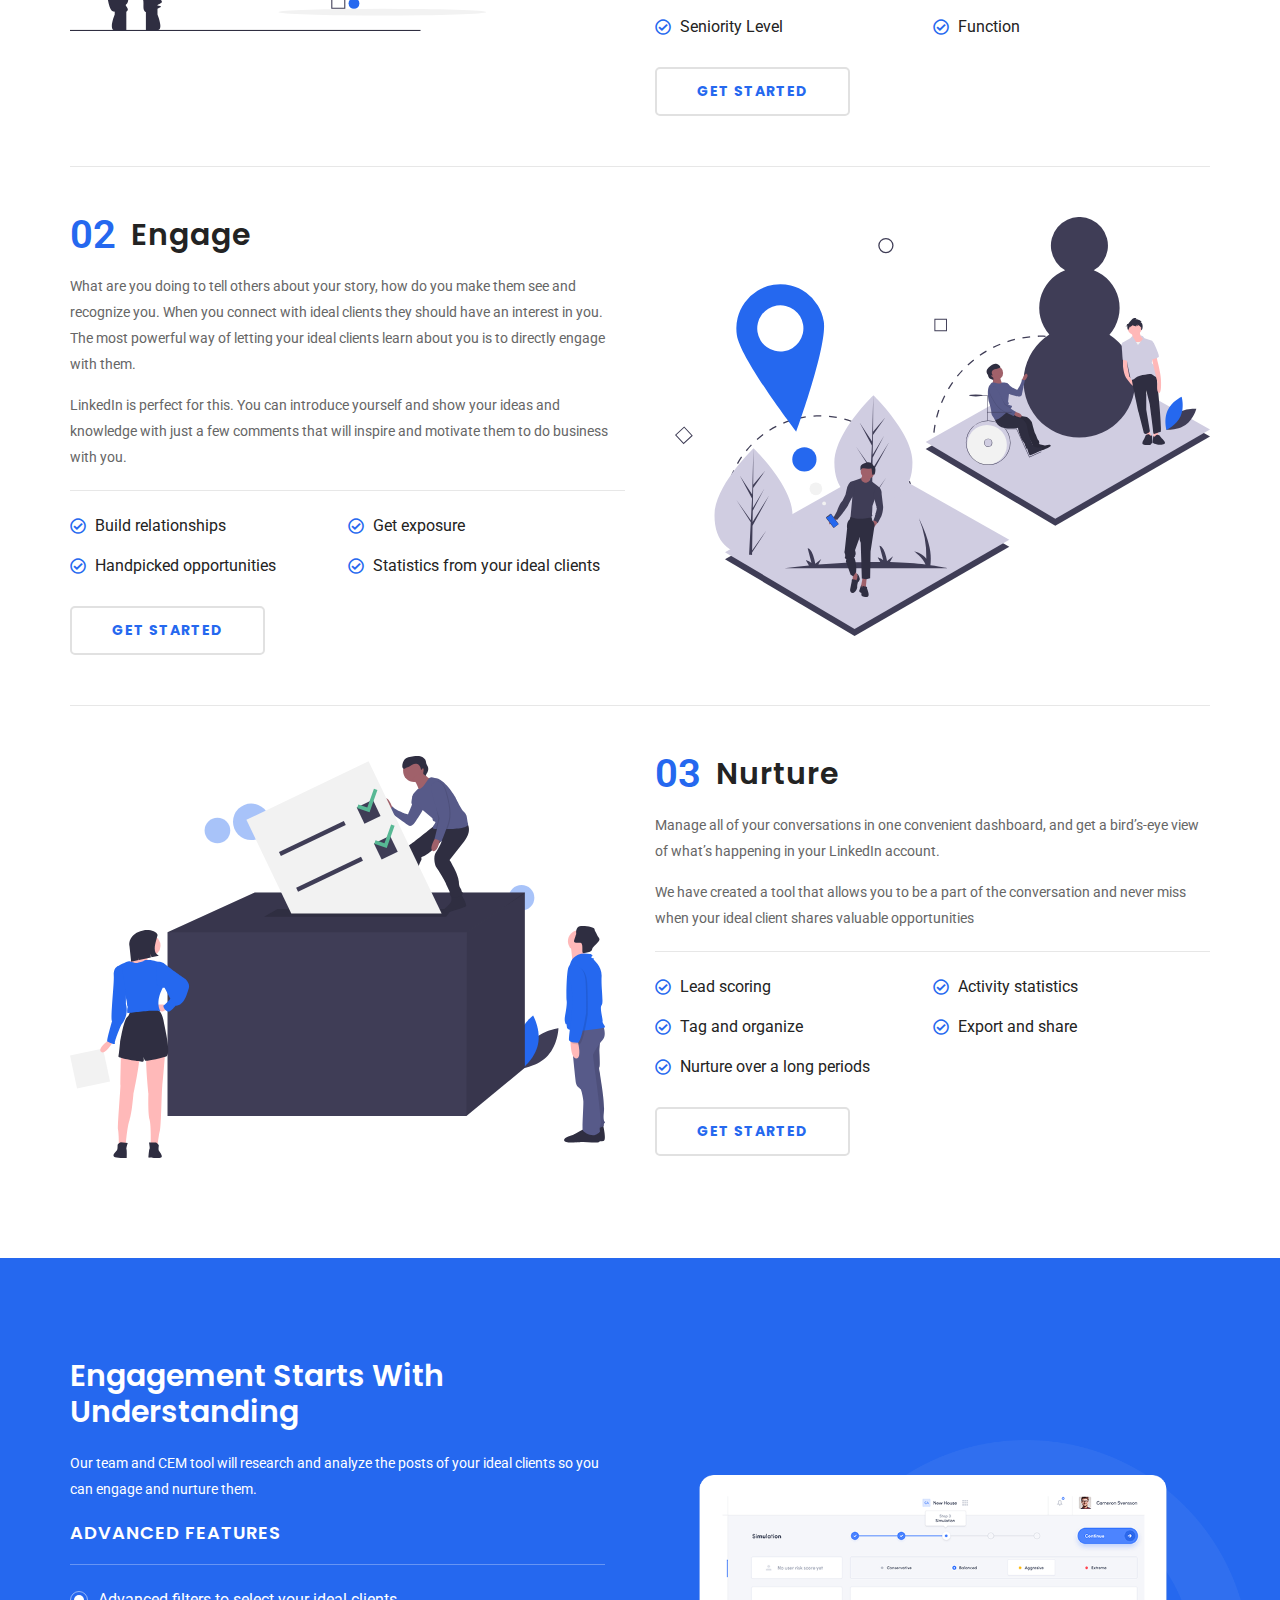
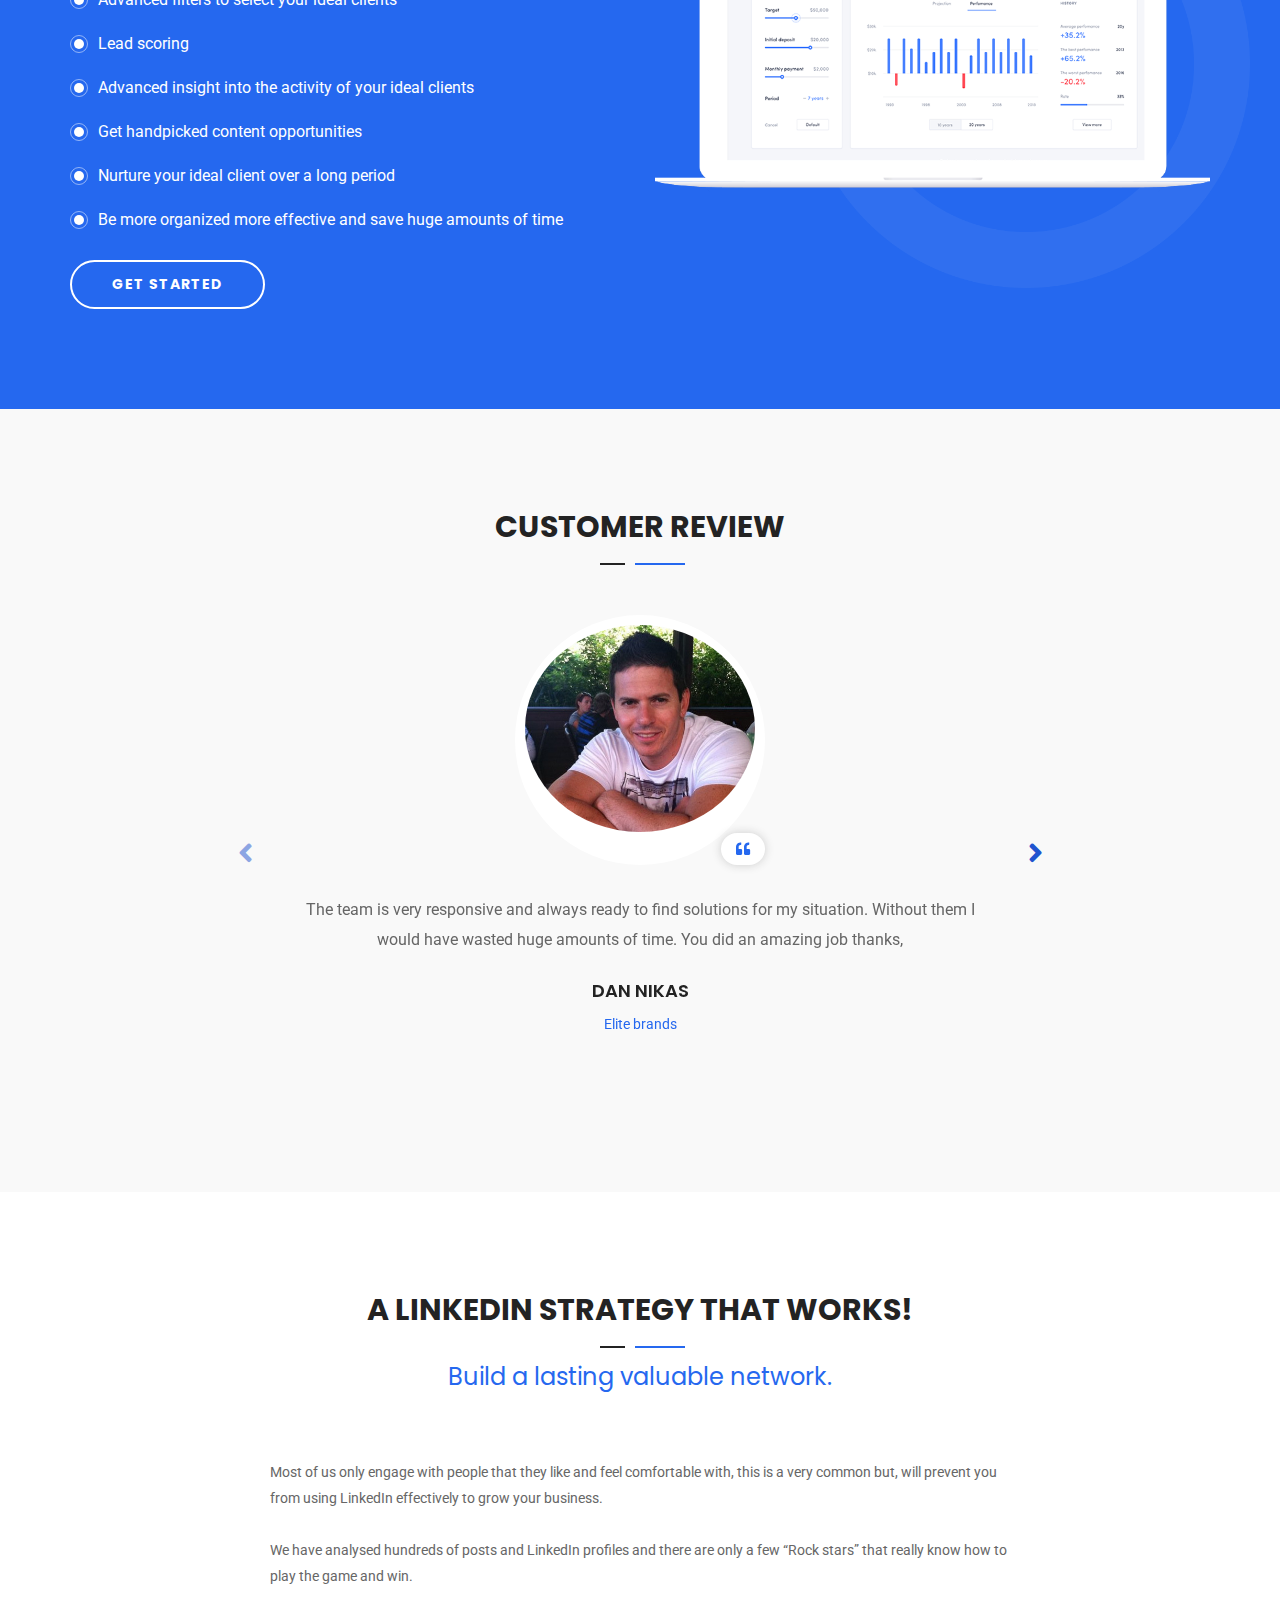
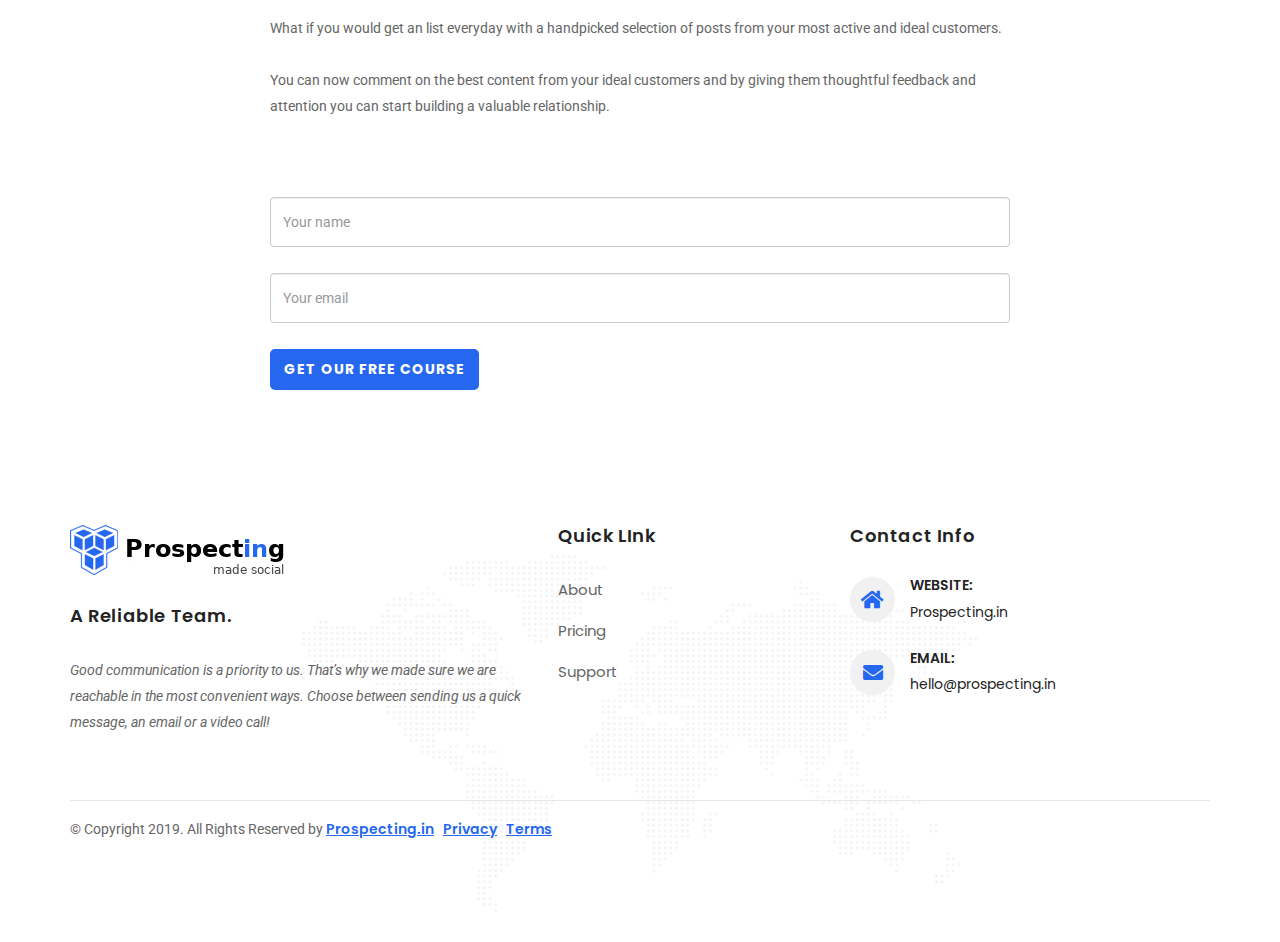
==== commit 613cbd87: "cc" ====
--- a/index.html
+++ b/index.html
@@ -118,6 +118,11 @@
         
         #payment-free input {
             text-align: center;
+        }
+        
+        #recaptcha1,
+        #recaptcha2 {
+            display: none;
         }
     </style>
 </head>
@@ -378,23 +383,25 @@
                                         <div class="col-md-12">
                                             <div class="row">
                                                 <div class="form-group">
-                                                    <input class="form-control" placeholder="Your name*" name="name" type="text">
+                                                    <input id="leadspod-download-course-hero-name" class="form-control" placeholder="Your name*" name="name" type="text">
                                                 </div>
                                             </div>
                                         </div>
                                         <div class="col-md-12">
                                             <div class="row">
                                                 <div class="form-group">
-                                                    <input class="form-control" placeholder="Your email*" type="email" name="email">
+                                                    <input id="leadspod-download-course-hero-email" class="form-control" placeholder="Your email*" type="email" name="email">
                                                 </div>
                                             </div>
                                         </div>
                                         <div class="col-md-12">
                                             <div class="row">
-                                                <button id="submit_btn" type="submit">
+                                                <div id="recaptcha1"></div>
+                                                <button id="leadspod-download-course-hero-submit" type="submit">
                                                     Download
                                                     <!--Register  -->
                                                 </button>
+                                                <div id="msgSubmit" class="h3 text-center hidden"></div>
                                                 <br><br>
                                                 <a style="color: black;" class="smooth-menu" href="#freeapp"></a>
                                             </div>
@@ -720,6 +727,20 @@
                         <!-- Single Item -->
                         <div class="item">
                             <div class="thumb">
+                                <img src="https://leadspod.com/assets/images/patama.jpeg" alt="Thumb">
+                            </div>
+                            <div class="info">
+                                <p>
+                                    "We have a complex B2B product and have tried different campaigns, but nothing compares to direct relationship building on LinkedIn. Thanks for the coaching!"
+                                </p>
+                                <h4>Patama Parivatanamisorn, Head Of Program Management</h4>
+                                <span>The Mullion Group</span>
+                            </div>
+                        </div>
+                        <!-- End Single Item -->
+                        <!-- Single Item -->
+                        <div class="item">
+                            <div class="thumb">
                                 <img src="https://leadturk.com/img/charlie_price.jpeg" alt="Thumb">
                             </div>
                             <div class="info">
@@ -745,7 +766,7 @@
 
     <!-- Start Team Area
         ============================================= -->
-    <div style="_display: none;" id="team" class="team-area radius-less default-padding bottom-less">
+    <div style="display: none;" id="team" class="team-area radius-less default-padding bottom-less">
         <div class="container">
             <div class="row">
                 <div class="col-lg-8 col-md-8 col-lg-offset-2 col-md-offset-2">
@@ -915,11 +936,12 @@
                         <p><br><br><br>
                             <form>
                                 <input type="hidden" name="choice3" value="prospecting-footer-index-subscribe">
-                                <input type="text" name="name3" class="form-control" placeholder="Your name">
+                                <input id="leadspod-download-course-footer-name" type="text" name="name3" class="form-control" placeholder="Your name">
                                 <br>
-                                <input type="email" name="email3" class="form-control" placeholder="Your email">
+                                <input id="leadspod-download-course-footer-email" type="email" name="email3" class="form-control" placeholder="Your email">
                                 <br>
-                                <button id="submit_btn3" class="btn btn-theme" type="submit">GET OUR FREE
+                                <div id="recaptcha2"></div>
+                                <button id="leadspod-download-course-footer-submit" class="btn btn-theme" type="submit">GET OUR FREE
                                     COURSE</button>
                             </form>
                         </p>
@@ -1129,116 +1151,124 @@
         }
 
 
-        $("#free-account").click(function(event) {
+        var onloadCallback = function() {
+            grecaptcha.render('recaptcha1', {
+                'sitekey': '6Lcr1s8ZAAAAAMqWLqJ0MclOsbeCbbE-6NWN9y06',
+                'callback': function(response) {
+                    var name = $('#leadspod-download-course-hero-name').val();
+                    var email = $('#leadspod-download-course-hero-email').val();
+                    post_data = {
+                        'name': name,
+                        'email': email,
+                        'choice': "leadspod-download-course-hero"
+                    };
+                    var url = 'https://script.google.com/macros/s/AKfycbxk_Np2R_F1LlinTA33bAQPyg5XZn-rrs4M5xWC3lGRvts2kSX_/exec';
+                    var jqxhr = $.post(url, post_data, function(post_data) {
+                            setTimeout(function() {
+                                window.location.replace('thank-you.html');
+                            }, 500);
+                        })
+                        .fail(function(data) {
+                            setTimeout(function() {
+                                window.location.replace('error.html');
+                            }, 500);
+                        });
+
+                }
+            });
+            grecaptcha.render('recaptcha2', {
+                'sitekey': '6Lcr1s8ZAAAAAMqWLqJ0MclOsbeCbbE-6NWN9y06',
+                'callback': function(response) {
+                    var email = $('#leadspod-download-course-footer-email').val();
+                    var name = $('#leadspod-download-course-footer-name').val();
+                    post_data = {
+                        'name': name,
+                        'email': email,
+                        'choice': "leadspod-download-course-footer"
+                    };
+                    var url = 'https://script.google.com/macros/s/AKfycbxk_Np2R_F1LlinTA33bAQPyg5XZn-rrs4M5xWC3lGRvts2kSX_/exec';
+                    var jqxhr = $.post(url, post_data, function(post_data) {
+                            setTimeout(function() {
+                                window.location.replace('thank-you.html');
+                            }, 500);
+                        })
+                        .fail(function(data) {
+                            setTimeout(function() {
+                                window.location.replace('error.html');
+                            }, 500);
+                        });
+                }
+            });
+        };
+        //
+
+
+        $("#leadspod-download-course-hero-submit").click(function(event) {
             event.preventDefault();
-            $('#free-account-name')
+            $('#leadspod-download-course-hero-name')
                 .css('border-color', '#e7e7e7');
-            $('#free-account-email')
+            $('#leadspod-download-course-hero-email')
                 .css('border-color', '#e7e7e7');
-            $('#free-account-code')
-                .css('border-color', '#e7e7e7');
-            var email = $('#free-account-email').val();
-            var name = $('#free-account-name').val();
-            var code = $('#free-account-code').val();
+
+            var name = $('#leadspod-download-course-hero-name').val();
+            var email = $('#leadspod-download-course-hero-email').val();
 
             var proceed = true;
             if (name == "") {
-                $('#free-account-name')
-                    .css('border-color', '#e41919');
-                proceed = false;
-            }
-            if (code == "") {
-                $('#free-account-code')
+                $('#leadspod-download-course-hero-name')
                     .css('border-color', '#e41919');
                 proceed = false;
             }
             if (email == "") {
-                $('#free-account-email')
+                $('#leadspod-download-course-hero-email')
                     .css('border-color', '#e41919');
                 proceed = false;
             }
             if (!isEmail(email)) {
-                $('#free-account-email')
+                $('#leadspod-download-course-hero-email')
+                    .css('border-color', '#e41919');
+                proceed = false;
+            }
+
+            if (proceed) {
+                document.querySelector("#recaptcha1").style.display = "block";
+                document.querySelector("#leadspod-download-course-hero-submit").style.display = "none";
+            }
+
+
+        });
+
+        document.querySelector("#leadspod-download-course-footer-submit").addEventListener("click", function(event) {
+            event.preventDefault();
+            $('#leadspod-download-course-footer-name')
+                .css('border-color', '#e7e7e7');
+            $('#leadspod-download-course-footer-email')
+                .css('border-color', '#e7e7e7');
+            var email = $('#leadspod-download-course-footer-email').val();
+            var name = $('#leadspod-download-course-footer-name').val();
+            var proceed = true;
+            if (name == "") {
+                $('#leadspod-download-course-footer-name')
+                    .css('border-color', '#e41919');
+                proceed = false;
+            }
+            if (email == "") {
+                $('#leadspod-download-course-footer-email')
+                    .css('border-color', '#e41919');
+                proceed = false;
+            }
+            if (!isEmail(email)) {
+                $('#leadspod-download-course-footer-email')
                     .css('border-color', '#e41919');
                 proceed = false;
             }
             if (proceed) {
-                //data to be sent to server
-                post_data = {
-                    'name': name,
-                    'email': email,
-                    'message': code,
-                    'choice': "free-account-signup"
-                };
-                var url = 'https://script.google.com/macros/s/AKfycbxk_Np2R_F1LlinTA33bAQPyg5XZn-rrs4M5xWC3lGRvts2kSX_/exec';
-                var jqxhr = $.post(url, post_data, function(post_data) {
-                        setTimeout(function() {
-                            window.location.replace('thank-you.html');
-                        }, 500);
-                    })
-                    .fail(function(data) {
-                        setTimeout(function() {
-                            window.location.replace('error.html');
-                        }, 500);
-                    });
+                document.querySelector("#recaptcha2").style.display = "block";
+                document.querySelector("#leadspod-download-course-footer-submit").style.display = "none";
             }
-        });
-
-        $(".start-campaign").click(function(event) {
-            event.preventDefault();
-            var pricetype = event.target.dataset.price;
-            $('.modal').modal('show');
-            if (pricetype == 'free') {
-                $("#payment-prepaid").addClass("hide");
-                $("#payment-premium").addClass("hide");
-                $("#payment-professional").addClass("hide");
-                $("#payment-unlimited").addClass("hide");
-                $("#payment-free").removeClass("hide");
-            }
-            if (pricetype == 'prepaid') {
-                $("#payment-free").addClass("hide");
-                $("#payment-premium").addClass("hide");
-                $("#payment-professional").addClass("hide");
-                $("#payment-unlimited").addClass("hide");
-                $("#payment-prepaid").removeClass("hide");
-            }
-            if (pricetype == 'unlimited') {
-                $("#payment-free").addClass("hide");
-                $("#payment-prepaid").addClass("hide");
-                $("#payment-premium").addClass("hide");
-                $("#payment-professional").addClass("hide");
-                $("#payment-unlimited").removeClass("hide");
-            }
-            if (pricetype == 'professional') {
-                $("#payment-free").addClass("hide");
-                $("#payment-prepaid").addClass("hide");
-                $("#payment-premium").addClass("hide");
-                $("#payment-unlimited").addClass("hide");
-                $("#payment-professional").removeClass("hide");
-            }
-            if (pricetype == 'premium') {
-                $("#payment-free").addClass("hide");
-                $("#payment-prepaid").addClass("hide");
-                $("#payment-unlimited").addClass("hide");
-                $("#payment-professional").addClass("hide");
-                $("#payment-premium").removeClass("hide");
-            }
-        });
-
-
-        if (location.hash.length > 1) {
-            var parts = location.hash.split(':');
-            if (parts[0] == "#u") {
-                var code = parts[1];
-                console.log(code);
-
-                setTimeout(function() {
-                    document.querySelector('#pricing  li.pricing-header > a').click();
-                    document.querySelector('#free-account-code').value = code;
-                }, 2000);
-            }
-        }
+        }, false);
     </script>
+    <script src="https://www.google.com/recaptcha/api.js?onload=onloadCallback&render=explicit" async defer></script>
 </body>
 
 </html>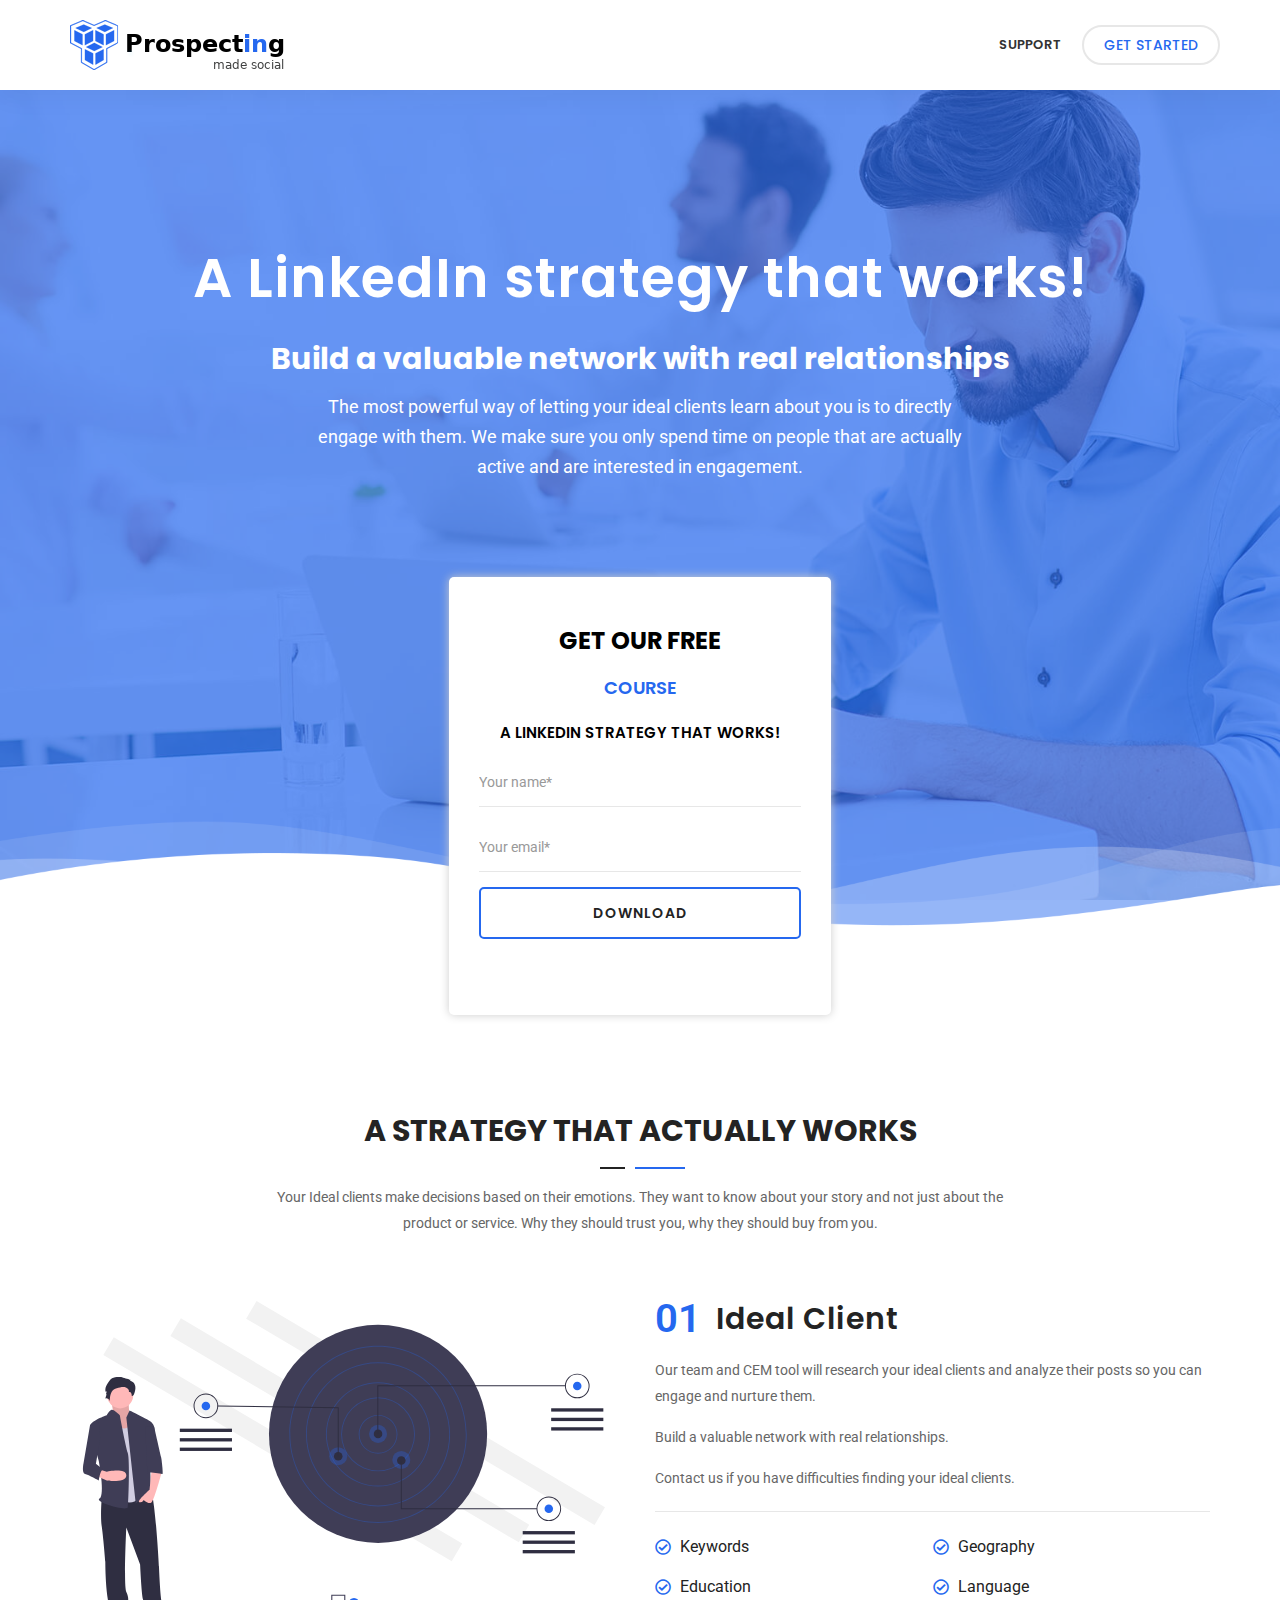
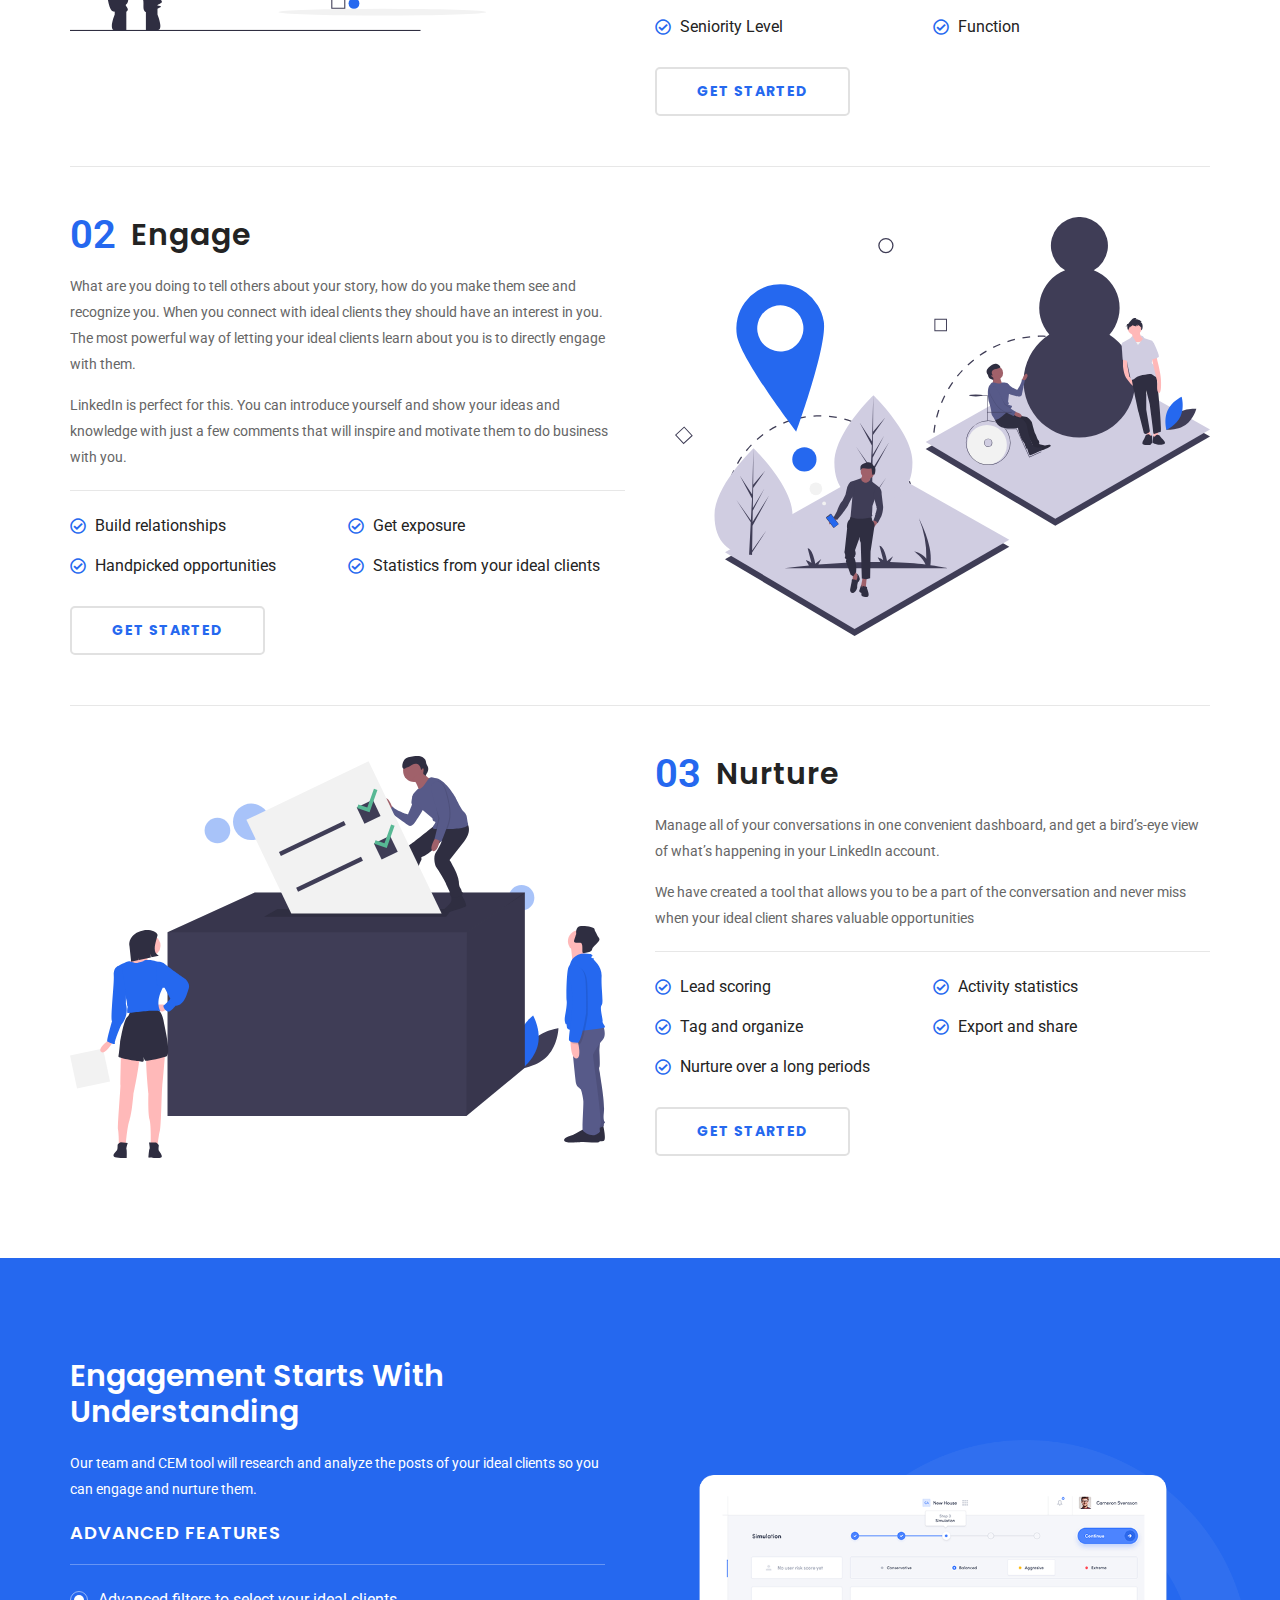
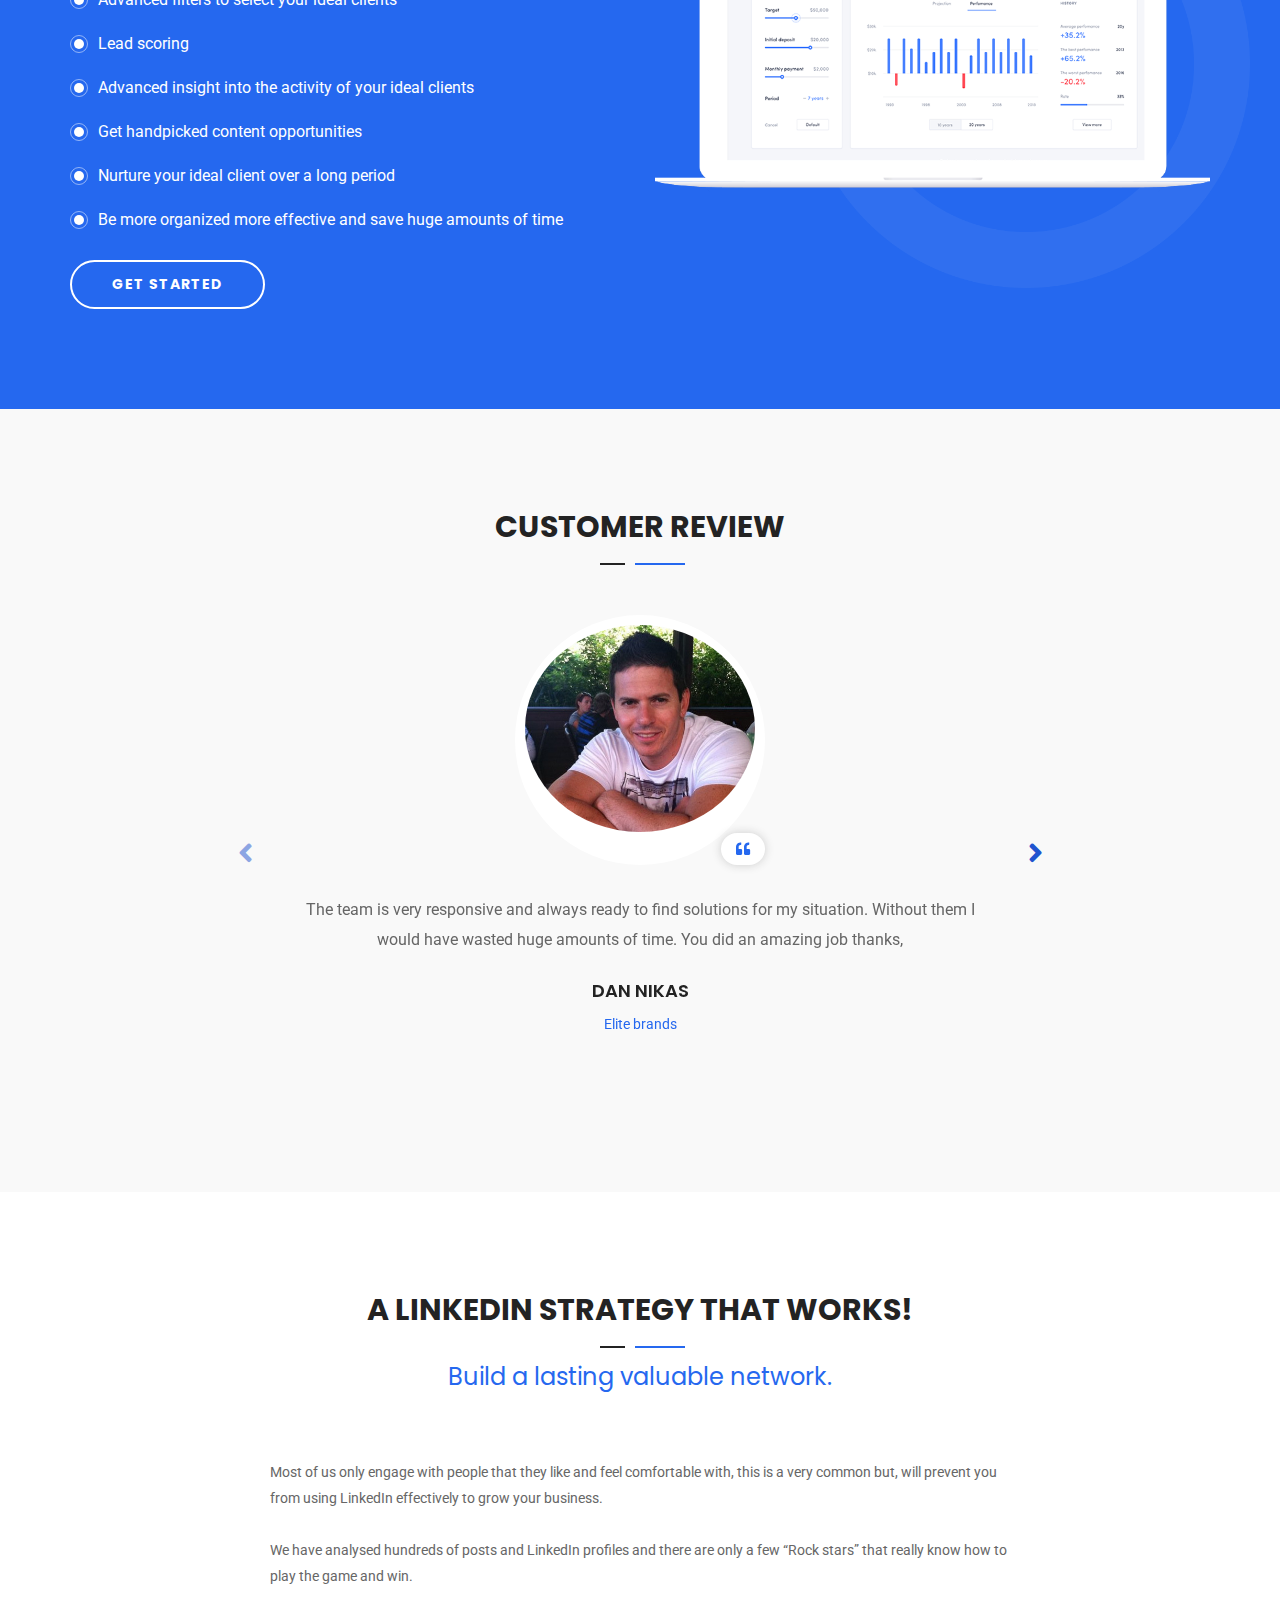
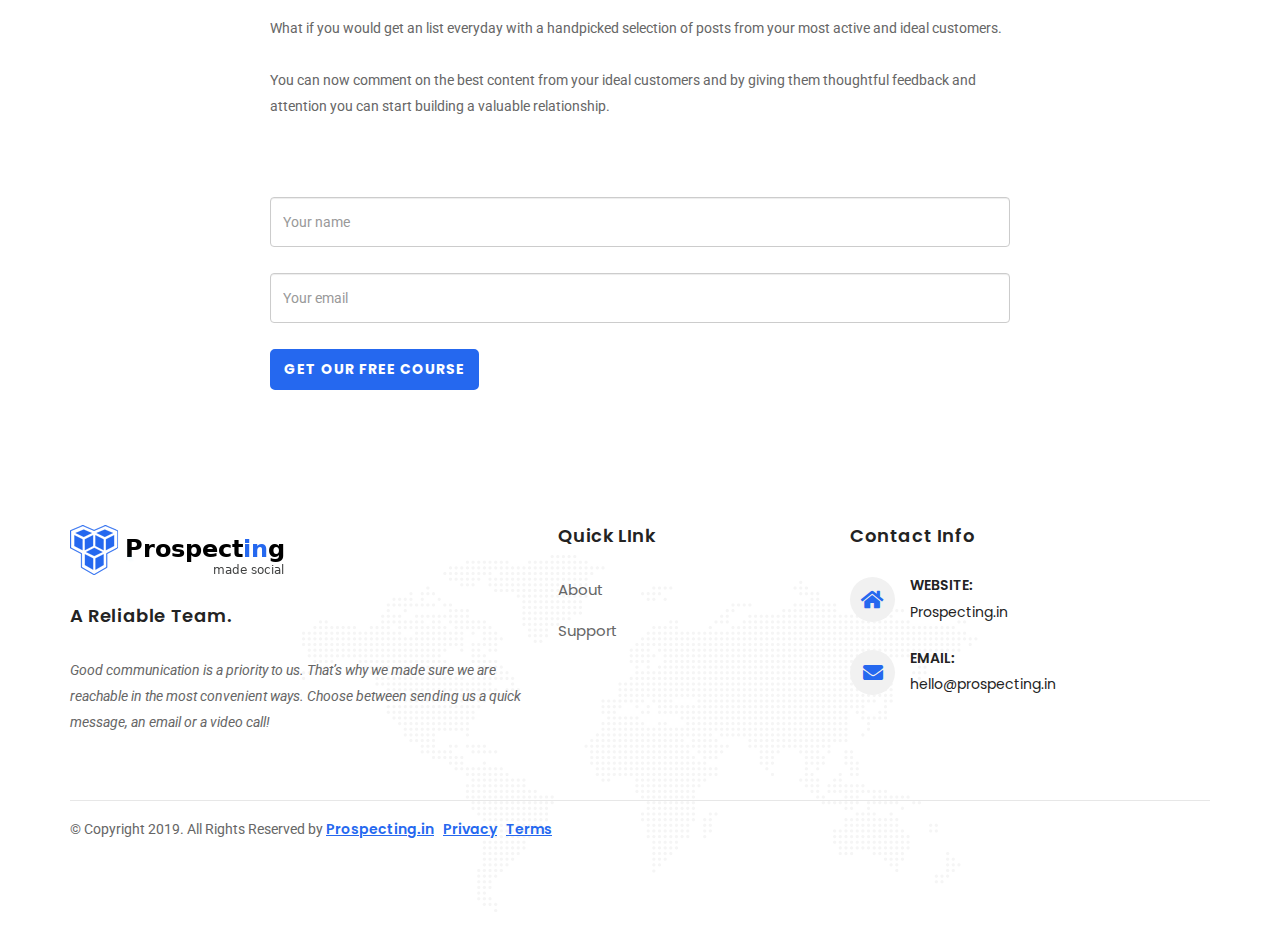
==== commit a7a55794: "cc" ====
--- a/index.html
+++ b/index.html
@@ -1049,9 +1049,11 @@
                                 <li>
                                     <a class="smooth-menu" href="#about">About</a>
                                 </li>
+                                <!--
                                 <li>
                                     <a class="smooth-menu" href="#pricing">Pricing</a>
                                 </li>
+                                -->
                                 <li>
                                     <a class="smooth-menu" href="#features">Support</a>
                                 </li>
